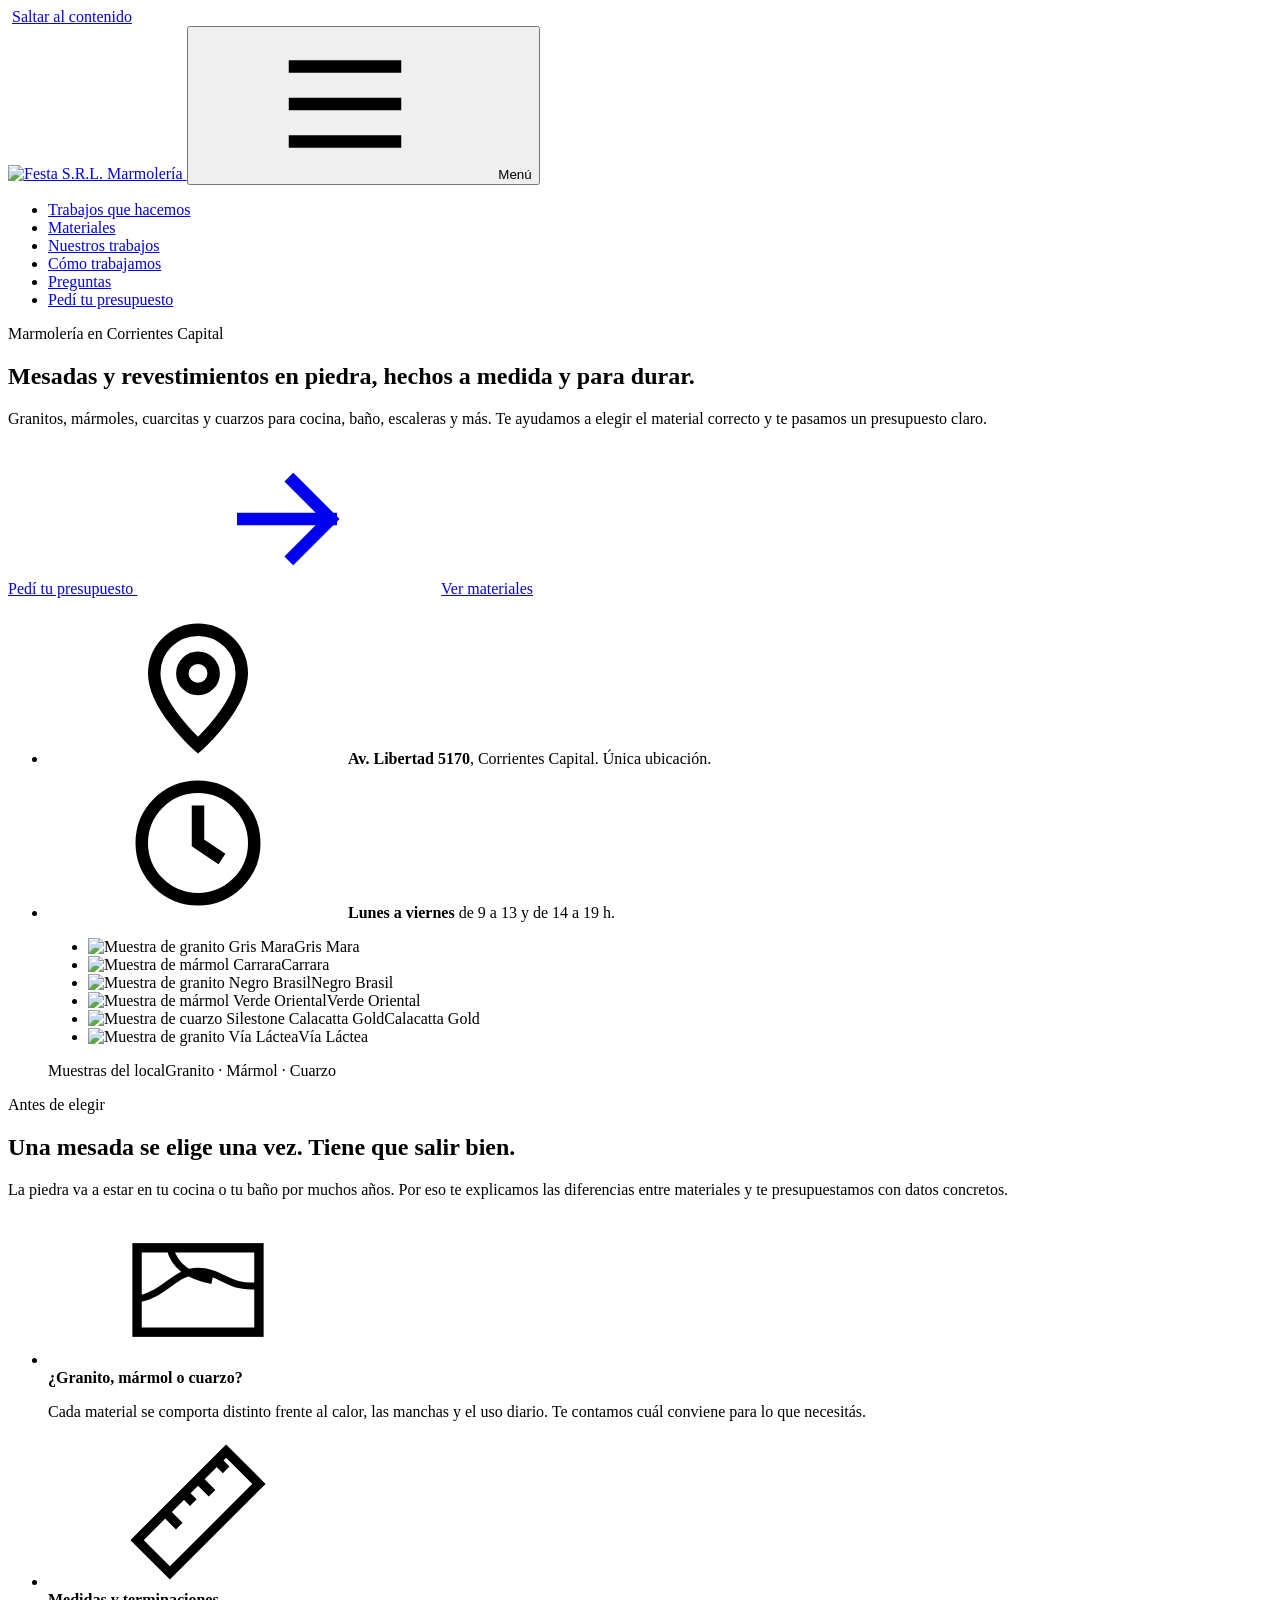
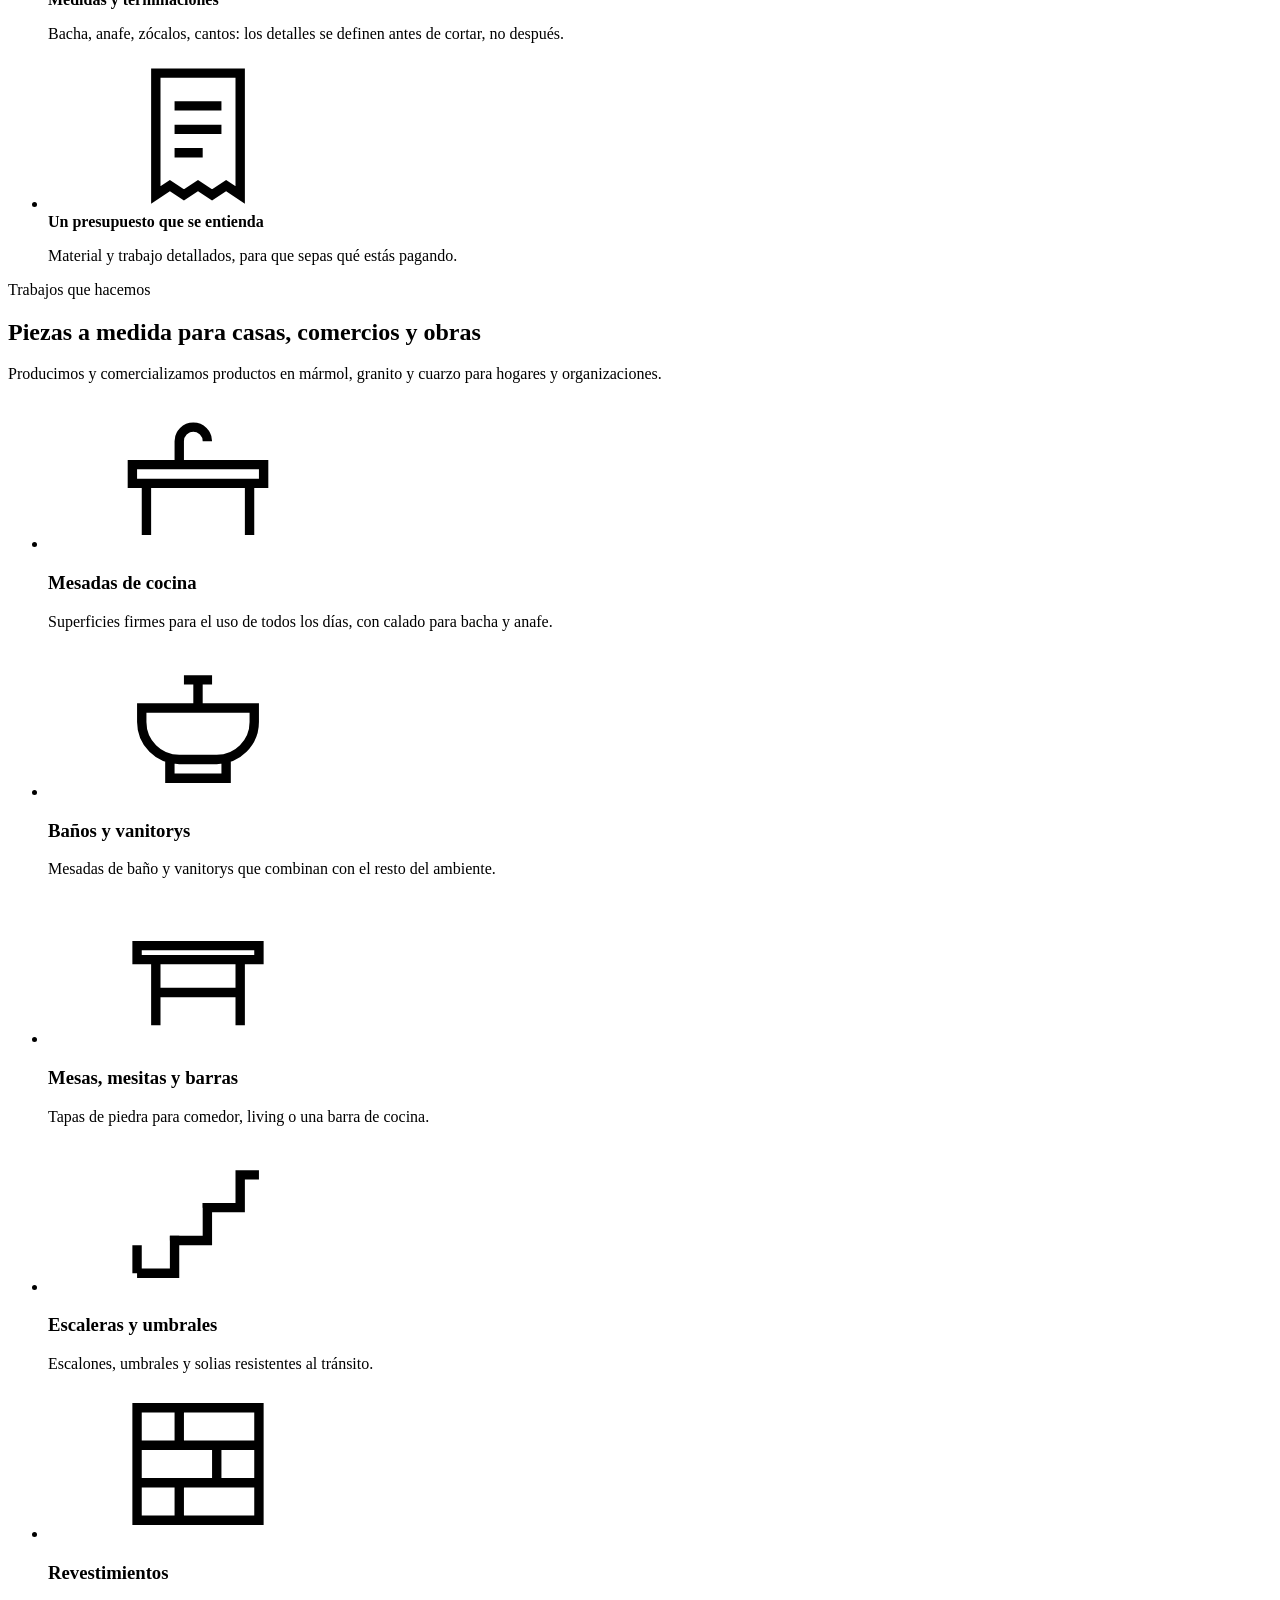
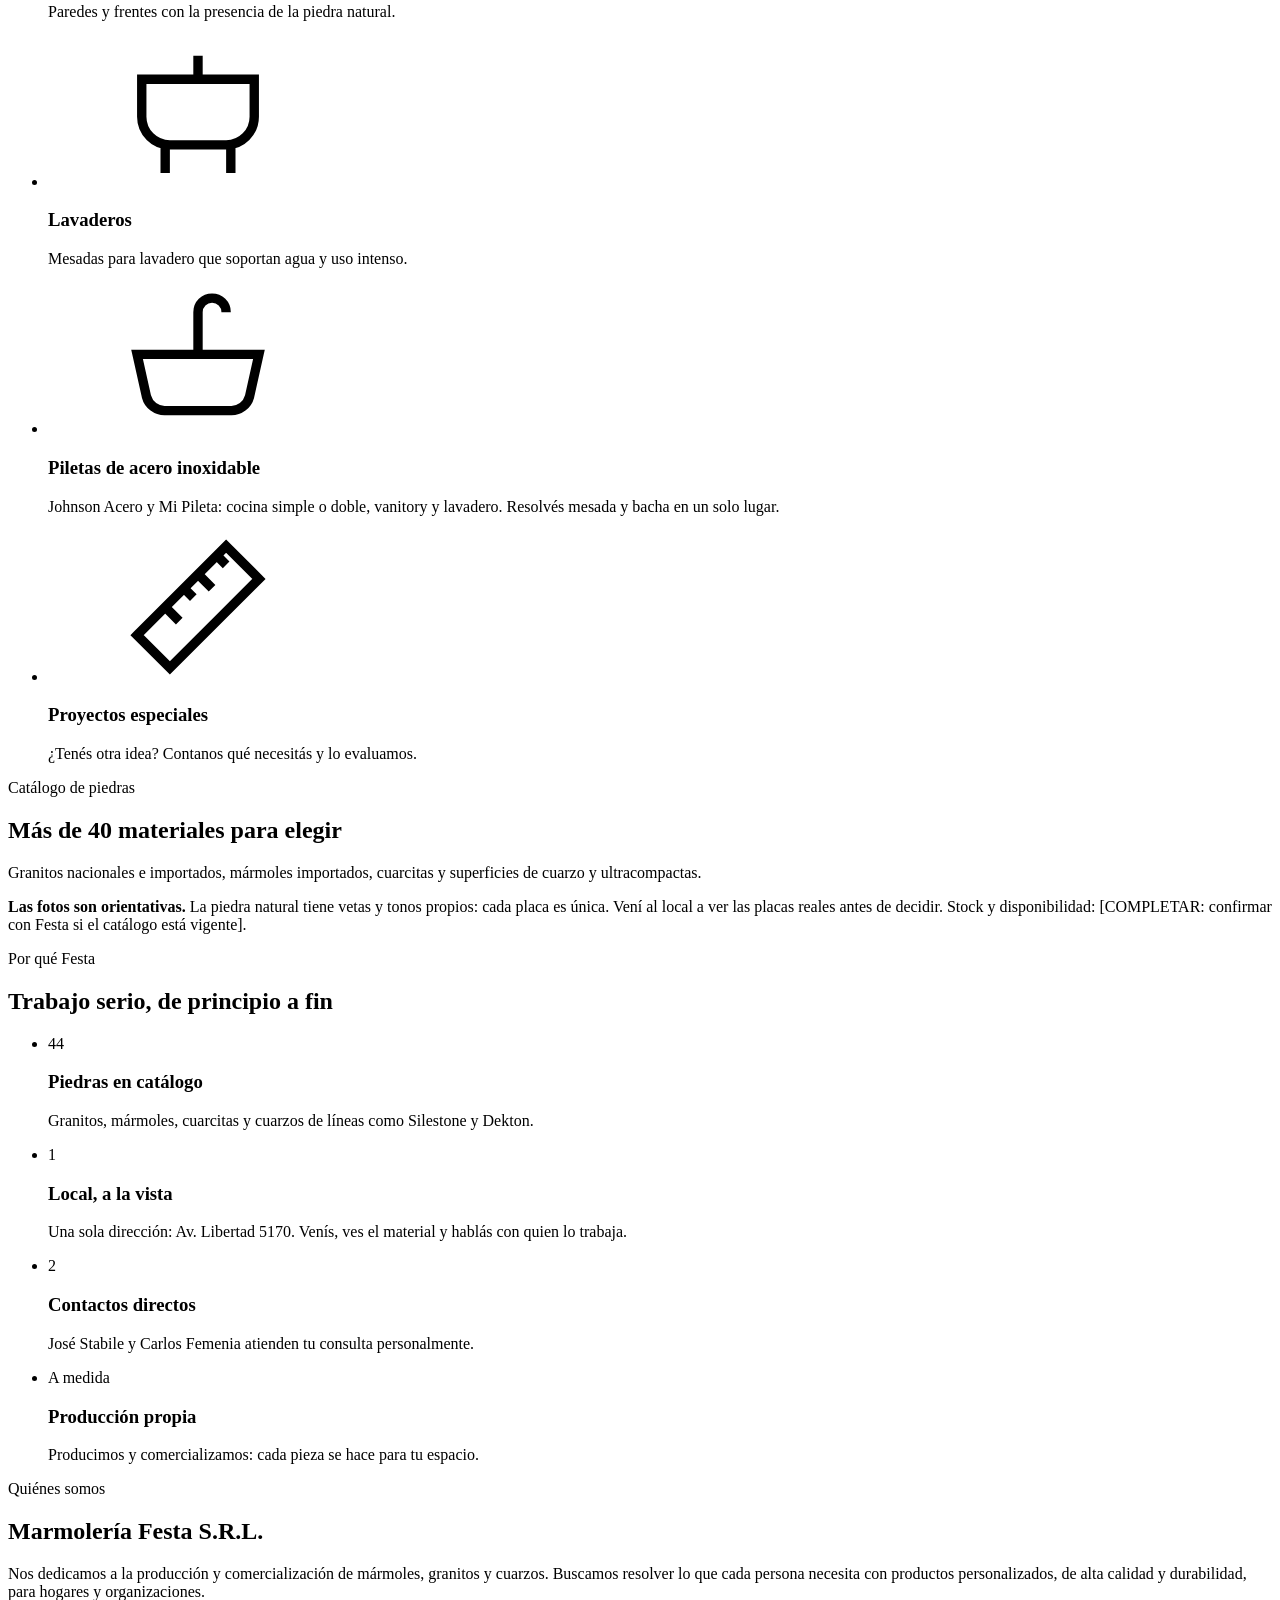
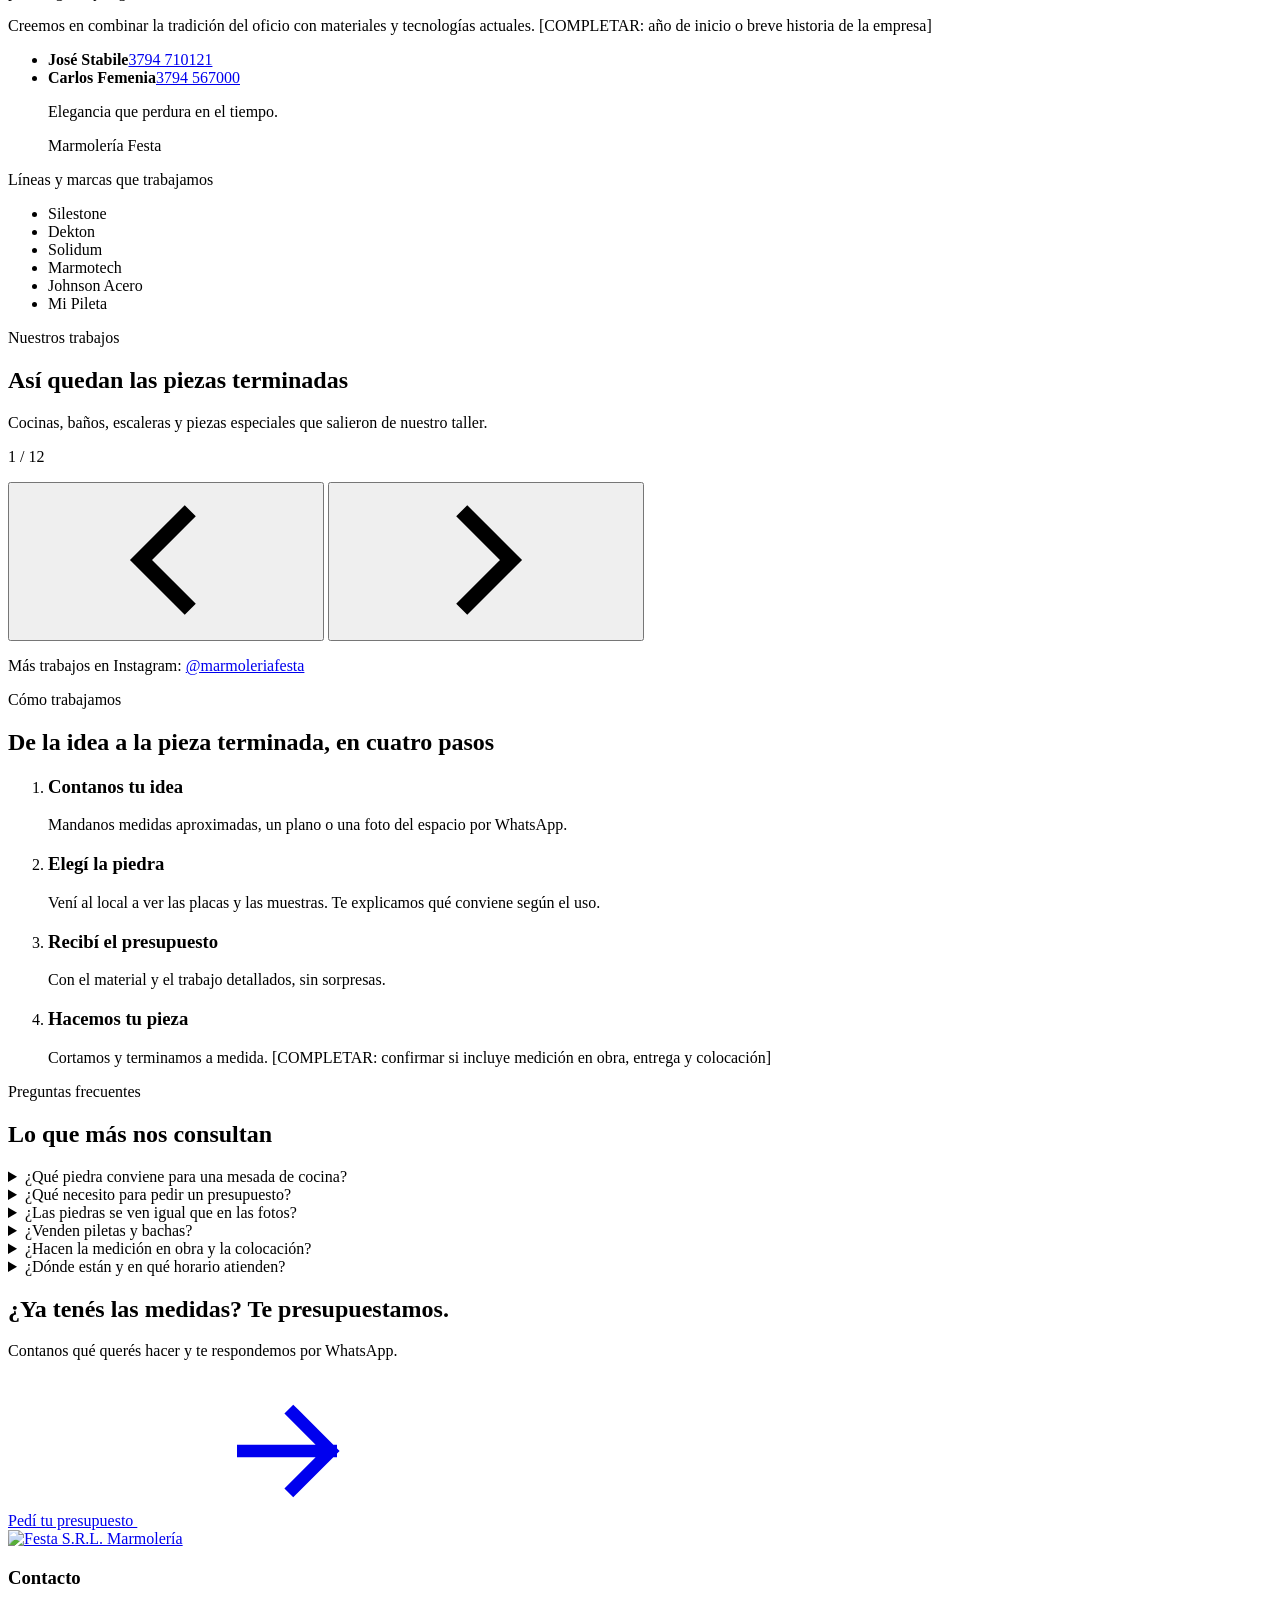
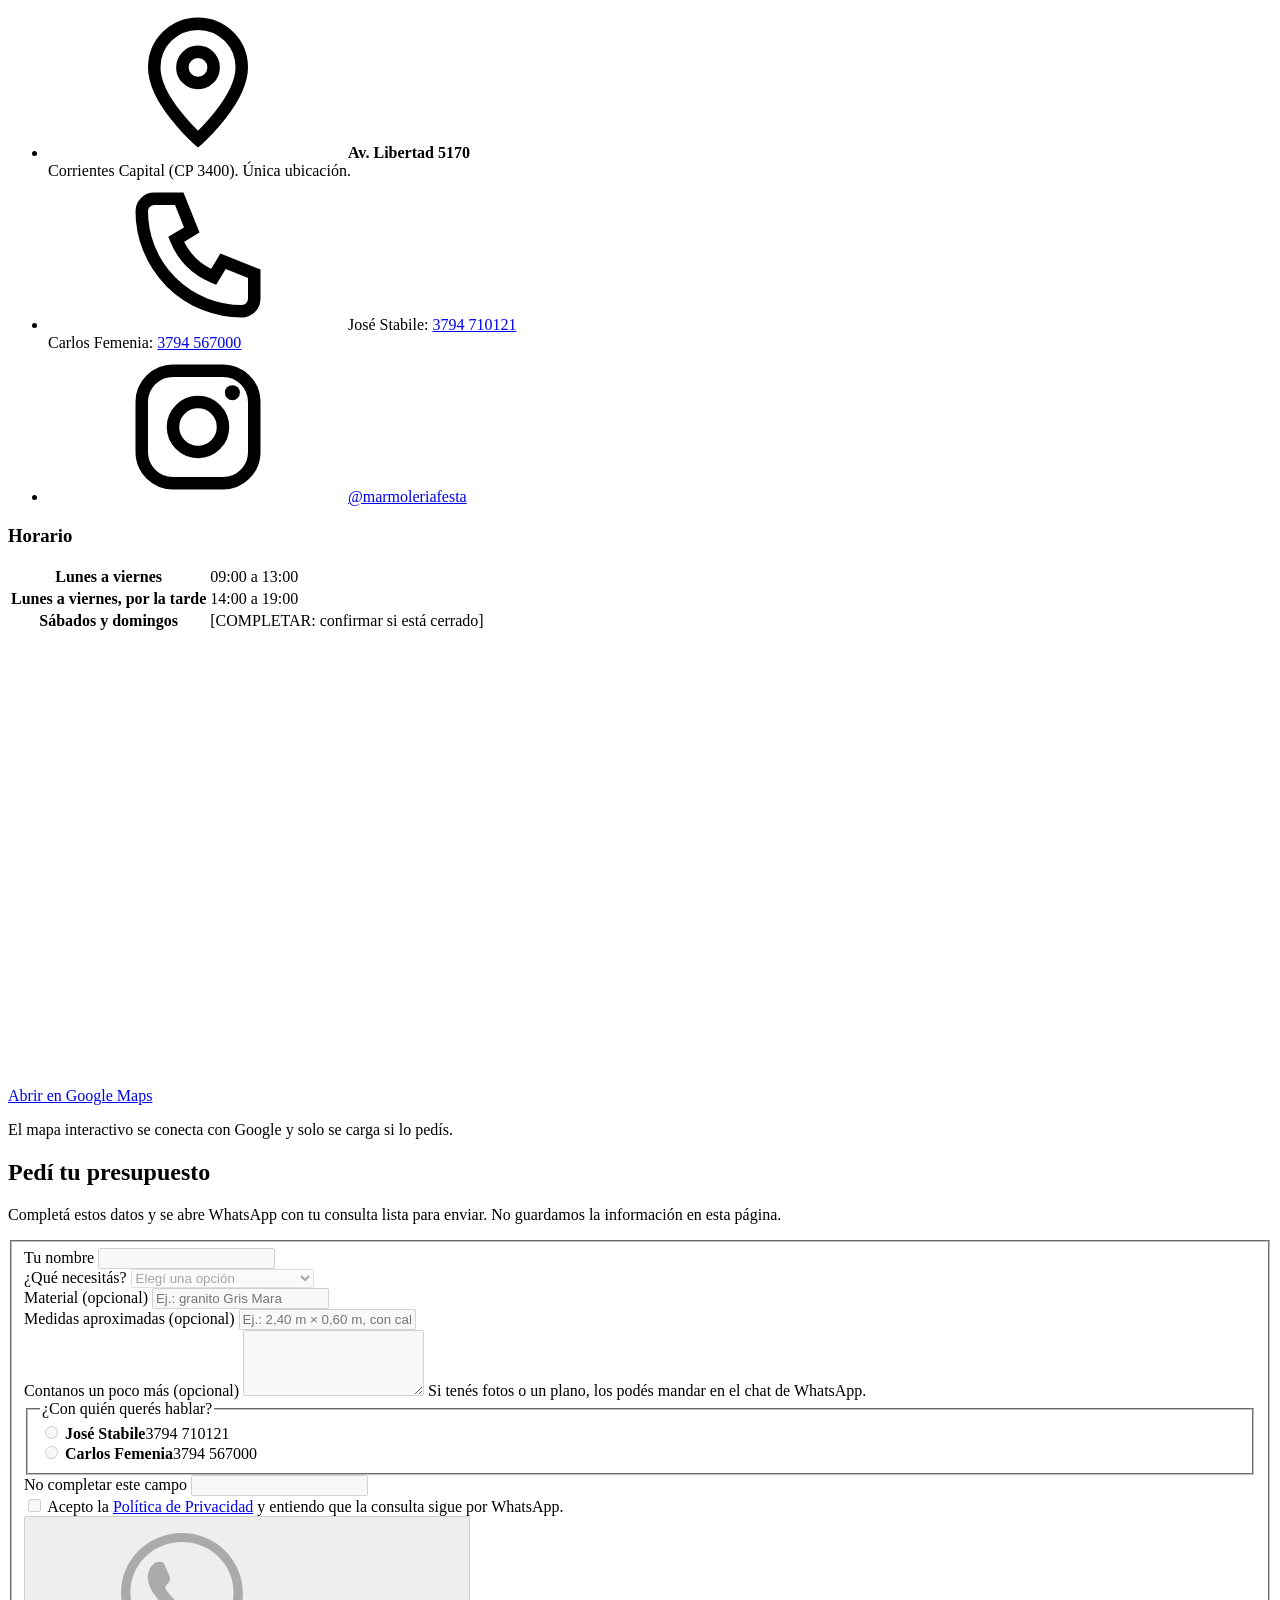
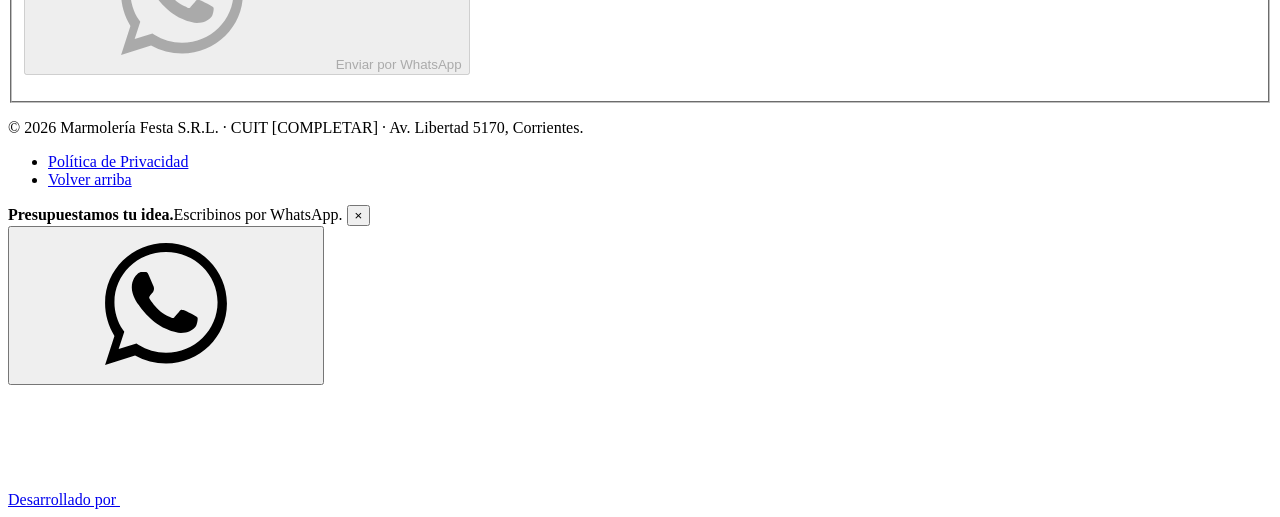
==== src/index.src.html @ 7959677b "Landing Marmolería Festa S.R.L. Sitio estático para Netlify: catálogo de 44 piedras, carrusel de tra" ====
<!doctype html>
<html lang="es-AR">
<head>
<meta charset="utf-8">
<meta name="viewport" content="width=device-width, initial-scale=1, viewport-fit=cover">
<title>Marmolería Festa | Mesadas de granito, mármol y cuarzo en Corrientes</title>
<meta name="description" content="Mesadas de cocina y baño, escaleras y revestimientos en granito, mármol, cuarcita y cuarzo, a medida. Av. Libertad 5170, Corrientes Capital. Pedí tu presupuesto por WhatsApp.">
<!-- Respaldo de seguridad: la política principal va en el archivo _headers (Netlify) -->
<meta http-equiv="Content-Security-Policy" content="default-src 'self'; script-src 'self'; style-src 'self'; font-src 'self'; img-src 'self' data:; connect-src 'self'; frame-src https://www.google.com; form-action 'self'; base-uri 'self'; object-src 'none'; upgrade-insecure-requests">
<meta name="referrer" content="strict-origin-when-cross-origin">
<meta name="theme-color" content="#284B9C">
<!-- [COMPLETAR: dominio definitivo] en canonical, og:url, og:image y datos estructurados -->
<link rel="canonical" href="https://[COMPLETAR-dominio]/">
<meta property="og:type" content="website">
<meta property="og:locale" content="es_AR">
<meta property="og:site_name" content="Marmolería Festa S.R.L.">
<meta property="og:title" content="Marmolería Festa | Granito, mármol y cuarzo a medida en Corrientes">
<meta property="og:description" content="Mesadas, escaleras y revestimientos en piedra natural y cuarzo. Más de 40 materiales para elegir. Pedí tu presupuesto.">
<meta property="og:url" content="https://[COMPLETAR-dominio]/">
<meta property="og:image" content="https://[COMPLETAR-dominio]/img/og-festa.jpg">
<meta property="og:image:width" content="1200">
<meta property="og:image:height" content="630">
<meta name="twitter:card" content="summary_large_image">
<link rel="icon" href="/favicon.png" type="image/png">
<link rel="preload" href="fonts/poppins-bold.woff2" as="font" type="font/woff2" crossorigin>
<link rel="preload" href="fonts/inter-regular.woff2" as="font" type="font/woff2" crossorigin>
<link rel="stylesheet" href="css/styles.css">
<script type="application/ld+json">
{
  "@context": "https://schema.org",
  "@type": "HomeAndConstructionBusiness",
  "name": "Marmolería Festa S.R.L.",
  "description": "Venta, producción y comercialización de granitos, mármoles, cuarcitas y cuarzos para mesadas, mesas, escaleras, umbrales y revestimientos.",
  "url": "https://[COMPLETAR-dominio]/",
  "image": "https://[COMPLETAR-dominio]/img/og-festa.jpg",
  "logo": "https://[COMPLETAR-dominio]/img/logo-festa.webp",
  "telephone": ["+54 9 379 471-0121", "+54 9 379 456-7000"],
  "address": {
    "@type": "PostalAddress",
    "streetAddress": "Av. Libertad 5170",
    "addressLocality": "Corrientes",
    "addressRegion": "Corrientes",
    "postalCode": "3400",
    "addressCountry": "AR"
  },
  "openingHoursSpecification": [
    { "@type": "OpeningHoursSpecification", "dayOfWeek": ["Monday","Tuesday","Wednesday","Thursday","Friday"], "opens": "09:00", "closes": "13:00" },
    { "@type": "OpeningHoursSpecification", "dayOfWeek": ["Monday","Tuesday","Wednesday","Thursday","Friday"], "opens": "14:00", "closes": "19:00" }
  ],
  "areaServed": "Corrientes",
  "sameAs": ["https://www.instagram.com/marmoleriafesta/"]
}
</script>
<script src="js/main.js" defer></script>
</head>
<body>
<!-- Íconos (sprite SVG reutilizable) -->
<svg width="0" height="0" class="sr-only" aria-hidden="true" focusable="false">
  <symbol id="i-wa" viewBox="0 0 32 32"><path fill="currentColor" d="M16 3C8.8 3 3 8.7 3 15.8c0 2.5.7 4.9 2 7L3 29l6.4-2c2 1.1 4.3 1.7 6.6 1.7 7.2 0 13-5.7 13-12.8S23.2 3 16 3zm0 23.4c-2.1 0-4.1-.6-5.9-1.7l-.4-.3-3.8 1.2 1.2-3.7-.3-.4c-1.2-1.8-1.8-3.8-1.8-5.9 0-5.9 4.9-10.7 11-10.7s11 4.8 11 10.7-4.9 10.8-11 10.8zm6-8c-.3-.2-2-1-2.3-1.1-.3-.1-.5-.2-.8.2-.2.3-.9 1.1-1.1 1.3-.2.2-.4.3-.7.1-.3-.2-1.4-.5-2.7-1.7-1-.9-1.7-2-1.9-2.3-.2-.3 0-.5.1-.7l.5-.6c.2-.2.2-.3.3-.6.1-.2 0-.4 0-.6l-1.1-2.6c-.3-.7-.6-.6-.8-.6h-.7c-.2 0-.6.1-.9.4-.3.3-1.2 1.2-1.2 2.9s1.2 3.4 1.4 3.6c.2.2 2.4 3.7 5.9 5.2.8.4 1.5.6 2 .7.8.3 1.6.2 2.2.1.7-.1 2-.8 2.3-1.6.3-.8.3-1.5.2-1.6-.1-.2-.3-.3-.7-.5z"/></symbol>
  <symbol id="i-pin" viewBox="0 0 24 24"><path fill="none" stroke="currentColor" stroke-width="2" d="M12 21s7-6.2 7-11.5A7 7 0 0 0 5 9.5C5 14.8 12 21 12 21z"/><circle cx="12" cy="9.5" r="2.5" fill="none" stroke="currentColor" stroke-width="2"/></symbol>
  <symbol id="i-clock" viewBox="0 0 24 24"><circle cx="12" cy="12" r="9" fill="none" stroke="currentColor" stroke-width="2"/><path d="M12 7v5l3 2" fill="none" stroke="currentColor" stroke-width="2" stroke-linecap="square"/></symbol>
  <symbol id="i-phone" viewBox="0 0 24 24"><path fill="none" stroke="currentColor" stroke-width="2" d="M5 3h4l2 5-2.5 1.5a11 11 0 0 0 6 6L16 13l5 2v4a2 2 0 0 1-2 2A16 16 0 0 1 3 5a2 2 0 0 1 2-2z"/></symbol>
  <symbol id="i-ig" viewBox="0 0 24 24"><rect x="3" y="3" width="18" height="18" rx="5" fill="none" stroke="currentColor" stroke-width="2"/><circle cx="12" cy="12" r="4" fill="none" stroke="currentColor" stroke-width="2"/><circle cx="17.5" cy="6.5" r="1.2" fill="currentColor"/></symbol>
  <symbol id="i-arrow" viewBox="0 0 24 24"><path d="M5 12h14M13 6l6 6-6 6" fill="none" stroke="currentColor" stroke-width="2" stroke-linecap="square"/></symbol>
  <symbol id="i-prev" viewBox="0 0 24 24"><path d="M15 5l-7 7 7 7" fill="none" stroke="currentColor" stroke-width="2.5" stroke-linecap="square"/></symbol>
  <symbol id="i-next" viewBox="0 0 24 24"><path d="M9 5l7 7-7 7" fill="none" stroke="currentColor" stroke-width="2.5" stroke-linecap="square"/></symbol>
  <symbol id="i-menu" viewBox="0 0 24 24"><path d="M3 6h18M3 12h18M3 18h18" fill="none" stroke="currentColor" stroke-width="2"/></symbol>
  <symbol id="i-ruler" viewBox="0 0 32 32"><path d="M3 22 22 3l7 7-19 19z" fill="none" stroke="currentColor" stroke-width="2"/><path d="M9 16l3 3M13 12l2 2M16 9l3 3M20 5l2 2" fill="none" stroke="currentColor" stroke-width="2"/></symbol>
  <symbol id="i-stone" viewBox="0 0 32 32"><rect x="3" y="7" width="26" height="18" fill="none" stroke="currentColor" stroke-width="2"/><path d="M3 18c6-1 8-6 13-6s7 4 13 3M10 7c1 4 4 6 9 7" fill="none" stroke="currentColor" stroke-width="1.5"/></symbol>
  <symbol id="i-receipt" viewBox="0 0 32 32"><path d="M7 3h18v26l-3-2-3 2-3-2-3 2-3-2-3 2z" fill="none" stroke="currentColor" stroke-width="2"/><path d="M11 10h10M11 15h10M11 20h6" fill="none" stroke="currentColor" stroke-width="2"/></symbol>
  <symbol id="i-kitchen" viewBox="0 0 32 32"><path d="M2 14h28v4H2zM5 18v11M27 18v11M12 14V9a3 3 0 0 1 6 0" fill="none" stroke="currentColor" stroke-width="2"/></symbol>
  <symbol id="i-bath" viewBox="0 0 32 32"><path d="M4 13h24v3a8 8 0 0 1-8 8h-8a8 8 0 0 1-8-8zM16 13V7M13 7h6M10 24v4h12v-4" fill="none" stroke="currentColor" stroke-width="2"/></symbol>
  <symbol id="i-stairs" viewBox="0 0 32 32"><path d="M3 28h8v-7h7v-7h7V7h4" fill="none" stroke="currentColor" stroke-width="2"/><path d="M3 28V22M11 21v-1M18 14v-1" fill="none" stroke="currentColor" stroke-width="2"/></symbol>
  <symbol id="i-wall" viewBox="0 0 32 32"><path d="M3 4h26v24H3zM3 12h26M3 20h26M12 4v8M20 12v8M12 20v8" fill="none" stroke="currentColor" stroke-width="2"/></symbol>
  <symbol id="i-table" viewBox="0 0 32 32"><path d="M3 11h26v3H3zM7 14v14M25 14v14M7 21h18" fill="none" stroke="currentColor" stroke-width="2"/></symbol>
  <symbol id="i-sink" viewBox="0 0 32 32"><path d="M3 15h26l-2 9a4 4 0 0 1-4 3H9a4 4 0 0 1-4-3zM16 15V6a3 3 0 0 1 6 0" fill="none" stroke="currentColor" stroke-width="2"/></symbol>
  <symbol id="i-wash" viewBox="0 0 32 32"><path d="M4 9h24v8a6 6 0 0 1-6 6H10a6 6 0 0 1-6-6zM9 23v6M23 23v6M16 9V4" fill="none" stroke="currentColor" stroke-width="2"/></symbol>
  <symbol id="i-alert" viewBox="0 0 24 24"><path d="M12 3 2 21h20zM12 10v5M12 17.5v.5" fill="none" stroke="currentColor" stroke-width="2"/></symbol>
  <symbol id="i-photo" viewBox="0 0 24 24"><rect x="3" y="5" width="18" height="14" fill="none" stroke="currentColor" stroke-width="1.6"/><path d="m3 16 5-5 4 4 3-3 6 6" fill="none" stroke="currentColor" stroke-width="1.6"/><circle cx="16" cy="9" r="1.5" fill="currentColor"/></symbol>
</svg>

<a class="skip-link" href="#contenido">Saltar al contenido</a>

<!-- ============================ HEADER ============================ -->
<header class="site-header">
  <div class="wrap header-bar">
    <a class="brand" href="#inicio" aria-label="Marmolería Festa S.R.L., ir al inicio">
      <img src="img/logo-festa-540.webp" width="540" height="135" alt="Festa S.R.L. Marmolería">
    </a>
    <button class="nav-toggle" type="button" aria-expanded="false" aria-controls="menu-principal">
      <svg aria-hidden="true"><use href="#i-menu"></use></svg> Menú
    </button>
    <nav class="site-nav" id="menu-principal" aria-label="Principal">
      <ul>
        <li><a href="#servicios">Trabajos que hacemos</a></li>
        <li><a href="#materiales">Materiales</a></li>
        <li><a href="#trabajos">Nuestros trabajos</a></li>
        <li><a href="#proceso">Cómo trabajamos</a></li>
        <li><a href="#preguntas">Preguntas</a></li>
        <li class="nav-cta"><a href="#presupuesto">Pedí tu presupuesto</a></li>
      </ul>
    </nav>
  </div>
</header>

<main id="contenido">

<!-- ============================ HERO ============================ -->
<section class="hero" id="inicio" aria-labelledby="titulo-hero">
  <div class="wrap hero-grid">
    <div class="hero-copy">
      <span class="eyebrow">Marmolería en Corrientes Capital</span>
      <h1 id="titulo-hero">Mesadas y revestimientos en piedra, hechos a medida y para durar.</h1>
      <p class="hero-lead">Granitos, mármoles, cuarcitas y cuarzos para cocina, baño, escaleras y más. Te ayudamos a elegir el material correcto y te pasamos un presupuesto claro.</p>
      <div class="hero-actions">
        <a class="btn btn--primary" href="#presupuesto">Pedí tu presupuesto <svg aria-hidden="true"><use href="#i-arrow"></use></svg></a>
        <a class="btn btn--ghost" href="#materiales">Ver materiales</a>
      </div>
      <ul class="hero-facts">
        <li><svg aria-hidden="true"><use href="#i-pin"></use></svg><span><strong>Av. Libertad 5170</strong>, Corrientes Capital. Única ubicación.</span></li>
        <li><svg aria-hidden="true"><use href="#i-clock"></use></svg><span><strong>Lunes a viernes</strong> de 9 a 13 y de 14 a 19 h.</span></li>
      </ul>
    </div>
    <figure class="board" aria-label="Algunas de las piedras de nuestro catálogo">
      <ul class="board-grid">
        <li><img src="img/materiales/gris-mara.webp" width="240" height="240" alt="Muestra de granito Gris Mara"><span>Gris Mara</span></li>
        <li><img src="img/materiales/carrara.webp" width="240" height="240" alt="Muestra de mármol Carrara"><span>Carrara</span></li>
        <li><img src="img/materiales/negro-brasil.webp" width="240" height="240" alt="Muestra de granito Negro Brasil"><span>Negro Brasil</span></li>
        <li><img src="img/materiales/verde-oriental.webp" width="240" height="240" alt="Muestra de mármol Verde Oriental"><span>Verde Oriental</span></li>
        <li><img src="img/materiales/calacatta-gold.webp" width="240" height="240" alt="Muestra de cuarzo Silestone Calacatta Gold"><span>Calacatta Gold</span></li>
        <li><img src="img/materiales/via-lactea.webp" width="240" height="240" alt="Muestra de granito Vía Láctea"><span>Vía Láctea</span></li>
      </ul>
      <figcaption class="board-caption"><span>Muestras del local</span><span>Granito · Mármol · Cuarzo</span></figcaption>
    </figure>
  </div>
</section>

<!-- ============================ NECESIDAD ============================ -->
<section class="section" aria-labelledby="titulo-necesidad">
  <div class="wrap need-grid">
    <div class="need-intro">
      <span class="eyebrow">Antes de elegir</span>
      <h2 id="titulo-necesidad">Una mesada se elige una vez. Tiene que salir bien.</h2>
      <p>La piedra va a estar en tu cocina o tu baño por muchos años. Por eso te explicamos las diferencias entre materiales y te presupuestamos con datos concretos.</p>
    </div>
    <ul class="need-list">
      <li><svg aria-hidden="true"><use href="#i-stone"></use></svg><div><strong>¿Granito, mármol o cuarzo?</strong><p>Cada material se comporta distinto frente al calor, las manchas y el uso diario. Te contamos cuál conviene para lo que necesitás.</p></div></li>
      <li><svg aria-hidden="true"><use href="#i-ruler"></use></svg><div><strong>Medidas y terminaciones</strong><p>Bacha, anafe, zócalos, cantos: los detalles se definen antes de cortar, no después.</p></div></li>
      <li><svg aria-hidden="true"><use href="#i-receipt"></use></svg><div><strong>Un presupuesto que se entienda</strong><p>Material y trabajo detallados, para que sepas qué estás pagando.</p></div></li>
    </ul>
  </div>
</section>

<!-- ============================ SERVICIOS ============================ -->
<section class="section section--white" id="servicios" aria-labelledby="titulo-servicios">
  <div class="wrap">
    <div class="section-head">
      <span class="eyebrow">Trabajos que hacemos</span>
      <h2 id="titulo-servicios">Piezas a medida para casas, comercios y obras</h2>
      <p>Producimos y comercializamos productos en mármol, granito y cuarzo para hogares y organizaciones.</p>
    </div>
    <ul class="service-grid">
      <li class="service"><svg aria-hidden="true"><use href="#i-kitchen"></use></svg><h3>Mesadas de cocina</h3><p>Superficies firmes para el uso de todos los días, con calado para bacha y anafe.</p></li>
      <li class="service"><svg aria-hidden="true"><use href="#i-bath"></use></svg><h3>Baños y vanitorys</h3><p>Mesadas de baño y vanitorys que combinan con el resto del ambiente.</p></li>
      <li class="service"><svg aria-hidden="true"><use href="#i-table"></use></svg><h3>Mesas, mesitas y barras</h3><p>Tapas de piedra para comedor, living o una barra de cocina.</p></li>
      <li class="service"><svg aria-hidden="true"><use href="#i-stairs"></use></svg><h3>Escaleras y umbrales</h3><p>Escalones, umbrales y solias resistentes al tránsito.</p></li>
      <li class="service"><svg aria-hidden="true"><use href="#i-wall"></use></svg><h3>Revestimientos</h3><p>Paredes y frentes con la presencia de la piedra natural.</p></li>
      <li class="service"><svg aria-hidden="true"><use href="#i-wash"></use></svg><h3>Lavaderos</h3><p>Mesadas para lavadero que soportan agua y uso intenso.</p></li>
      <li class="service service--accent"><svg aria-hidden="true"><use href="#i-sink"></use></svg><h3>Piletas de acero inoxidable</h3><p>Johnson Acero y Mi Pileta: cocina simple o doble, vanitory y lavadero. Resolvés mesada y bacha en un solo lugar.</p></li>
      <li class="service"><svg aria-hidden="true"><use href="#i-ruler"></use></svg><h3>Proyectos especiales</h3><p>¿Tenés otra idea? Contanos qué necesitás y lo evaluamos.</p></li>
    </ul>
  </div>
</section>

<!-- ============================ MATERIALES ============================ -->
<section class="section" id="materiales" aria-labelledby="titulo-materiales">
  <div class="wrap">
    <div class="section-head">
      <span class="eyebrow">Catálogo de piedras</span>
      <h2 id="titulo-materiales">Más de 40 materiales para elegir</h2>
      <p>Granitos nacionales e importados, mármoles importados, cuarcitas y superficies de cuarzo y ultracompactas.</p>
    </div>
<!--CATALOGO-->
    <p class="cat-note"><strong>Las fotos son orientativas.</strong> La piedra natural tiene vetas y tonos propios: cada placa es única. Vení al local a ver las placas reales antes de decidir. Stock y disponibilidad: [COMPLETAR: confirmar con Festa si el catálogo está vigente].</p>
  </div>
</section>

<!-- ============================ POR QUÉ FESTA ============================ -->
<section class="section section--white" aria-labelledby="titulo-por-que">
  <div class="wrap">
    <div class="section-head">
      <span class="eyebrow">Por qué Festa</span>
      <h2 id="titulo-por-que">Trabajo serio, de principio a fin</h2>
    </div>
    <ul class="why-grid">
      <li><span class="why-fig">44</span><h3>Piedras en catálogo</h3><p>Granitos, mármoles, cuarcitas y cuarzos de líneas como Silestone y Dekton.</p></li>
      <li><span class="why-fig">1</span><h3>Local, a la vista</h3><p>Una sola dirección: Av. Libertad 5170. Venís, ves el material y hablás con quien lo trabaja.</p></li>
      <li><span class="why-fig">2</span><h3>Contactos directos</h3><p>José Stabile y Carlos Femenia atienden tu consulta personalmente.</p></li>
      <li><span class="why-fig">A medida</span><h3>Producción propia</h3><p>Producimos y comercializamos: cada pieza se hace para tu espacio.</p></li>
    </ul>
  </div>
</section>

<!-- ============================ NOSOTROS ============================ -->
<section class="section about" aria-labelledby="titulo-nosotros">
  <div class="wrap about-grid">
    <div class="about-text">
      <span class="eyebrow">Quiénes somos</span>
      <h2 id="titulo-nosotros">Marmolería Festa S.R.L.</h2>
      <p>Nos dedicamos a la producción y comercialización de mármoles, granitos y cuarzos. Buscamos resolver lo que cada persona necesita con productos personalizados, de alta calidad y durabilidad, para hogares y organizaciones.</p>
      <p>Creemos en combinar la tradición del oficio con materiales y tecnologías actuales. [COMPLETAR: año de inicio o breve historia de la empresa]</p>
      <ul class="people">
        <li><strong>José Stabile</strong><a href="tel:+5493794710121">3794 710121</a></li>
        <li><strong>Carlos Femenia</strong><a href="tel:+5493794567000">3794 567000</a></li>
      </ul>
    </div>
    <div>
      <blockquote class="about-quote">
        <p>Elegancia que perdura en el tiempo.</p>
        <footer>Marmolería Festa</footer>
      </blockquote>
      <div class="brands">
        <p>Líneas y marcas que trabajamos</p>
        <ul>
          <li>Silestone</li><li>Dekton</li><li>Solidum</li><li>Marmotech</li><li>Johnson Acero</li><li>Mi Pileta</li>
        </ul>
      </div>
    </div>
  </div>
</section>

<!-- ============================ NUESTROS TRABAJOS (carrusel) ============================ -->
<!-- Las fotos del carrusel se definen en build.py (lista TRABAJOS). Todas tienen la misma altura; el ancho sale de cada foto. -->
<section class="section section--white" id="trabajos" aria-labelledby="titulo-trabajos">
  <div class="wrap">
    <div class="section-head">
      <span class="eyebrow">Nuestros trabajos</span>
      <h2 id="titulo-trabajos">Así quedan las piezas terminadas</h2>
      <p>Cocinas, baños, escaleras y piezas especiales que salieron de nuestro taller.</p>
    </div>
    <div class="carousel" data-carousel>
      <!--TRABAJOS-->
      <div class="carousel-controls">
        <p class="carousel-status" aria-live="polite"><span data-carousel-current>1</span> / <span data-carousel-total>12</span></p>
        <div class="carousel-btns">
          <button class="carousel-btn" type="button" data-carousel-prev aria-label="Trabajo anterior"><svg aria-hidden="true"><use href="#i-prev"></use></svg></button>
          <button class="carousel-btn" type="button" data-carousel-next aria-label="Trabajo siguiente"><svg aria-hidden="true"><use href="#i-next"></use></svg></button>
        </div>
      </div>
    </div>
    <p class="carousel-ig">Más trabajos en Instagram: <a href="https://www.instagram.com/marmoleriafesta/" target="_blank" rel="noopener noreferrer">@marmoleriafesta</a></p>
  </div>
</section>

<!-- ============================ PROCESO ============================ -->
<section class="section" id="proceso" aria-labelledby="titulo-proceso">
  <div class="wrap">
    <div class="section-head">
      <span class="eyebrow">Cómo trabajamos</span>
      <h2 id="titulo-proceso">De la idea a la pieza terminada, en cuatro pasos</h2>
    </div>
    <ol class="steps">
      <li class="step"><div><h3>Contanos tu idea</h3><p>Mandanos medidas aproximadas, un plano o una foto del espacio por WhatsApp.</p></div></li>
      <li class="step"><div><h3>Elegí la piedra</h3><p>Vení al local a ver las placas y las muestras. Te explicamos qué conviene según el uso.</p></div></li>
      <li class="step"><div><h3>Recibí el presupuesto</h3><p>Con el material y el trabajo detallados, sin sorpresas.</p></div></li>
      <li class="step"><div><h3>Hacemos tu pieza</h3><p>Cortamos y terminamos a medida. [COMPLETAR: confirmar si incluye medición en obra, entrega y colocación]</p></div></li>
    </ol>
  </div>
</section>

<!-- ============================ PREGUNTAS FRECUENTES ============================ -->
<section class="section section--white" id="preguntas" aria-labelledby="titulo-faq">
  <div class="wrap">
    <div class="section-head">
      <span class="eyebrow">Preguntas frecuentes</span>
      <h2 id="titulo-faq">Lo que más nos consultan</h2>
    </div>
    <div class="faq">
      <details>
        <summary>¿Qué piedra conviene para una mesada de cocina?</summary>
        <div>
          <p>Depende del uso. El granito es muy resistente al calor y a las rayas. El cuarzo tiene una superficie pareja, poco porosa y fácil de limpiar. Las superficies ultracompactas como Dekton soportan muy bien el calor.</p>
          <p>El mármol es muy elegante pero más sensible a los ácidos (limón, vinagre) y a las manchas, por eso suele elegirse para baños y revestimientos. En el local te mostramos las diferencias con muestras.</p>
        </div>
      </details>
      <details>
        <summary>¿Qué necesito para pedir un presupuesto?</summary>
        <div><p>El tipo de trabajo, las medidas aproximadas y, si ya lo tenés en mente, el material. Una foto o un plano ayuda mucho. Podés usar el formulario de esta página o escribirnos directo por WhatsApp.</p></div>
      </details>
      <details>
        <summary>¿Las piedras se ven igual que en las fotos?</summary>
        <div><p>No exactamente. La piedra natural tiene vetas y tonos que cambian de una placa a otra, y la pantalla también altera los colores. Las fotos sirven para orientarte; para decidir, conviene ver la placa en el local.</p></div>
      </details>
      <details>
        <summary>¿Venden piletas y bachas?</summary>
        <div><p>Sí. Trabajamos piletas de acero inoxidable de Johnson Acero y Mi Pileta: de cocina simple o doble, vanitorys y lavaderos.</p></div>
      </details>
      <details>
        <summary>¿Hacen la medición en obra y la colocación?</summary>
        <div><p>[COMPLETAR: respuesta de Festa sobre medición, entrega y colocación, y zonas que cubren]</p></div>
      </details>
      <details>
        <summary>¿Dónde están y en qué horario atienden?</summary>
        <div><p>En Av. Libertad 5170, Corrientes Capital (es nuestra única ubicación). Atendemos de lunes a viernes de 9 a 13 y de 14 a 19 h.</p></div>
      </details>
    </div>
  </div>
</section>

<!-- ============================ CTA FINAL ============================ -->
<section class="cta-band" aria-labelledby="titulo-cta">
  <div class="wrap cta-inner">
    <div>
      <h2 id="titulo-cta">¿Ya tenés las medidas? Te presupuestamos.</h2>
      <p>Contanos qué querés hacer y te respondemos por WhatsApp.</p>
    </div>
    <div class="cta-actions">
      <a class="btn btn--light" href="#presupuesto">Pedí tu presupuesto <svg aria-hidden="true"><use href="#i-arrow"></use></svg></a>
    </div>
  </div>
</section>

</main>

<!-- ============================ FOOTER + FORMULARIO ============================ -->
<footer class="site-footer" id="contacto">
  <div class="wrap footer-grid">
    <div class="footer-info">
      <a class="footer-logo" href="#inicio" aria-label="Volver al inicio"><img src="img/logo-festa-540.webp" width="540" height="135" alt="Festa S.R.L. Marmolería" loading="lazy"></a>
      <div>
        <h3>Contacto</h3>
        <ul class="contact-list">
          <li><svg aria-hidden="true"><use href="#i-pin"></use></svg><span><strong>Av. Libertad 5170</strong><br>Corrientes Capital (CP 3400). Única ubicación.</span></li>
          <li><svg aria-hidden="true"><use href="#i-phone"></use></svg><span>José Stabile: <a href="tel:+5493794710121">3794 710121</a><br>Carlos Femenia: <a href="tel:+5493794567000">3794 567000</a></span></li>
          <li><svg aria-hidden="true"><use href="#i-ig"></use></svg><span><a href="https://www.instagram.com/marmoleriafesta/" target="_blank" rel="noopener noreferrer">@marmoleriafesta</a></span></li>
        </ul>
      </div>
      <div>
        <h3>Horario</h3>
        <table class="hours">
          <tbody>
            <tr><th scope="row">Lunes a viernes</th><td>09:00 a 13:00</td></tr>
            <tr><th scope="row"><span class="sr-only">Lunes a viernes, por la tarde</span></th><td>14:00 a 19:00</td></tr>
            <tr><th scope="row">Sábados y domingos</th><td>[COMPLETAR: confirmar si está cerrado]</td></tr>
          </tbody>
        </table>
      </div>
      <div class="map-card" data-map>
        <div data-map-slot><img src="img/mapa-festa.svg" width="800" height="450" alt="Ilustración de ubicación: Av. Libertad 5170, Corrientes Capital" loading="lazy"></div>
        <div class="map-body">
          <div class="map-actions">
            <a class="btn btn--light" href="https://www.google.com/maps/search/?api=1&amp;query=Av.%20Libertad%205170%2C%20Corrientes%2C%20Argentina" target="_blank" rel="noopener noreferrer">Abrir en Google Maps</a>
            <button class="btn btn--ghost" type="button" data-map-load hidden>Ver mapa interactivo</button>
          </div>
          <p>El mapa interactivo se conecta con Google y solo se carga si lo pedís.</p>
        </div>
      </div>
    </div>

    <div class="form-card" id="presupuesto">
      <h2>Pedí tu presupuesto</h2>
      <p>Completá estos datos y se abre WhatsApp con tu consulta lista para enviar. No guardamos la información en esta página.</p>
      <noscript><p class="form-noscript">Para usar el formulario necesitás JavaScript activado. También podés escribirnos directo: <a href="https://wa.me/5493794710121">WhatsApp de José</a> o <a href="https://wa.me/5493794567000">WhatsApp de Carlos</a>.</p></noscript>
      <form id="form-presupuesto" method="post" action="#presupuesto" novalidate>
        <fieldset disabled data-form-fields>
          <div class="field">
            <label for="f-nombre">Tu nombre</label>
            <input type="text" id="f-nombre" name="nombre" required maxlength="60" autocomplete="name" inputmode="text">
          </div>
          <div class="field-row">
            <div class="field">
              <label for="f-trabajo">¿Qué necesitás?</label>
              <select id="f-trabajo" name="trabajo" required>
                <option value="">Elegí una opción</option>
                <option>Mesada de cocina</option>
                <option>Mesada de baño o vanitory</option>
                <option>Mesa, mesita o barra</option>
                <option>Escalera o umbrales</option>
                <option>Revestimiento</option>
                <option>Mesada de lavadero</option>
                <option>Pileta de acero inoxidable</option>
                <option>Otro trabajo</option>
              </select>
            </div>
            <div class="field">
              <label for="f-material">Material <span class="opt">(opcional)</span></label>
              <input type="text" id="f-material" name="material" maxlength="60" list="lista-materiales" placeholder="Ej.: granito Gris Mara">
              <datalist id="lista-materiales">
                <option value="Todavía no sé, quiero asesoramiento"></option>
                <option value="Granito"></option>
                <option value="Mármol"></option>
                <option value="Cuarzo"></option>
                <option value="Cuarcita"></option>
                <option value="Dekton"></option>
              </datalist>
            </div>
          </div>
          <div class="field">
            <label for="f-medidas">Medidas aproximadas <span class="opt">(opcional)</span></label>
            <input type="text" id="f-medidas" name="medidas" maxlength="120" placeholder="Ej.: 2,40 m × 0,60 m, con calado para bacha">
          </div>
          <div class="field">
            <label for="f-mensaje">Contanos un poco más <span class="opt">(opcional)</span></label>
            <textarea id="f-mensaje" name="mensaje" maxlength="600" rows="4"></textarea>
            <span class="hint">Si tenés fotos o un plano, los podés mandar en el chat de WhatsApp.</span>
          </div>
          <fieldset class="choice-group">
            <legend class="legend">¿Con quién querés hablar?</legend>
            <div class="choices">
              <div class="choice">
                <input type="radio" id="f-contacto-jose" name="contacto" value="jose" required>
                <label for="f-contacto-jose"><strong>José Stabile</strong><span>3794 710121</span></label>
              </div>
              <div class="choice">
                <input type="radio" id="f-contacto-carlos" name="contacto" value="carlos">
                <label for="f-contacto-carlos"><strong>Carlos Femenia</strong><span>3794 567000</span></label>
              </div>
            </div>
          </fieldset>
          <!-- Trampa para bots: queda fuera de la pantalla y las personas no la ven -->
          <div class="hp-field" aria-hidden="true">
            <label for="f-website">No completar este campo</label>
            <input type="text" id="f-website" name="website" tabindex="-1" autocomplete="off">
          </div>
          <div class="check">
            <input type="checkbox" id="f-consentimiento" name="consentimiento" required>
            <label for="f-consentimiento">Acepto la <a href="privacidad.html">Política de Privacidad</a> y entiendo que la consulta sigue por WhatsApp.</label>
          </div>
          <button class="btn btn--wa btn--block" type="submit"><svg aria-hidden="true"><use href="#i-wa"></use></svg> Enviar por WhatsApp</button>
          <p class="form-status" role="status" aria-live="polite" data-form-status></p>
        </fieldset>
      </form>
    </div>
  </div>

  <div class="footer-legal">
    <div class="wrap">
      <p>© <span data-year>2026</span> Marmolería Festa S.R.L. · CUIT [COMPLETAR] · Av. Libertad 5170, Corrientes.</p>
      <ul>
        <li><a href="privacidad.html">Política de Privacidad</a></li>
        <li><a href="#inicio">Volver arriba</a></li>
      </ul>
    </div>
  </div>
</footer>

<!-- Botón flotante de WhatsApp -->
<div class="wa-float" data-wa>
  <div class="wa-bubble" data-wa-bubble>
    <strong>Presupuestamos tu idea.</strong>Escribinos por WhatsApp.
    <button class="wa-bubble-close" type="button" aria-label="Cerrar mensaje" data-wa-bubble-close>×</button>
  </div>
  <div class="wa-panel" id="wa-panel" data-wa-panel hidden>
    <p class="wa-panel-title">¿Con quién querés hablar?</p>
    <ul>
      <li><a href="https://wa.me/5493794710121?text=Hola%20Jos%C3%A9%2C%20quiero%20pedir%20un%20presupuesto." target="_blank" rel="noopener noreferrer"><div><strong>José Stabile</strong><br><span>3794 710121</span></div><svg aria-hidden="true"><use href="#i-arrow"></use></svg></a></li>
      <li><a href="https://wa.me/5493794567000?text=Hola%20Carlos%2C%20quiero%20pedir%20un%20presupuesto." target="_blank" rel="noopener noreferrer"><div><strong>Carlos Femenia</strong><br><span>3794 567000</span></div><svg aria-hidden="true"><use href="#i-arrow"></use></svg></a></li>
    </ul>
    <small>Se abre WhatsApp (servicio de Meta).</small>
  </div>
  <button class="wa-btn" type="button" aria-expanded="false" aria-controls="wa-panel" aria-label="Escribinos por WhatsApp" data-wa-toggle>
    <svg aria-hidden="true"><use href="#i-wa"></use></svg>
  </button>
</div>

<!-- Firma Tereré Estudio (obligatoria) -->
<div class="firma-te">
  <a href="https://terereestudio.com.ar" rel="noopener">
    <span>Desarrollado por</span>
    <img src="img/firma-terereestudio.webp" width="360" height="120" alt="Tereré Estudio" loading="lazy">
  </a>
</div>
</body>
</html>
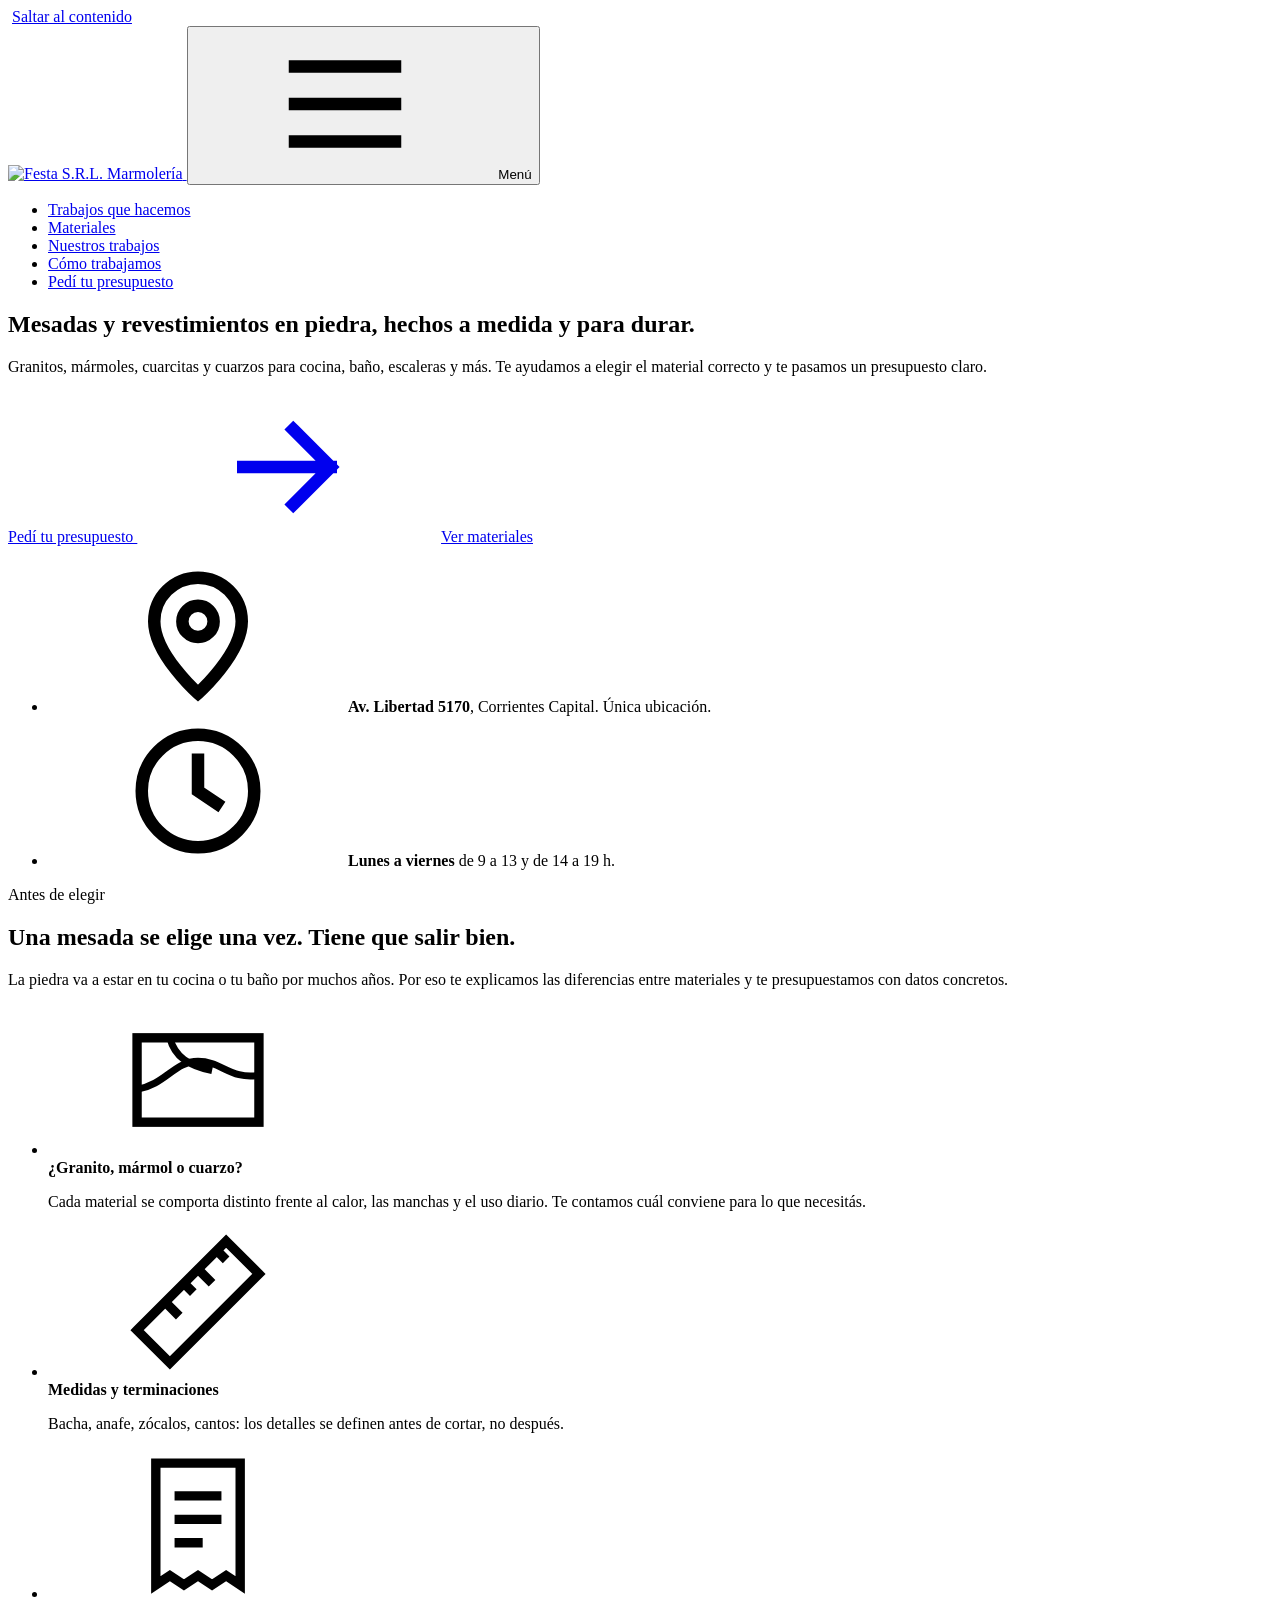
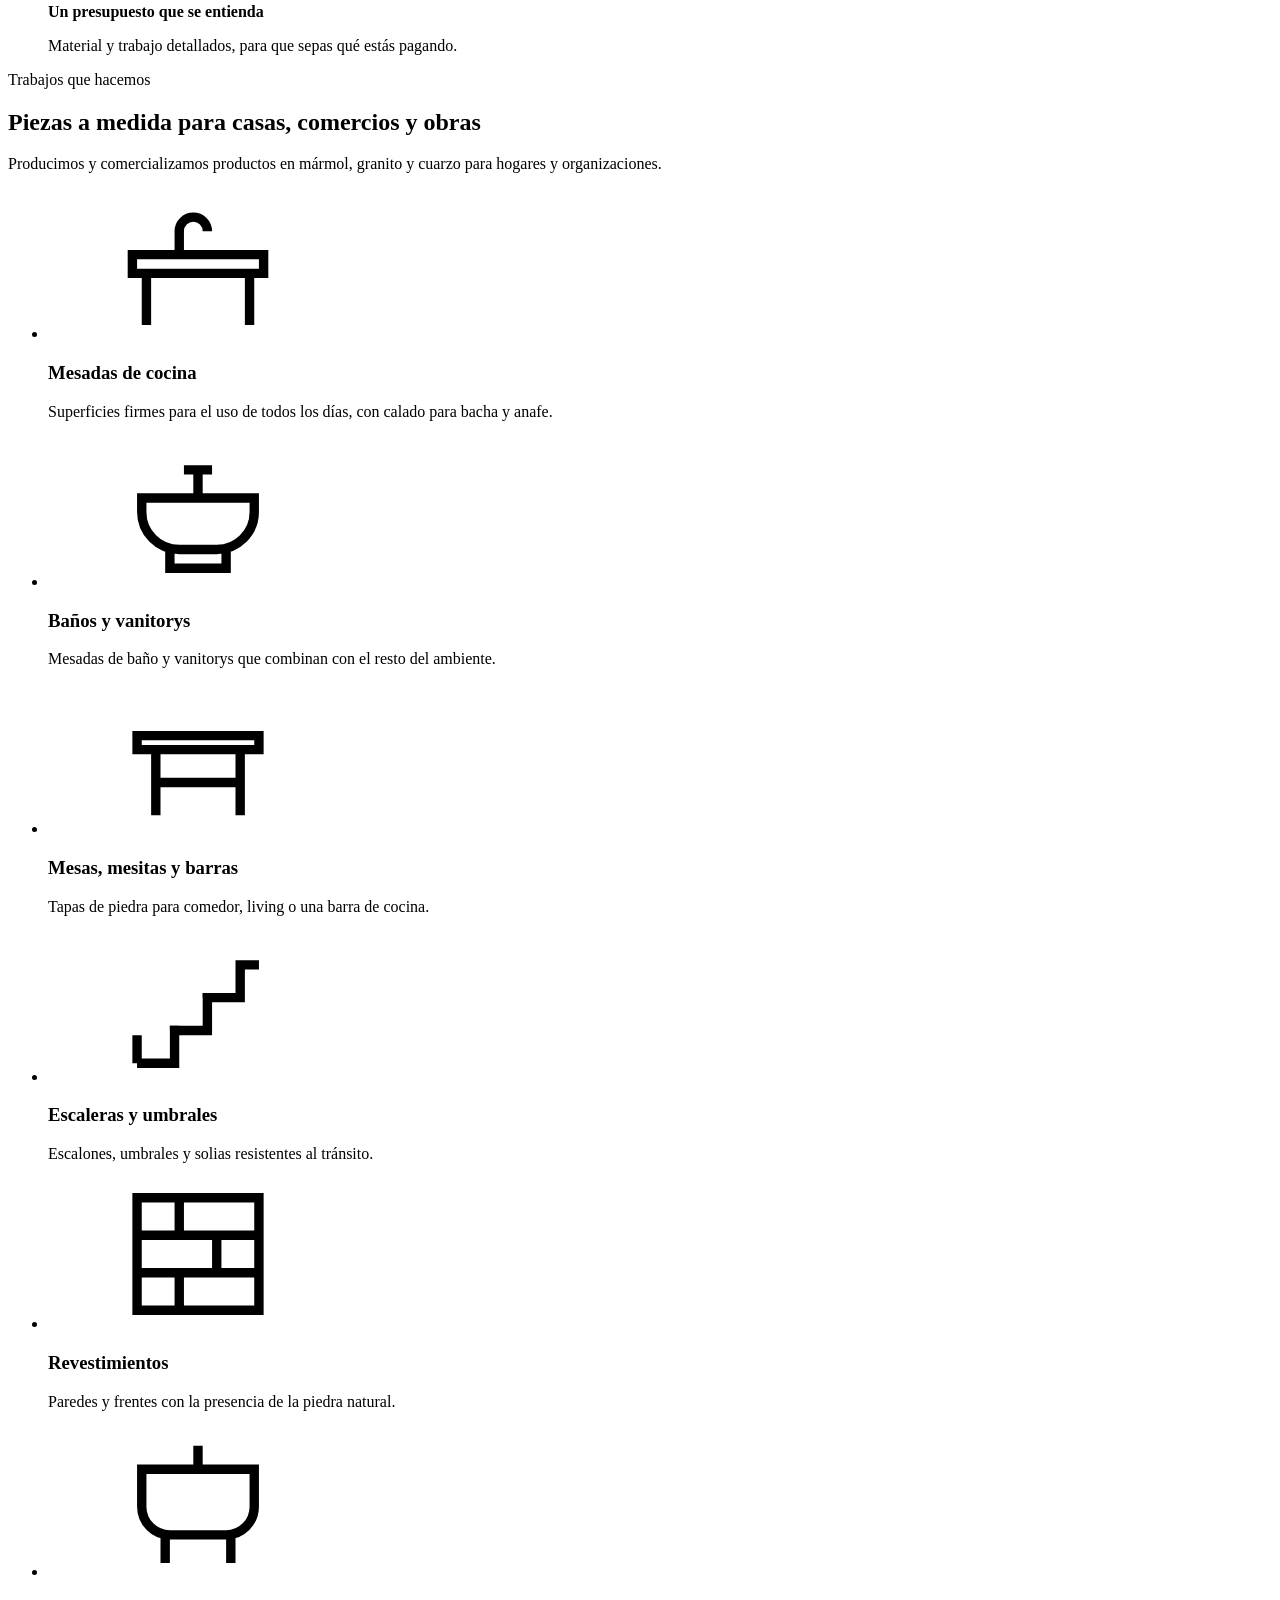
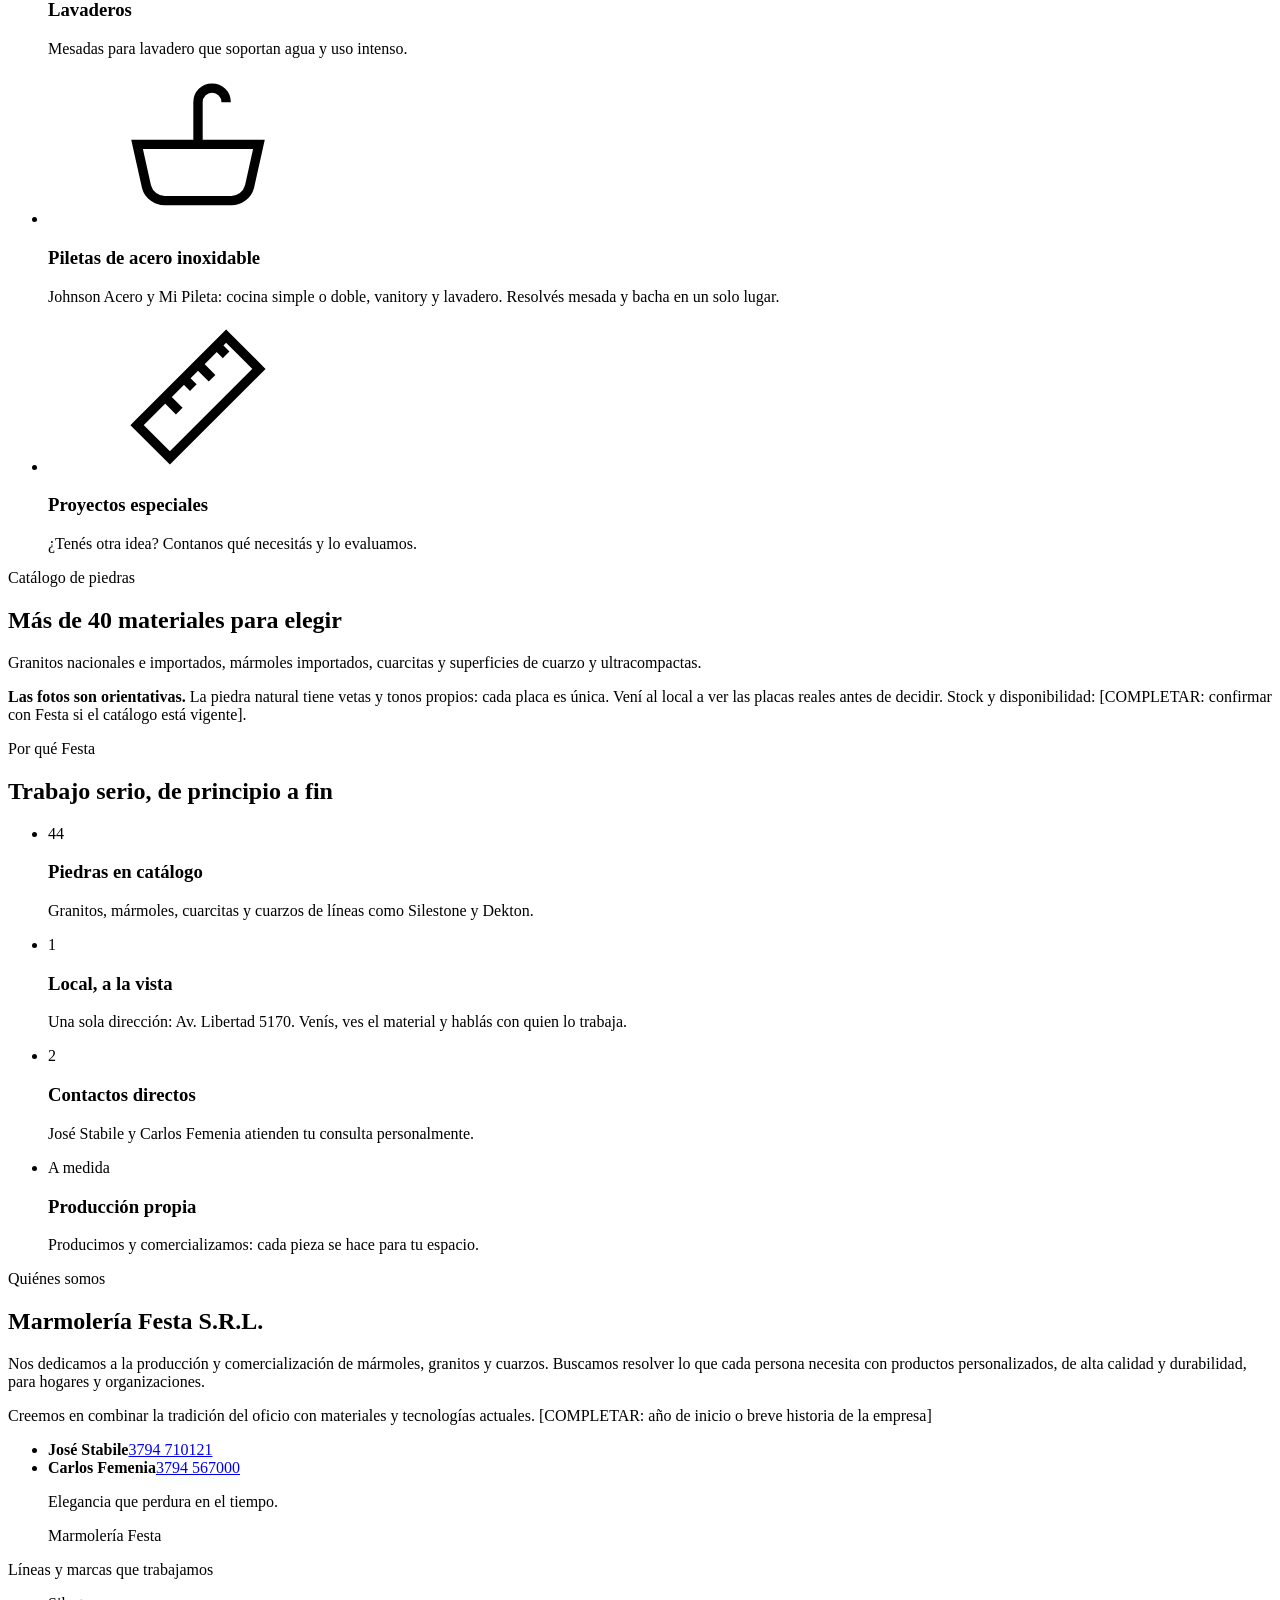
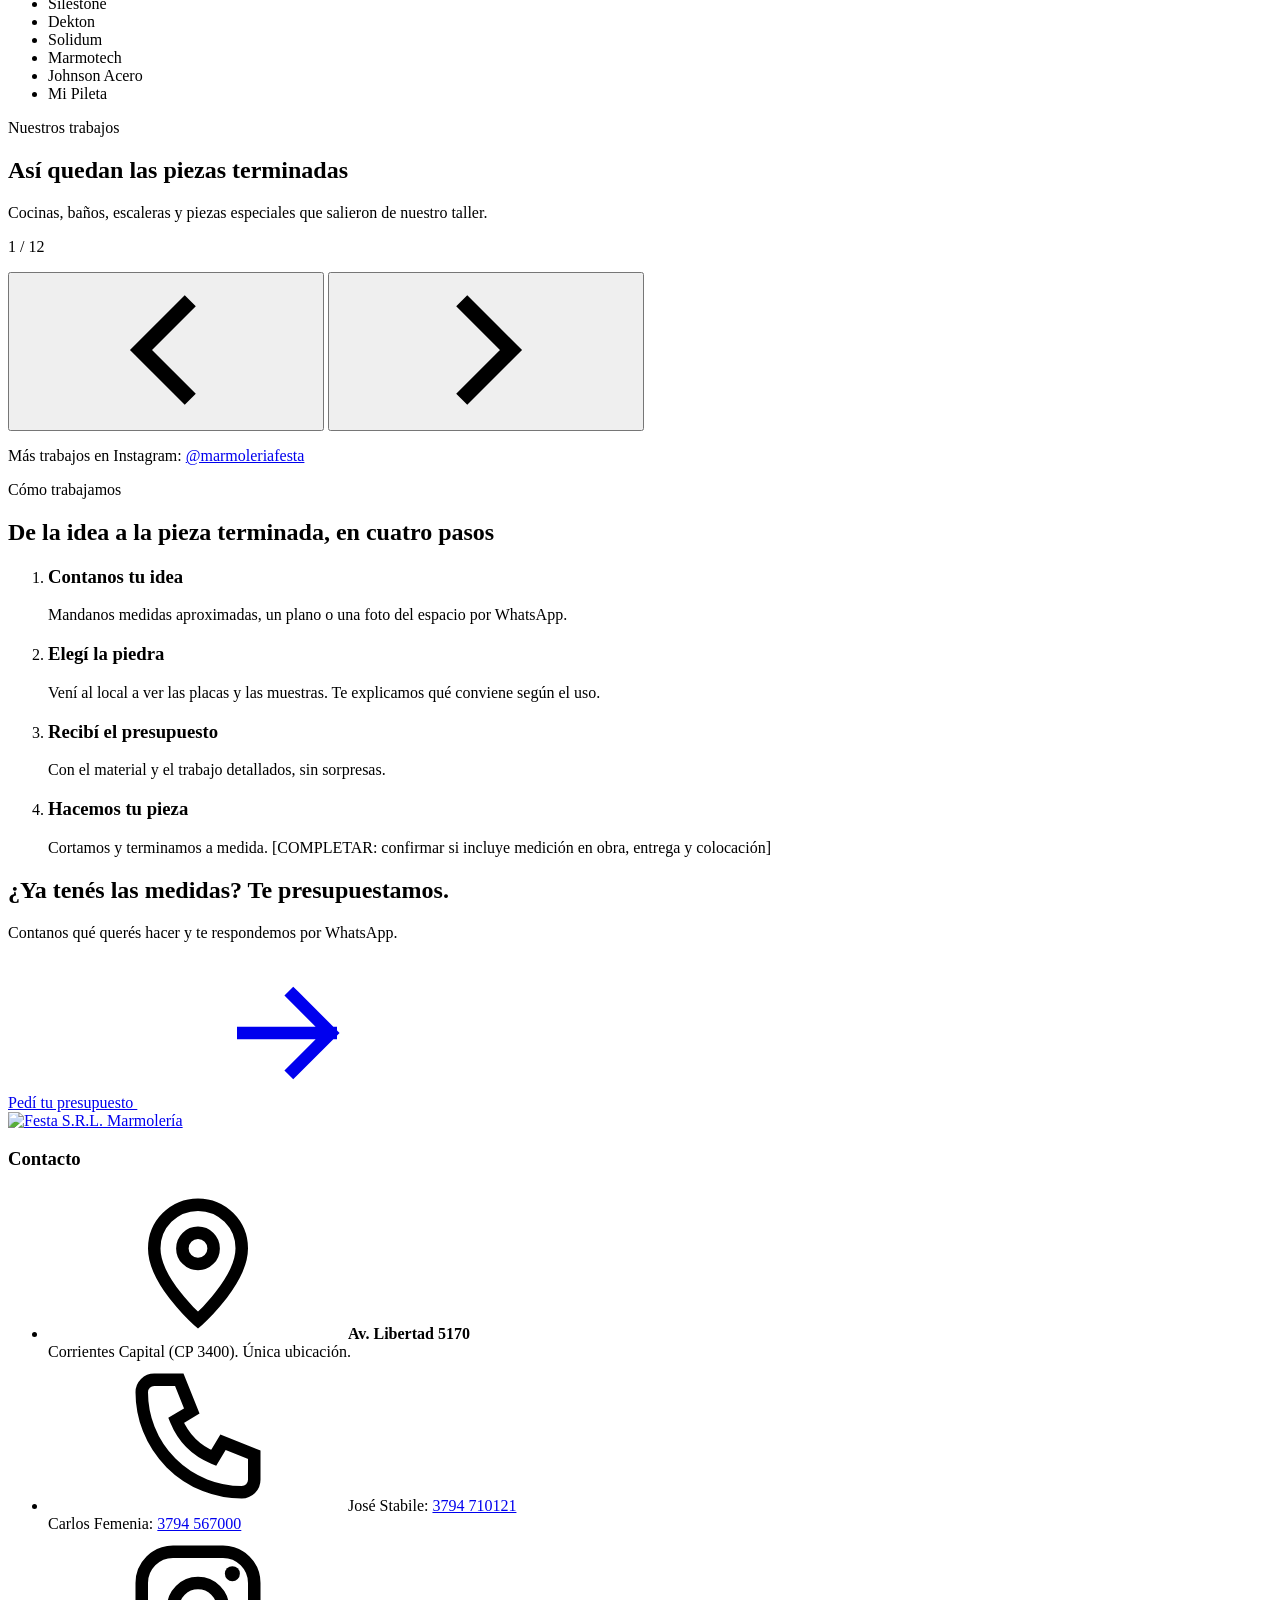
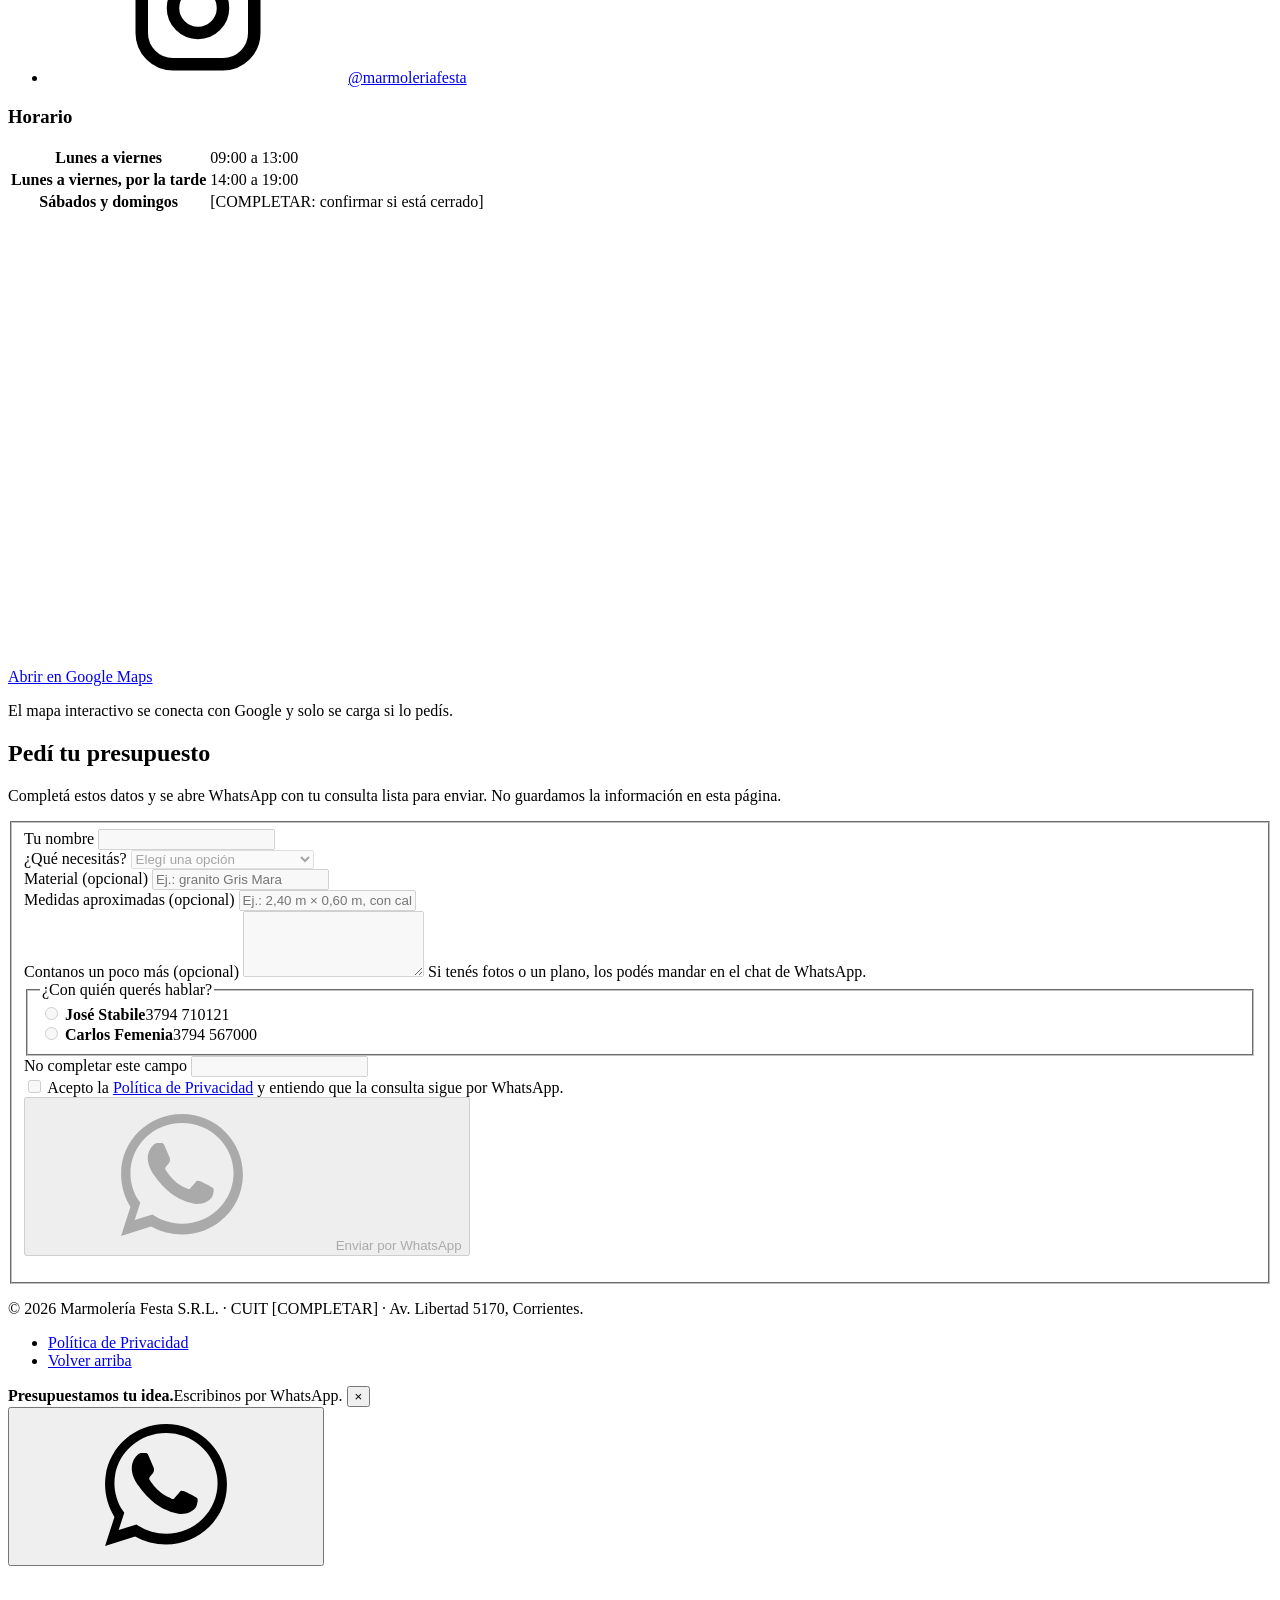
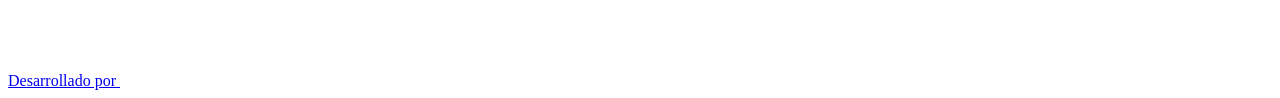
==== commit 1e3368bc: "Quita etiqueta y tablero de muestras del hero y la sección de preguntas frecuentes Co-Authored-By: C" ====
--- a/src/index.src.html
+++ b/src/index.src.html
@@ -96,7 +96,6 @@
         <li><a href="#materiales">Materiales</a></li>
         <li><a href="#trabajos">Nuestros trabajos</a></li>
         <li><a href="#proceso">Cómo trabajamos</a></li>
-        <li><a href="#preguntas">Preguntas</a></li>
         <li class="nav-cta"><a href="#presupuesto">Pedí tu presupuesto</a></li>
       </ul>
     </nav>
@@ -109,7 +108,6 @@
 <section class="hero" id="inicio" aria-labelledby="titulo-hero">
   <div class="wrap hero-grid">
     <div class="hero-copy">
-      <span class="eyebrow">Marmolería en Corrientes Capital</span>
       <h1 id="titulo-hero">Mesadas y revestimientos en piedra, hechos a medida y para durar.</h1>
       <p class="hero-lead">Granitos, mármoles, cuarcitas y cuarzos para cocina, baño, escaleras y más. Te ayudamos a elegir el material correcto y te pasamos un presupuesto claro.</p>
       <div class="hero-actions">
@@ -121,17 +119,6 @@
         <li><svg aria-hidden="true"><use href="#i-clock"></use></svg><span><strong>Lunes a viernes</strong> de 9 a 13 y de 14 a 19 h.</span></li>
       </ul>
     </div>
-    <figure class="board" aria-label="Algunas de las piedras de nuestro catálogo">
-      <ul class="board-grid">
-        <li><img src="img/materiales/gris-mara.webp" width="240" height="240" alt="Muestra de granito Gris Mara"><span>Gris Mara</span></li>
-        <li><img src="img/materiales/carrara.webp" width="240" height="240" alt="Muestra de mármol Carrara"><span>Carrara</span></li>
-        <li><img src="img/materiales/negro-brasil.webp" width="240" height="240" alt="Muestra de granito Negro Brasil"><span>Negro Brasil</span></li>
-        <li><img src="img/materiales/verde-oriental.webp" width="240" height="240" alt="Muestra de mármol Verde Oriental"><span>Verde Oriental</span></li>
-        <li><img src="img/materiales/calacatta-gold.webp" width="240" height="240" alt="Muestra de cuarzo Silestone Calacatta Gold"><span>Calacatta Gold</span></li>
-        <li><img src="img/materiales/via-lactea.webp" width="240" height="240" alt="Muestra de granito Vía Láctea"><span>Vía Láctea</span></li>
-      </ul>
-      <figcaption class="board-caption"><span>Muestras del local</span><span>Granito · Mármol · Cuarzo</span></figcaption>
-    </figure>
   </div>
 </section>
 
@@ -265,45 +252,6 @@
       <li class="step"><div><h3>Recibí el presupuesto</h3><p>Con el material y el trabajo detallados, sin sorpresas.</p></div></li>
       <li class="step"><div><h3>Hacemos tu pieza</h3><p>Cortamos y terminamos a medida. [COMPLETAR: confirmar si incluye medición en obra, entrega y colocación]</p></div></li>
     </ol>
-  </div>
-</section>
-
-<!-- ============================ PREGUNTAS FRECUENTES ============================ -->
-<section class="section section--white" id="preguntas" aria-labelledby="titulo-faq">
-  <div class="wrap">
-    <div class="section-head">
-      <span class="eyebrow">Preguntas frecuentes</span>
-      <h2 id="titulo-faq">Lo que más nos consultan</h2>
-    </div>
-    <div class="faq">
-      <details>
-        <summary>¿Qué piedra conviene para una mesada de cocina?</summary>
-        <div>
-          <p>Depende del uso. El granito es muy resistente al calor y a las rayas. El cuarzo tiene una superficie pareja, poco porosa y fácil de limpiar. Las superficies ultracompactas como Dekton soportan muy bien el calor.</p>
-          <p>El mármol es muy elegante pero más sensible a los ácidos (limón, vinagre) y a las manchas, por eso suele elegirse para baños y revestimientos. En el local te mostramos las diferencias con muestras.</p>
-        </div>
-      </details>
-      <details>
-        <summary>¿Qué necesito para pedir un presupuesto?</summary>
-        <div><p>El tipo de trabajo, las medidas aproximadas y, si ya lo tenés en mente, el material. Una foto o un plano ayuda mucho. Podés usar el formulario de esta página o escribirnos directo por WhatsApp.</p></div>
-      </details>
-      <details>
-        <summary>¿Las piedras se ven igual que en las fotos?</summary>
-        <div><p>No exactamente. La piedra natural tiene vetas y tonos que cambian de una placa a otra, y la pantalla también altera los colores. Las fotos sirven para orientarte; para decidir, conviene ver la placa en el local.</p></div>
-      </details>
-      <details>
-        <summary>¿Venden piletas y bachas?</summary>
-        <div><p>Sí. Trabajamos piletas de acero inoxidable de Johnson Acero y Mi Pileta: de cocina simple o doble, vanitorys y lavaderos.</p></div>
-      </details>
-      <details>
-        <summary>¿Hacen la medición en obra y la colocación?</summary>
-        <div><p>[COMPLETAR: respuesta de Festa sobre medición, entrega y colocación, y zonas que cubren]</p></div>
-      </details>
-      <details>
-        <summary>¿Dónde están y en qué horario atienden?</summary>
-        <div><p>En Av. Libertad 5170, Corrientes Capital (es nuestra única ubicación). Atendemos de lunes a viernes de 9 a 13 y de 14 a 19 h.</p></div>
-      </details>
-    </div>
   </div>
 </section>
 
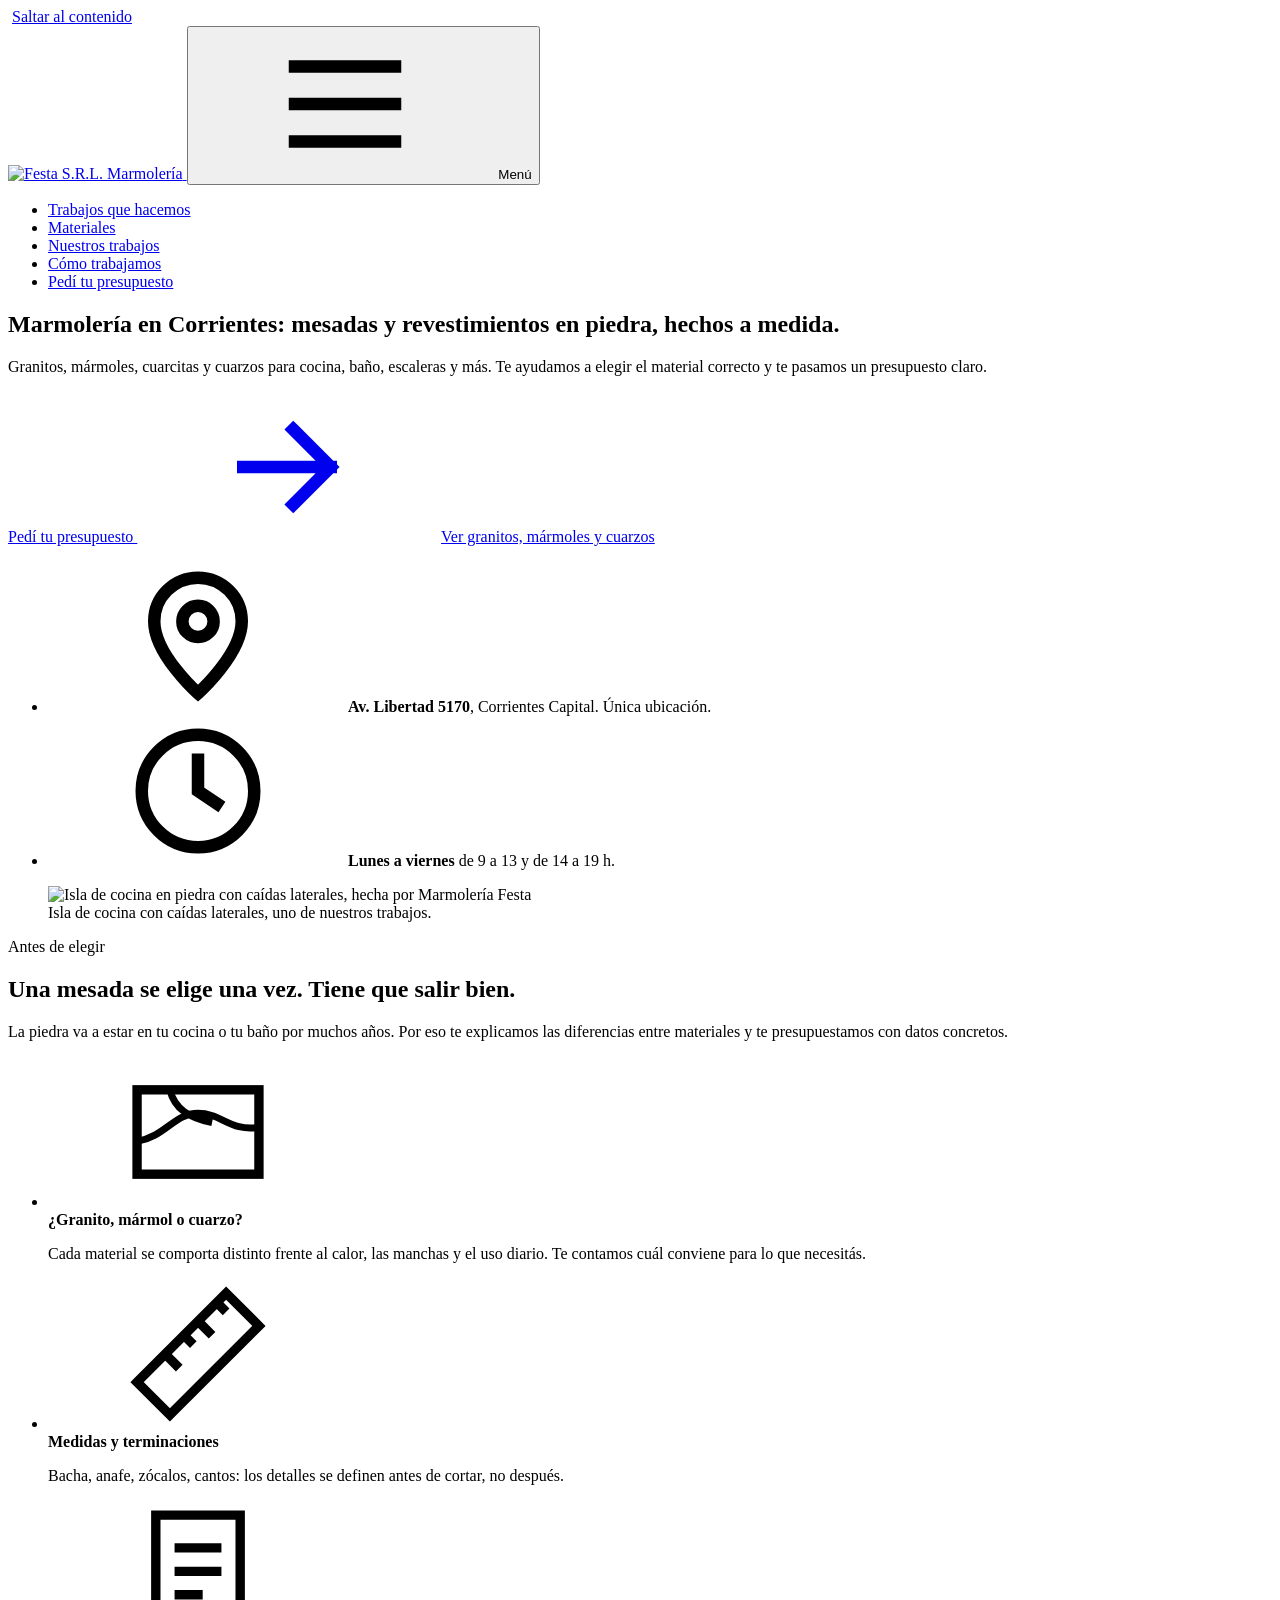
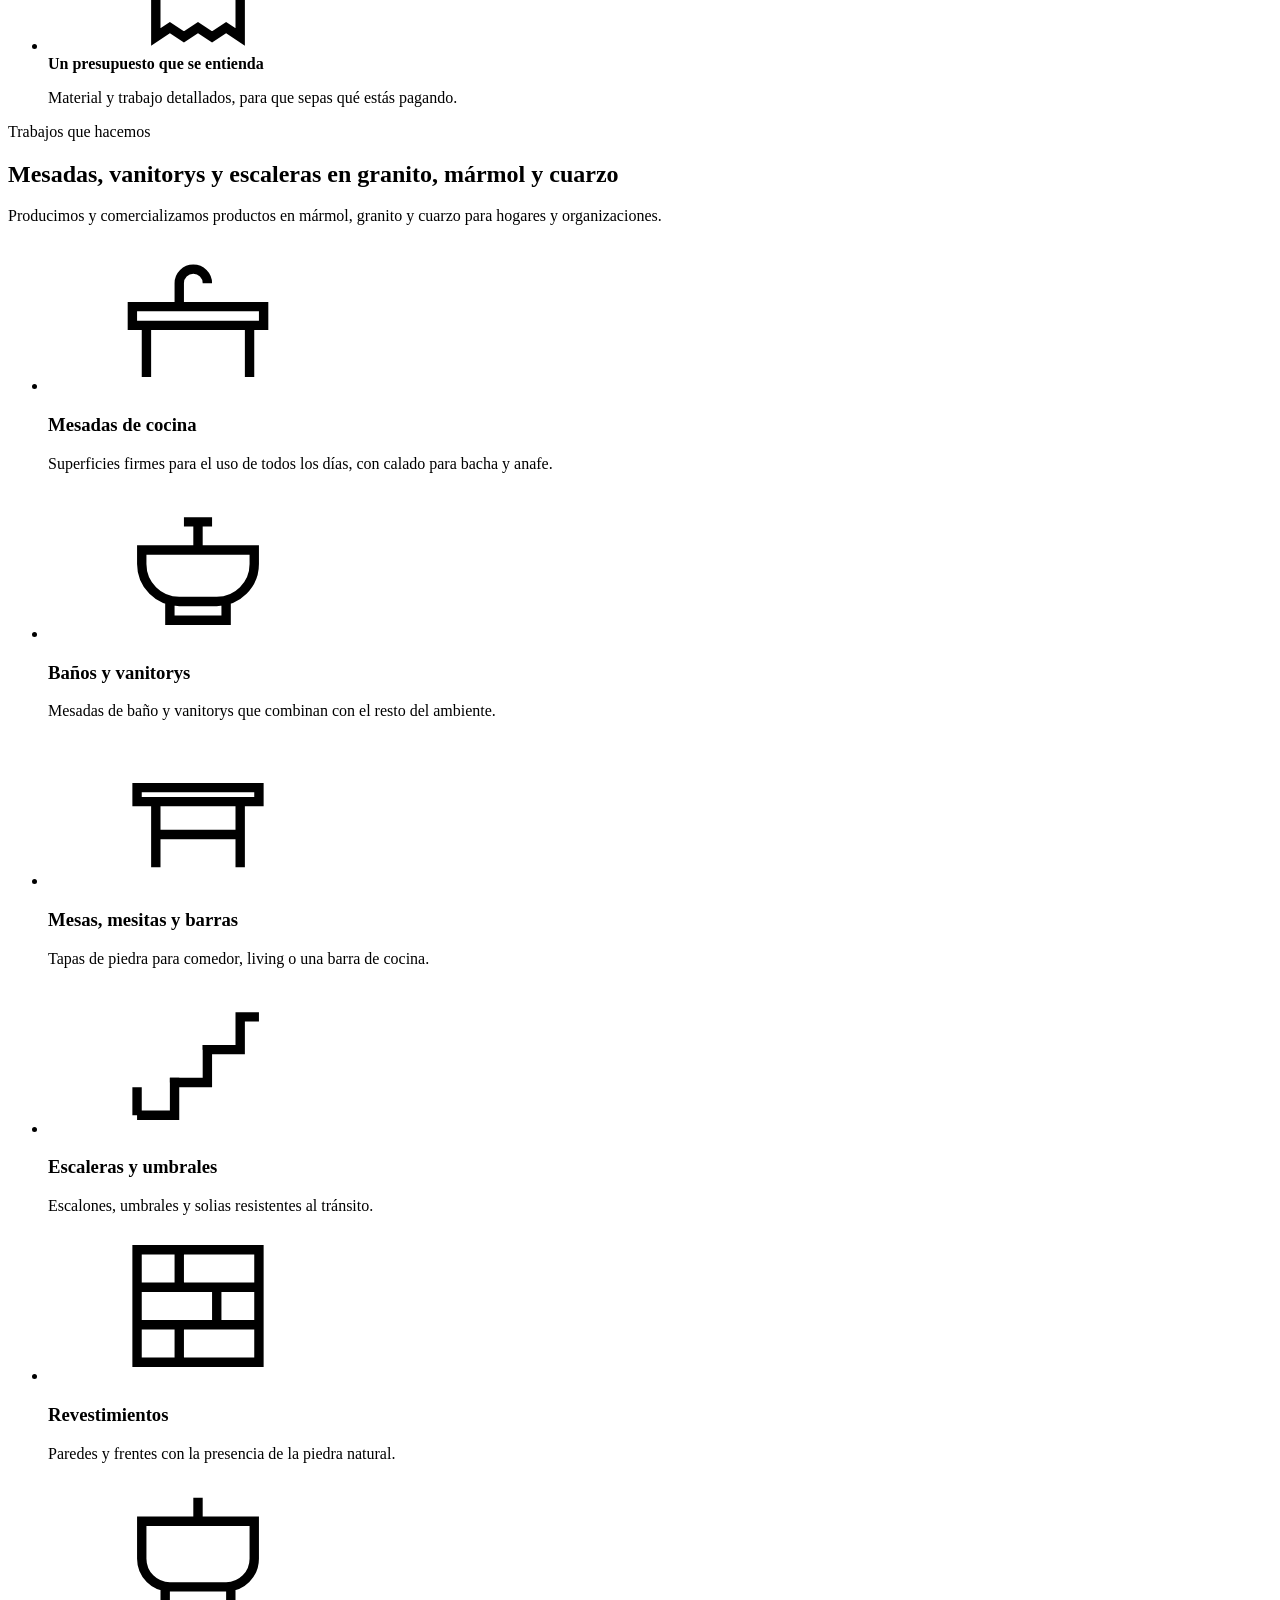
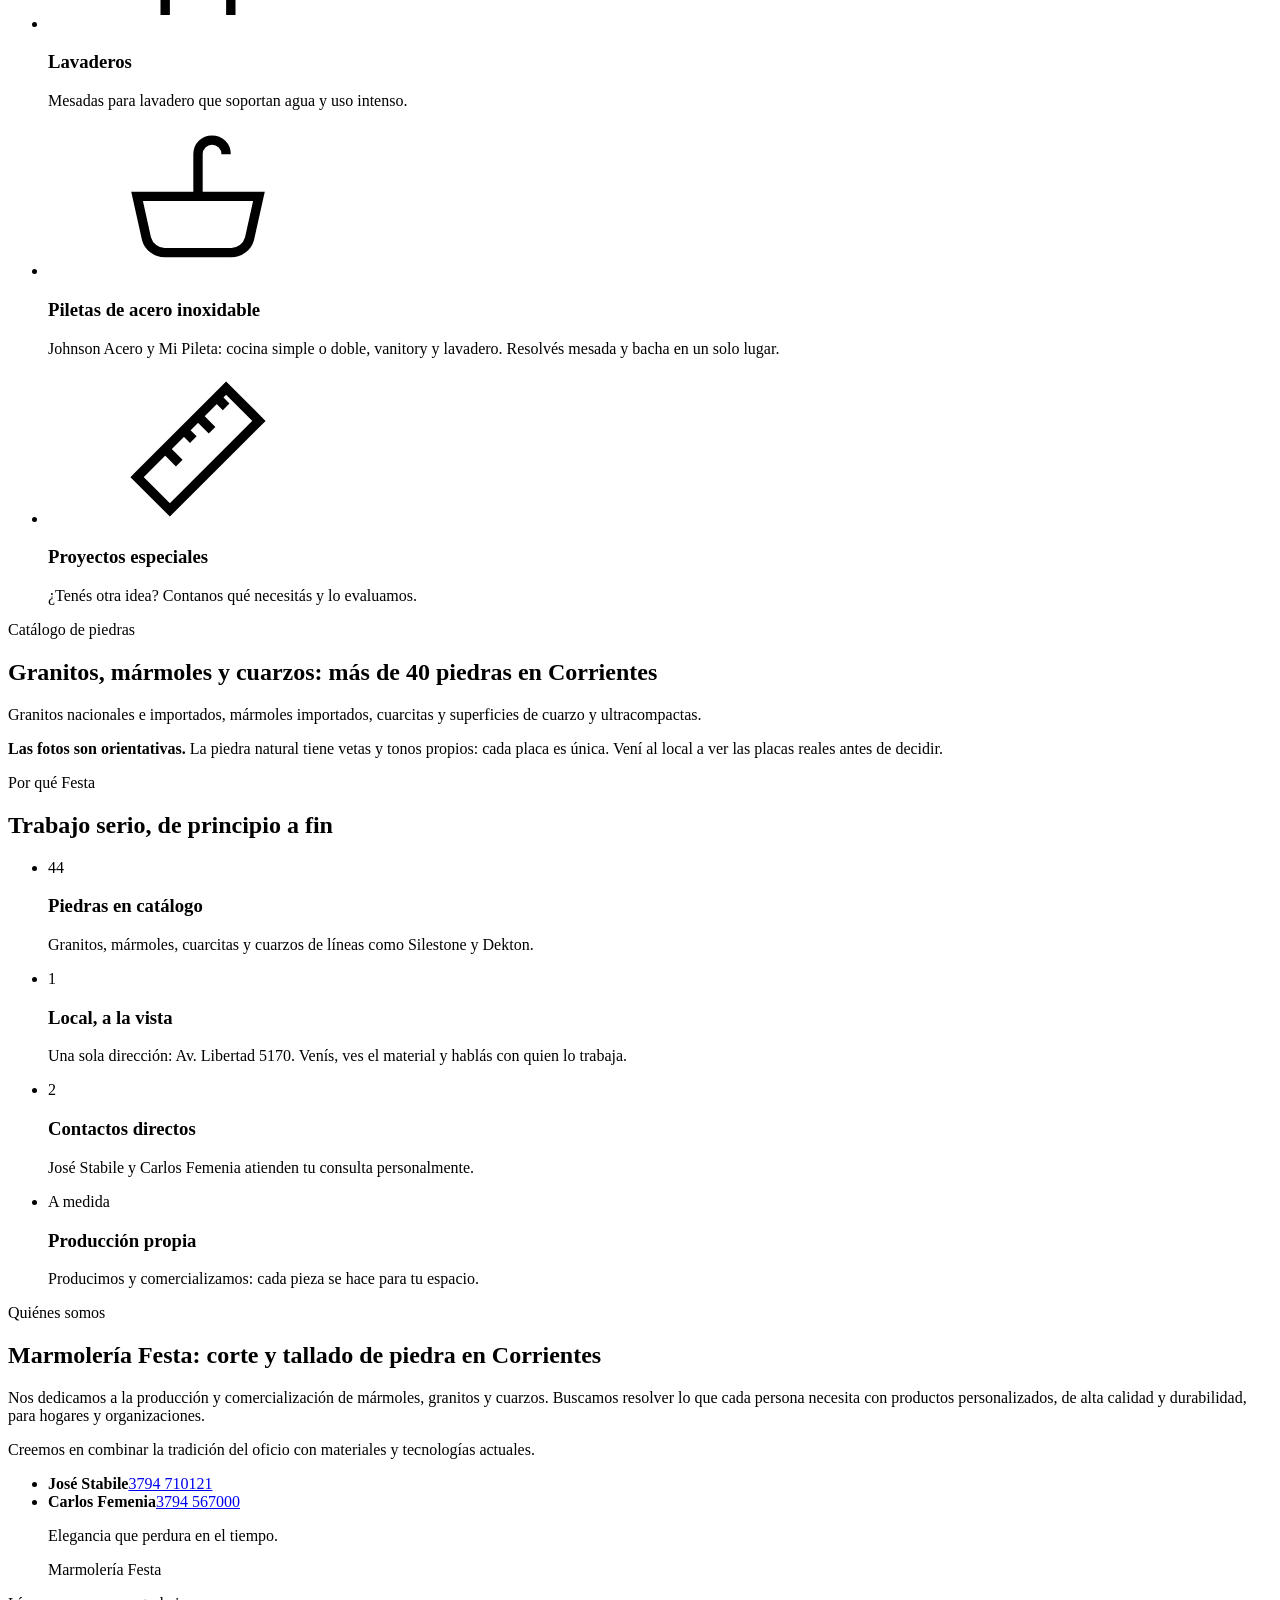
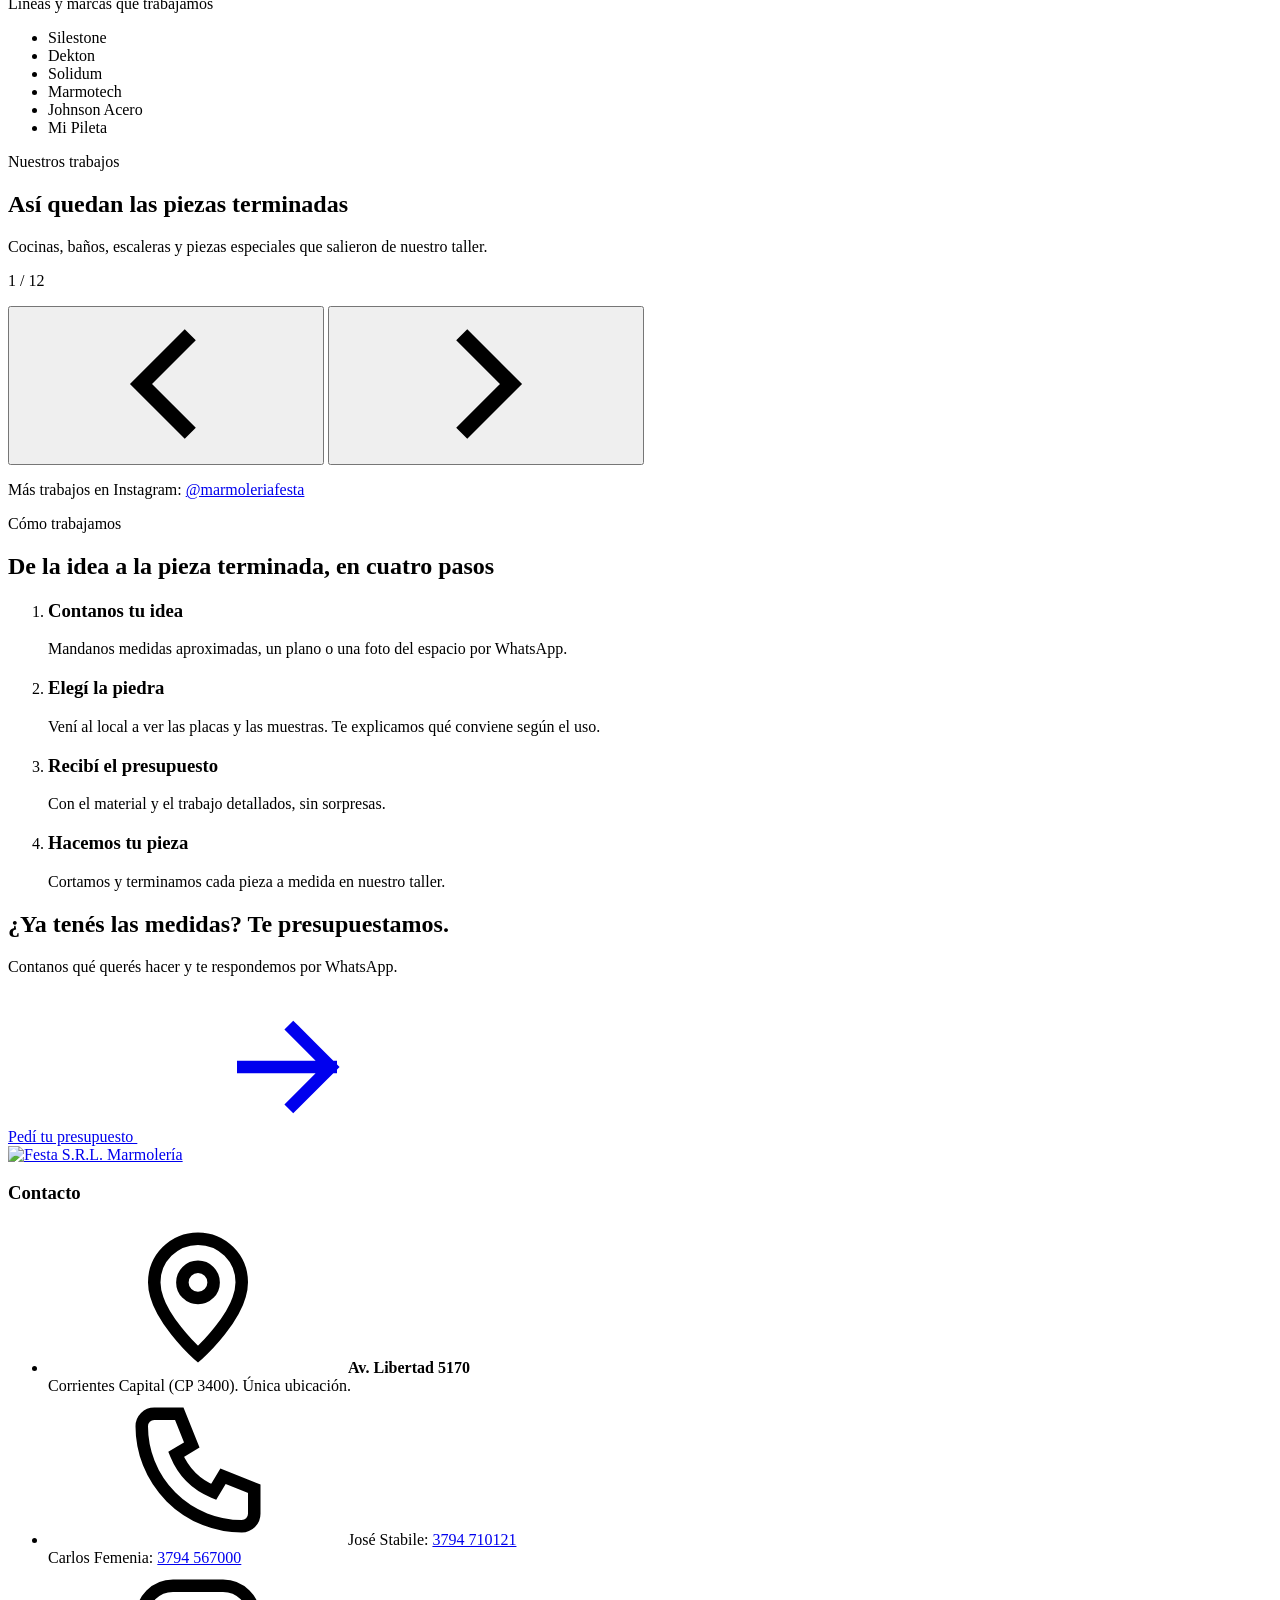
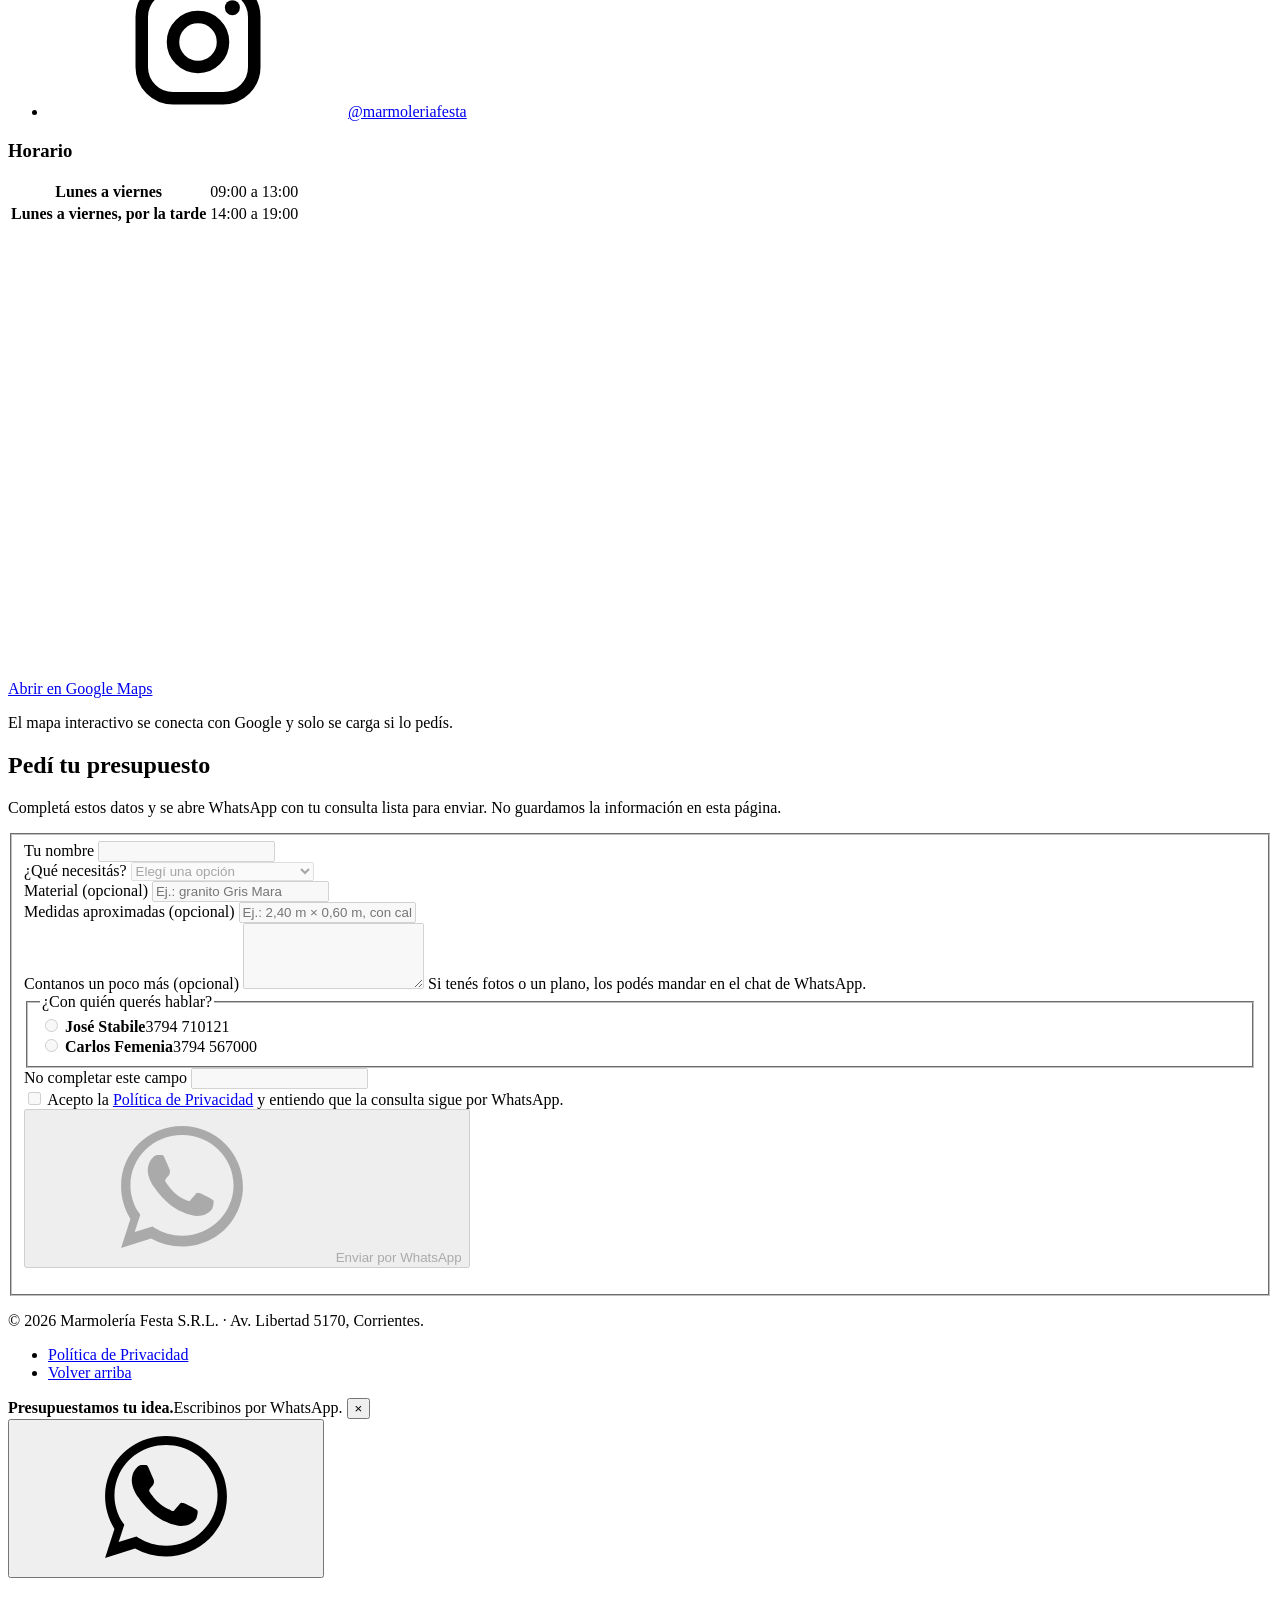
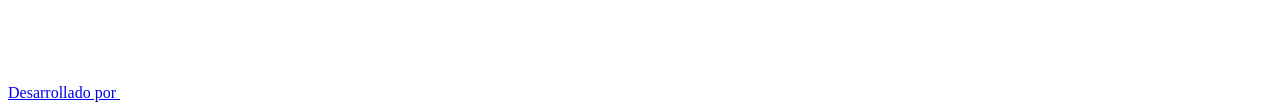
==== commit ea446d5f: "Aplica mejoras SEO de la auditoría - Title, meta description, H1 y H2 con marmolería y Corrientes - " ====
--- a/src/index.src.html
+++ b/src/index.src.html
@@ -3,8 +3,8 @@
 <head>
 <meta charset="utf-8">
 <meta name="viewport" content="width=device-width, initial-scale=1, viewport-fit=cover">
-<title>Marmolería Festa | Mesadas de granito, mármol y cuarzo en Corrientes</title>
-<meta name="description" content="Mesadas de cocina y baño, escaleras y revestimientos en granito, mármol, cuarcita y cuarzo, a medida. Av. Libertad 5170, Corrientes Capital. Pedí tu presupuesto por WhatsApp.">
+<title>Marmolería en Corrientes | Mesadas de granito y cuarzo · Festa</title>
+<meta name="description" content="Mesadas, vanitorys y escaleras en granito, mármol y cuarzo a medida. Más de 40 piedras. Av. Libertad 5170, Corrientes. Presupuesto por WhatsApp.">
 <!-- Respaldo de seguridad: la política principal va en el archivo _headers (Netlify) -->
 <meta http-equiv="Content-Security-Policy" content="default-src 'self'; script-src 'self'; style-src 'self'; font-src 'self'; img-src 'self' data:; connect-src 'self'; frame-src https://www.google.com; form-action 'self'; base-uri 'self'; object-src 'none'; upgrade-insecure-requests">
 <meta name="referrer" content="strict-origin-when-cross-origin">
@@ -14,8 +14,8 @@
 <meta property="og:type" content="website">
 <meta property="og:locale" content="es_AR">
 <meta property="og:site_name" content="Marmolería Festa S.R.L.">
-<meta property="og:title" content="Marmolería Festa | Granito, mármol y cuarzo a medida en Corrientes">
-<meta property="og:description" content="Mesadas, escaleras y revestimientos en piedra natural y cuarzo. Más de 40 materiales para elegir. Pedí tu presupuesto.">
+<meta property="og:title" content="Marmolería Festa · Mesadas de granito, mármol y cuarzo en Corrientes">
+<meta property="og:description" content="Mesadas, escaleras y revestimientos en piedra natural y cuarzo. Granitos, mármoles y cuarzos: más de 40 piedras en Corrientes. Pedí tu presupuesto.">
 <meta property="og:url" content="https://[COMPLETAR-dominio]/">
 <meta property="og:image" content="https://[COMPLETAR-dominio]/img/og-festa.jpg">
 <meta property="og:image:width" content="1200">
@@ -29,26 +29,243 @@
 {
   "@context": "https://schema.org",
   "@type": "HomeAndConstructionBusiness",
+  "@id": "https://[COMPLETAR-dominio]/#negocio",
   "name": "Marmolería Festa S.R.L.",
-  "description": "Venta, producción y comercialización de granitos, mármoles, cuarcitas y cuarzos para mesadas, mesas, escaleras, umbrales y revestimientos.",
+  "alternateName": "Festa S.R.L. Marmolería",
+  "description": "Marmolería en Corrientes: producción y venta de mesadas, vanitorys, escaleras, umbrales y revestimientos en granito, mármol, cuarcita y cuarzo, a medida.",
   "url": "https://[COMPLETAR-dominio]/",
-  "image": "https://[COMPLETAR-dominio]/img/og-festa.jpg",
   "logo": "https://[COMPLETAR-dominio]/img/logo-festa.webp",
-  "telephone": ["+54 9 379 471-0121", "+54 9 379 456-7000"],
+  "image": [
+    "https://[COMPLETAR-dominio]/img/og-festa.jpg",
+    "https://[COMPLETAR-dominio]/img/trabajos/isla-cascada-880.webp",
+    "https://[COMPLETAR-dominio]/img/trabajos/escalera-880.webp",
+    "https://[COMPLETAR-dominio]/img/trabajos/vanitory-doble-880.webp"
+  ],
+  "telephone": "+54 9 379 471-0121",
+  "contactPoint": [
+    {
+      "@type": "ContactPoint",
+      "contactType": "sales",
+      "name": "José Stabile",
+      "telephone": "+54 9 379 471-0121",
+      "availableLanguage": "es"
+    },
+    {
+      "@type": "ContactPoint",
+      "contactType": "sales",
+      "name": "Carlos Femenia",
+      "telephone": "+54 9 379 456-7000",
+      "availableLanguage": "es"
+    }
+  ],
   "address": {
     "@type": "PostalAddress",
     "streetAddress": "Av. Libertad 5170",
     "addressLocality": "Corrientes",
     "addressRegion": "Corrientes",
-    "postalCode": "3400",
+    "postalCode": "W3400",
     "addressCountry": "AR"
   },
+  "hasMap": "https://www.google.com/maps/search/?api=1&query=Av.%20Libertad%205170%2C%20Corrientes%2C%20Argentina",
   "openingHoursSpecification": [
-    { "@type": "OpeningHoursSpecification", "dayOfWeek": ["Monday","Tuesday","Wednesday","Thursday","Friday"], "opens": "09:00", "closes": "13:00" },
-    { "@type": "OpeningHoursSpecification", "dayOfWeek": ["Monday","Tuesday","Wednesday","Thursday","Friday"], "opens": "14:00", "closes": "19:00" }
+    {
+      "@type": "OpeningHoursSpecification",
+      "dayOfWeek": [
+        "Monday",
+        "Tuesday",
+        "Wednesday",
+        "Thursday",
+        "Friday"
+      ],
+      "opens": "09:00",
+      "closes": "13:00"
+    },
+    {
+      "@type": "OpeningHoursSpecification",
+      "dayOfWeek": [
+        "Monday",
+        "Tuesday",
+        "Wednesday",
+        "Thursday",
+        "Friday"
+      ],
+      "opens": "14:00",
+      "closes": "19:00"
+    }
   ],
-  "areaServed": "Corrientes",
-  "sameAs": ["https://www.instagram.com/marmoleriafesta/"]
+  "areaServed": {
+    "@type": "City",
+    "name": "Corrientes"
+  },
+  "knowsAbout": [
+    "Mesadas de granito",
+    "Mesadas de cuarzo",
+    "Mármol",
+    "Silestone",
+    "Dekton",
+    "Vanitorys",
+    "Escaleras de piedra",
+    "Revestimientos de piedra"
+  ],
+  "hasOfferCatalog": {
+    "@type": "OfferCatalog",
+    "name": "Piedras y trabajos a medida",
+    "itemListElement": [
+      {
+        "@type": "OfferCatalog",
+        "name": "Granitos",
+        "itemListElement": [
+          {
+            "@type": "Offer",
+            "itemOffered": {
+              "@type": "Product",
+              "name": "Gris Mara"
+            }
+          },
+          {
+            "@type": "Offer",
+            "itemOffered": {
+              "@type": "Product",
+              "name": "Gris Perla"
+            }
+          },
+          {
+            "@type": "Offer",
+            "itemOffered": {
+              "@type": "Product",
+              "name": "Negro Brasil"
+            }
+          },
+          {
+            "@type": "Offer",
+            "itemOffered": {
+              "@type": "Product",
+              "name": "Negro Absoluto"
+            }
+          },
+          {
+            "@type": "Offer",
+            "itemOffered": {
+              "@type": "Product",
+              "name": "Vía Láctea"
+            }
+          },
+          {
+            "@type": "Offer",
+            "itemOffered": {
+              "@type": "Product",
+              "name": "Blanco Dallas"
+            }
+          }
+        ]
+      },
+      {
+        "@type": "OfferCatalog",
+        "name": "Mármoles",
+        "itemListElement": [
+          {
+            "@type": "Offer",
+            "itemOffered": {
+              "@type": "Product",
+              "name": "Carrara"
+            }
+          },
+          {
+            "@type": "Offer",
+            "itemOffered": {
+              "@type": "Product",
+              "name": "Arabescato"
+            }
+          },
+          {
+            "@type": "Offer",
+            "itemOffered": {
+              "@type": "Product",
+              "name": "Crema Marfil"
+            }
+          },
+          {
+            "@type": "Offer",
+            "itemOffered": {
+              "@type": "Product",
+              "name": "Travertino Turco"
+            }
+          },
+          {
+            "@type": "Offer",
+            "itemOffered": {
+              "@type": "Product",
+              "name": "Verde Oriental"
+            }
+          },
+          {
+            "@type": "Offer",
+            "itemOffered": {
+              "@type": "Product",
+              "name": "Marrón Emperador"
+            }
+          }
+        ]
+      },
+      {
+        "@type": "OfferCatalog",
+        "name": "Cuarzos y superficies",
+        "itemListElement": [
+          {
+            "@type": "Offer",
+            "itemOffered": {
+              "@type": "Product",
+              "name": "Silestone Calacatta Gold"
+            }
+          },
+          {
+            "@type": "Offer",
+            "itemOffered": {
+              "@type": "Product",
+              "name": "Silestone Blanco Zeus"
+            }
+          },
+          {
+            "@type": "Offer",
+            "itemOffered": {
+              "@type": "Product",
+              "name": "Dekton Aura"
+            }
+          },
+          {
+            "@type": "Offer",
+            "itemOffered": {
+              "@type": "Product",
+              "name": "Cuarcita Patagonia"
+            }
+          }
+        ]
+      },
+      {
+        "@type": "OfferCatalog",
+        "name": "Piletas de acero inoxidable",
+        "itemListElement": [
+          {
+            "@type": "Offer",
+            "itemOffered": {
+              "@type": "Product",
+              "name": "Johnson Acero"
+            }
+          },
+          {
+            "@type": "Offer",
+            "itemOffered": {
+              "@type": "Product",
+              "name": "Mi Pileta"
+            }
+          }
+        ]
+      }
+    ]
+  },
+  "sameAs": [
+    "https://www.instagram.com/marmoleriafesta/"
+  ]
 }
 </script>
 <script src="js/main.js" defer></script>
@@ -108,17 +325,21 @@
 <section class="hero" id="inicio" aria-labelledby="titulo-hero">
   <div class="wrap hero-grid">
     <div class="hero-copy">
-      <h1 id="titulo-hero">Mesadas y revestimientos en piedra, hechos a medida y para durar.</h1>
+      <h1 id="titulo-hero">Marmolería en Corrientes: mesadas y revestimientos en piedra, hechos a medida.</h1>
       <p class="hero-lead">Granitos, mármoles, cuarcitas y cuarzos para cocina, baño, escaleras y más. Te ayudamos a elegir el material correcto y te pasamos un presupuesto claro.</p>
       <div class="hero-actions">
         <a class="btn btn--primary" href="#presupuesto">Pedí tu presupuesto <svg aria-hidden="true"><use href="#i-arrow"></use></svg></a>
-        <a class="btn btn--ghost" href="#materiales">Ver materiales</a>
+        <a class="btn btn--ghost" href="#materiales">Ver granitos, mármoles y cuarzos</a>
       </div>
       <ul class="hero-facts">
         <li><svg aria-hidden="true"><use href="#i-pin"></use></svg><span><strong>Av. Libertad 5170</strong>, Corrientes Capital. Única ubicación.</span></li>
         <li><svg aria-hidden="true"><use href="#i-clock"></use></svg><span><strong>Lunes a viernes</strong> de 9 a 13 y de 14 a 19 h.</span></li>
       </ul>
     </div>
+    <figure class="hero-media">
+      <img src="img/trabajos/isla-cascada-440.webp" srcset="img/trabajos/isla-cascada-440.webp 440w, img/trabajos/isla-cascada-880.webp 880w" sizes="(min-width: 900px) 520px, calc(100vw - 32px)" width="440" height="440" alt="Isla de cocina en piedra con caídas laterales, hecha por Marmolería Festa" fetchpriority="high" decoding="async">
+      <figcaption>Isla de cocina con caídas laterales, uno de nuestros trabajos.</figcaption>
+    </figure>
   </div>
 </section>
 
@@ -143,7 +364,7 @@
   <div class="wrap">
     <div class="section-head">
       <span class="eyebrow">Trabajos que hacemos</span>
-      <h2 id="titulo-servicios">Piezas a medida para casas, comercios y obras</h2>
+      <h2 id="titulo-servicios">Mesadas, vanitorys y escaleras en granito, mármol y cuarzo</h2>
       <p>Producimos y comercializamos productos en mármol, granito y cuarzo para hogares y organizaciones.</p>
     </div>
     <ul class="service-grid">
@@ -164,11 +385,11 @@
   <div class="wrap">
     <div class="section-head">
       <span class="eyebrow">Catálogo de piedras</span>
-      <h2 id="titulo-materiales">Más de 40 materiales para elegir</h2>
+      <h2 id="titulo-materiales">Granitos, mármoles y cuarzos: más de 40 piedras en Corrientes</h2>
       <p>Granitos nacionales e importados, mármoles importados, cuarcitas y superficies de cuarzo y ultracompactas.</p>
     </div>
 <!--CATALOGO-->
-    <p class="cat-note"><strong>Las fotos son orientativas.</strong> La piedra natural tiene vetas y tonos propios: cada placa es única. Vení al local a ver las placas reales antes de decidir. Stock y disponibilidad: [COMPLETAR: confirmar con Festa si el catálogo está vigente].</p>
+    <p class="cat-note"><strong>Las fotos son orientativas.</strong> La piedra natural tiene vetas y tonos propios: cada placa es única. Vení al local a ver las placas reales antes de decidir.</p>
   </div>
 </section>
 
@@ -193,9 +414,9 @@
   <div class="wrap about-grid">
     <div class="about-text">
       <span class="eyebrow">Quiénes somos</span>
-      <h2 id="titulo-nosotros">Marmolería Festa S.R.L.</h2>
+      <h2 id="titulo-nosotros">Marmolería Festa: corte y tallado de piedra en Corrientes</h2>
       <p>Nos dedicamos a la producción y comercialización de mármoles, granitos y cuarzos. Buscamos resolver lo que cada persona necesita con productos personalizados, de alta calidad y durabilidad, para hogares y organizaciones.</p>
-      <p>Creemos en combinar la tradición del oficio con materiales y tecnologías actuales. [COMPLETAR: año de inicio o breve historia de la empresa]</p>
+      <p>Creemos en combinar la tradición del oficio con materiales y tecnologías actuales.</p>
       <ul class="people">
         <li><strong>José Stabile</strong><a href="tel:+5493794710121">3794 710121</a></li>
         <li><strong>Carlos Femenia</strong><a href="tel:+5493794567000">3794 567000</a></li>
@@ -250,7 +471,7 @@
       <li class="step"><div><h3>Contanos tu idea</h3><p>Mandanos medidas aproximadas, un plano o una foto del espacio por WhatsApp.</p></div></li>
       <li class="step"><div><h3>Elegí la piedra</h3><p>Vení al local a ver las placas y las muestras. Te explicamos qué conviene según el uso.</p></div></li>
       <li class="step"><div><h3>Recibí el presupuesto</h3><p>Con el material y el trabajo detallados, sin sorpresas.</p></div></li>
-      <li class="step"><div><h3>Hacemos tu pieza</h3><p>Cortamos y terminamos a medida. [COMPLETAR: confirmar si incluye medición en obra, entrega y colocación]</p></div></li>
+      <li class="step"><div><h3>Hacemos tu pieza</h3><p>Cortamos y terminamos cada pieza a medida en nuestro taller.</p></div></li>
     </ol>
   </div>
 </section>
@@ -289,7 +510,6 @@
           <tbody>
             <tr><th scope="row">Lunes a viernes</th><td>09:00 a 13:00</td></tr>
             <tr><th scope="row"><span class="sr-only">Lunes a viernes, por la tarde</span></th><td>14:00 a 19:00</td></tr>
-            <tr><th scope="row">Sábados y domingos</th><td>[COMPLETAR: confirmar si está cerrado]</td></tr>
           </tbody>
         </table>
       </div>
@@ -383,7 +603,7 @@
 
   <div class="footer-legal">
     <div class="wrap">
-      <p>© <span data-year>2026</span> Marmolería Festa S.R.L. · CUIT [COMPLETAR] · Av. Libertad 5170, Corrientes.</p>
+      <p>© <span data-year>2026</span> Marmolería Festa S.R.L. · Av. Libertad 5170, Corrientes.</p>
       <ul>
         <li><a href="privacidad.html">Política de Privacidad</a></li>
         <li><a href="#inicio">Volver arriba</a></li>
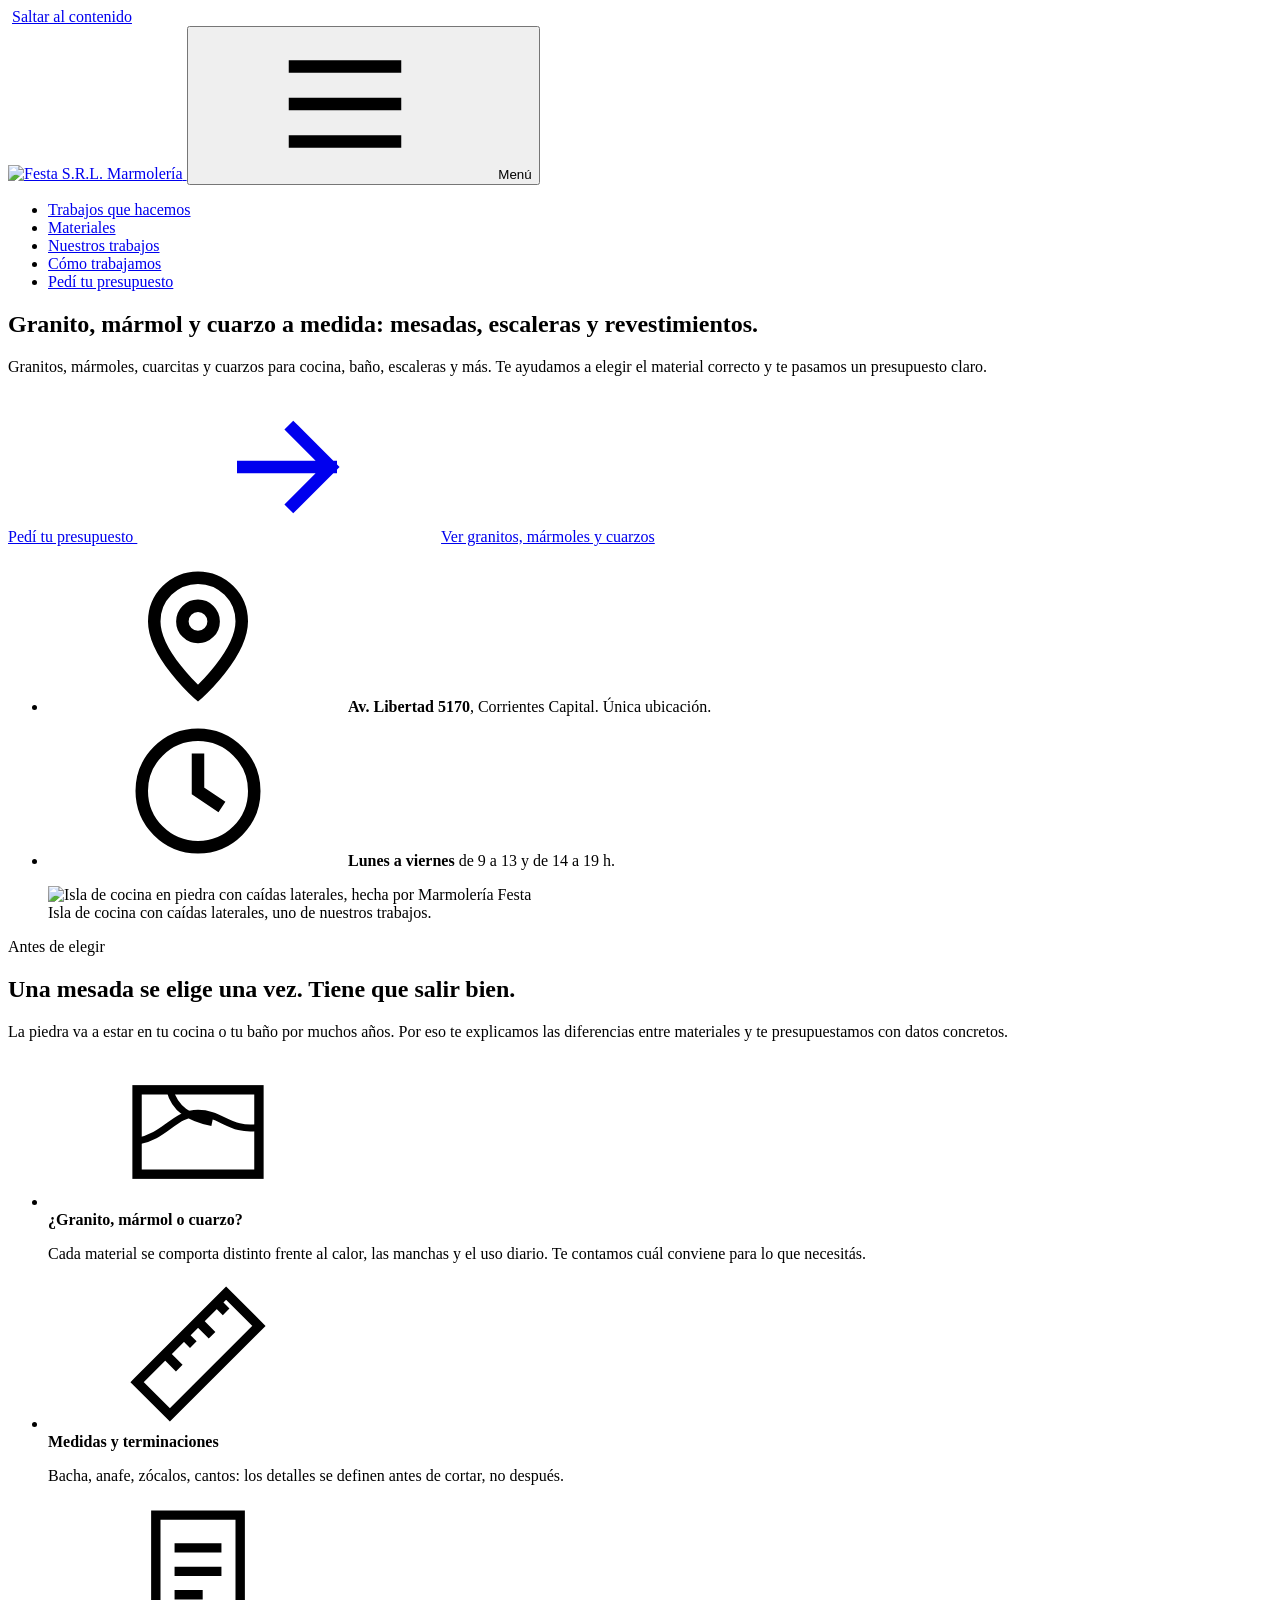
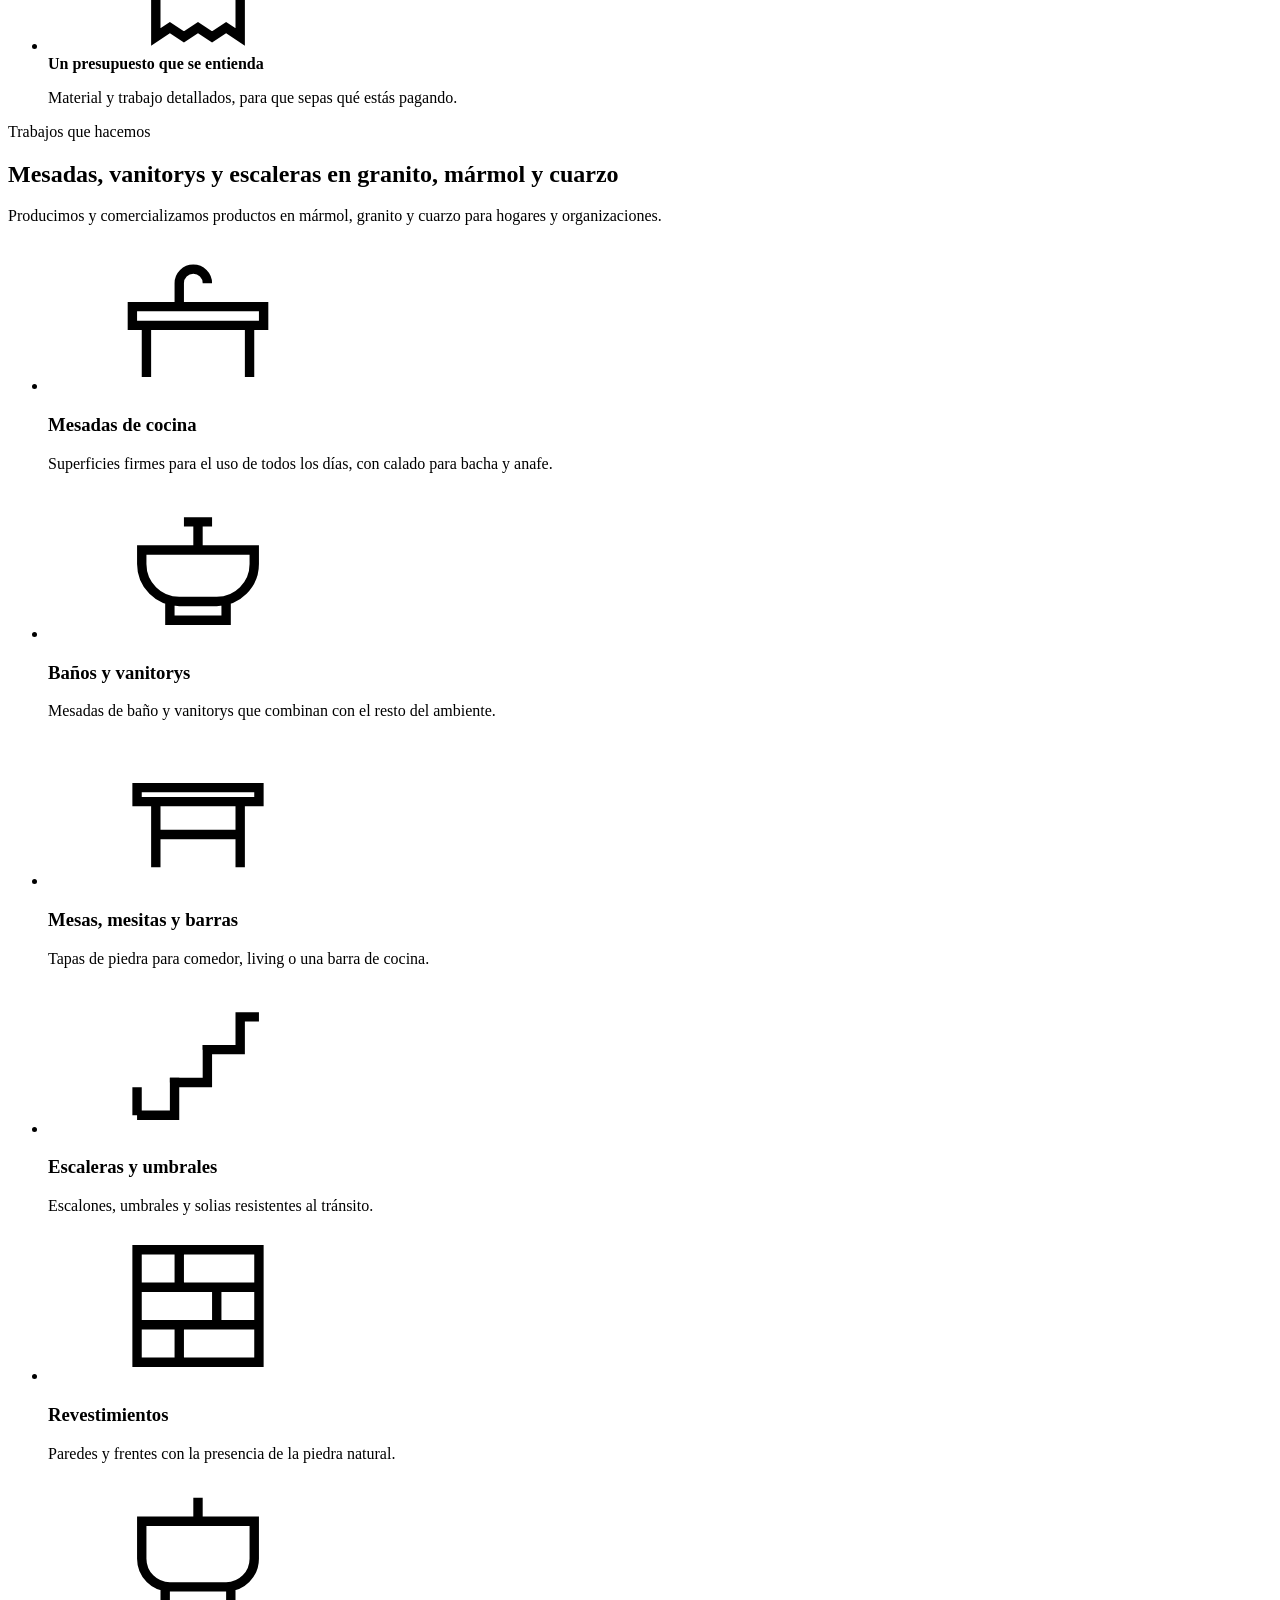
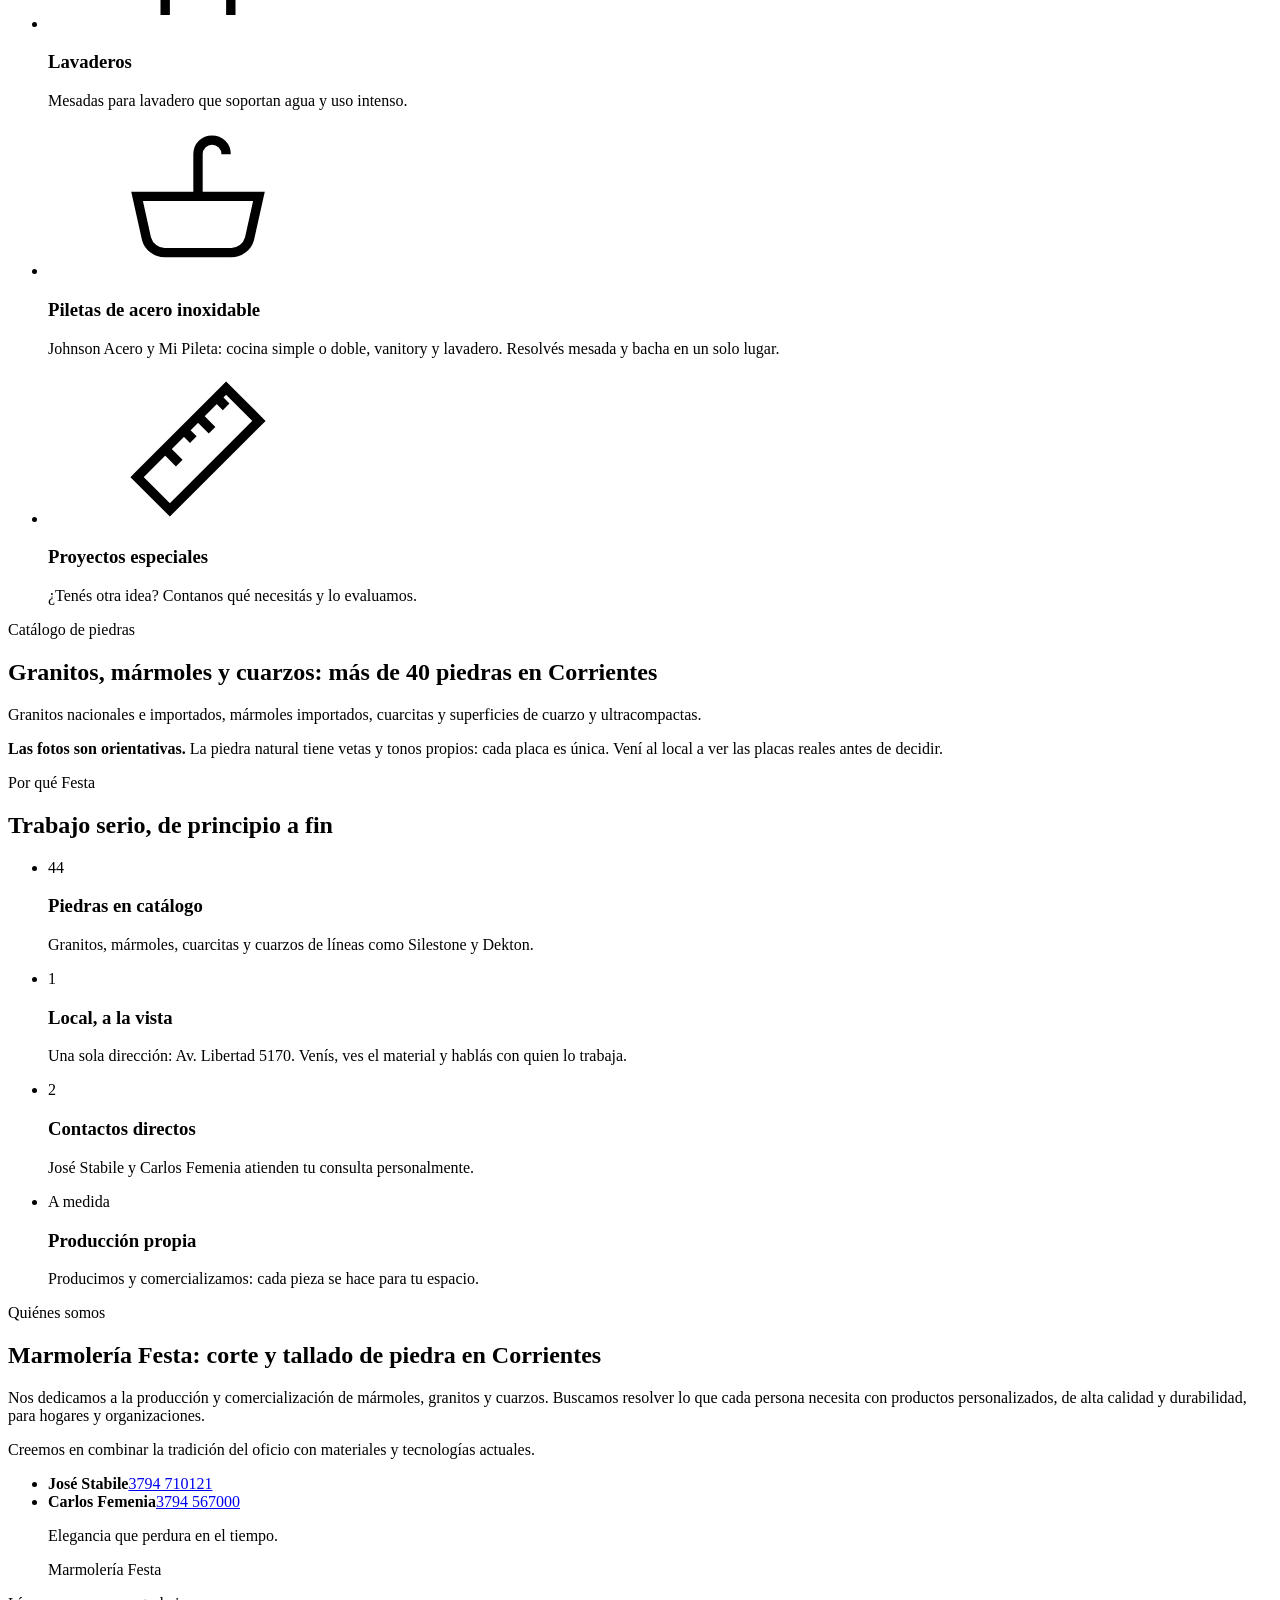
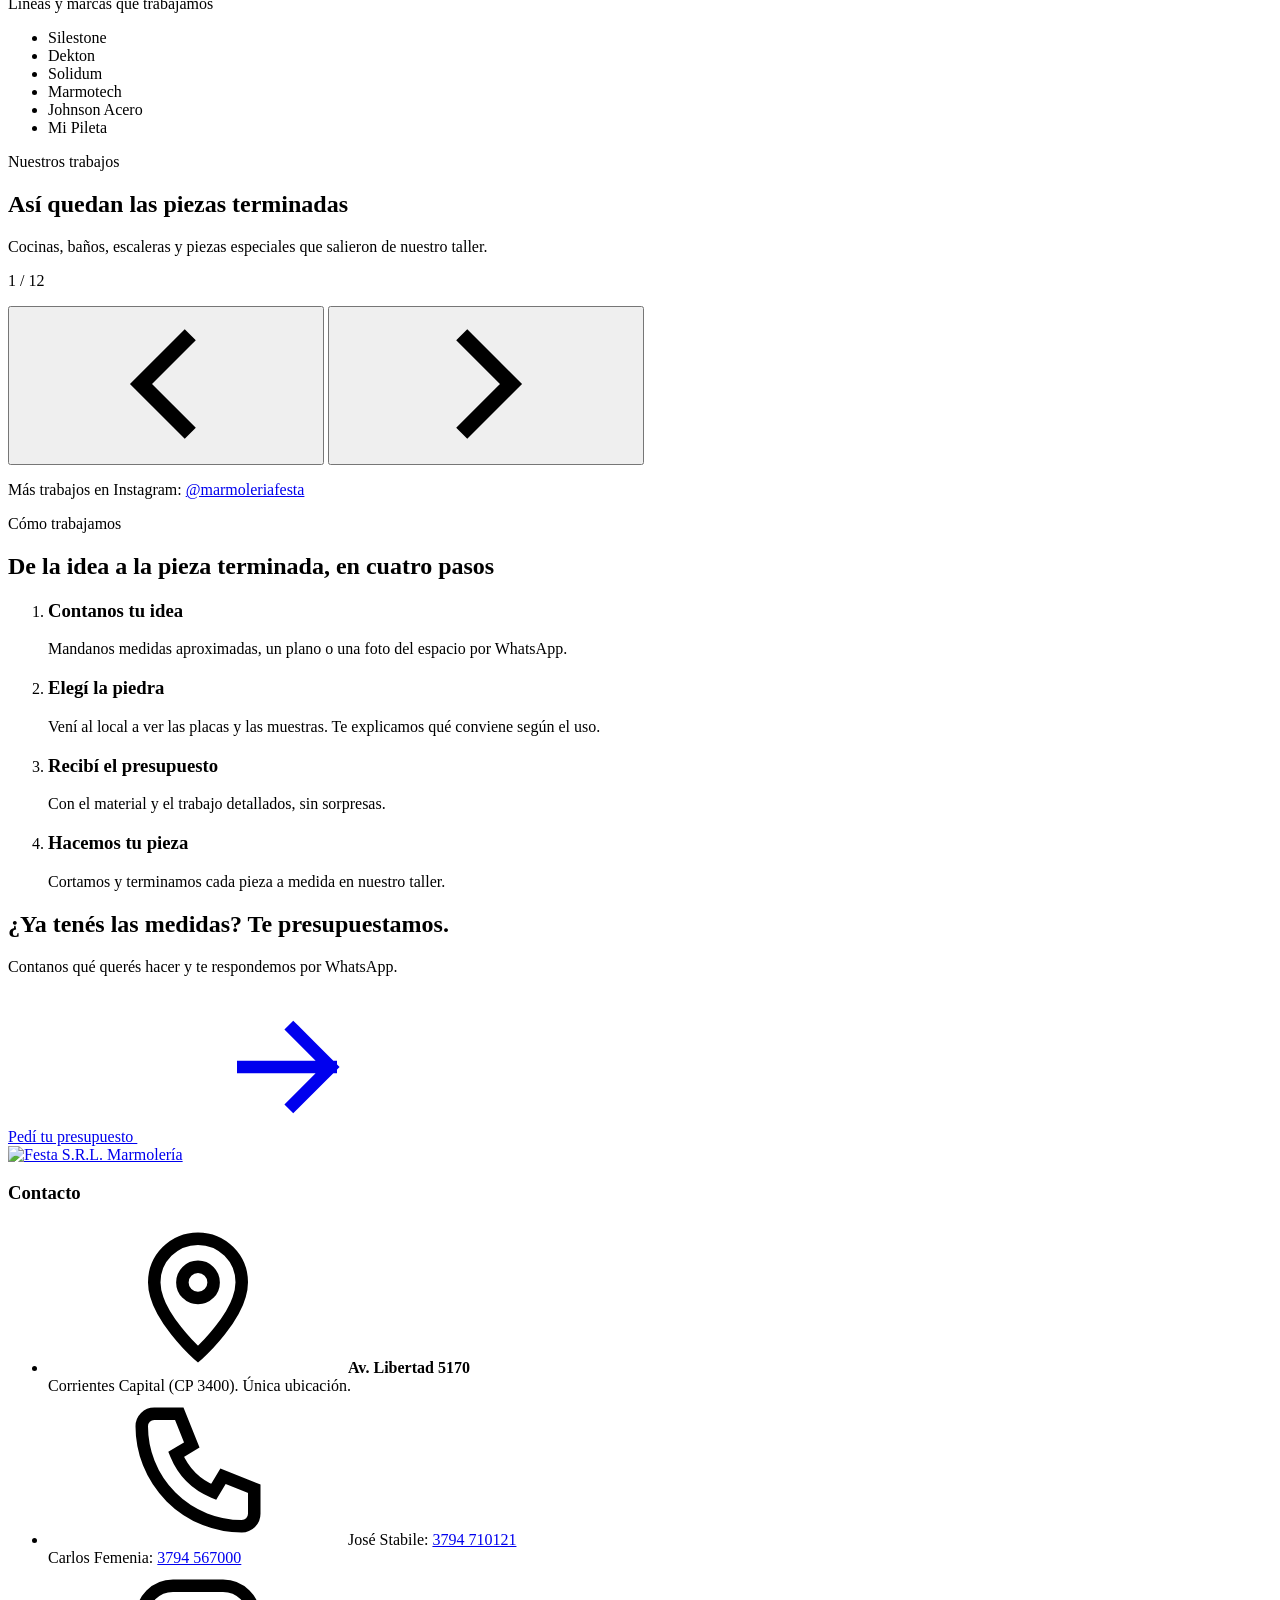
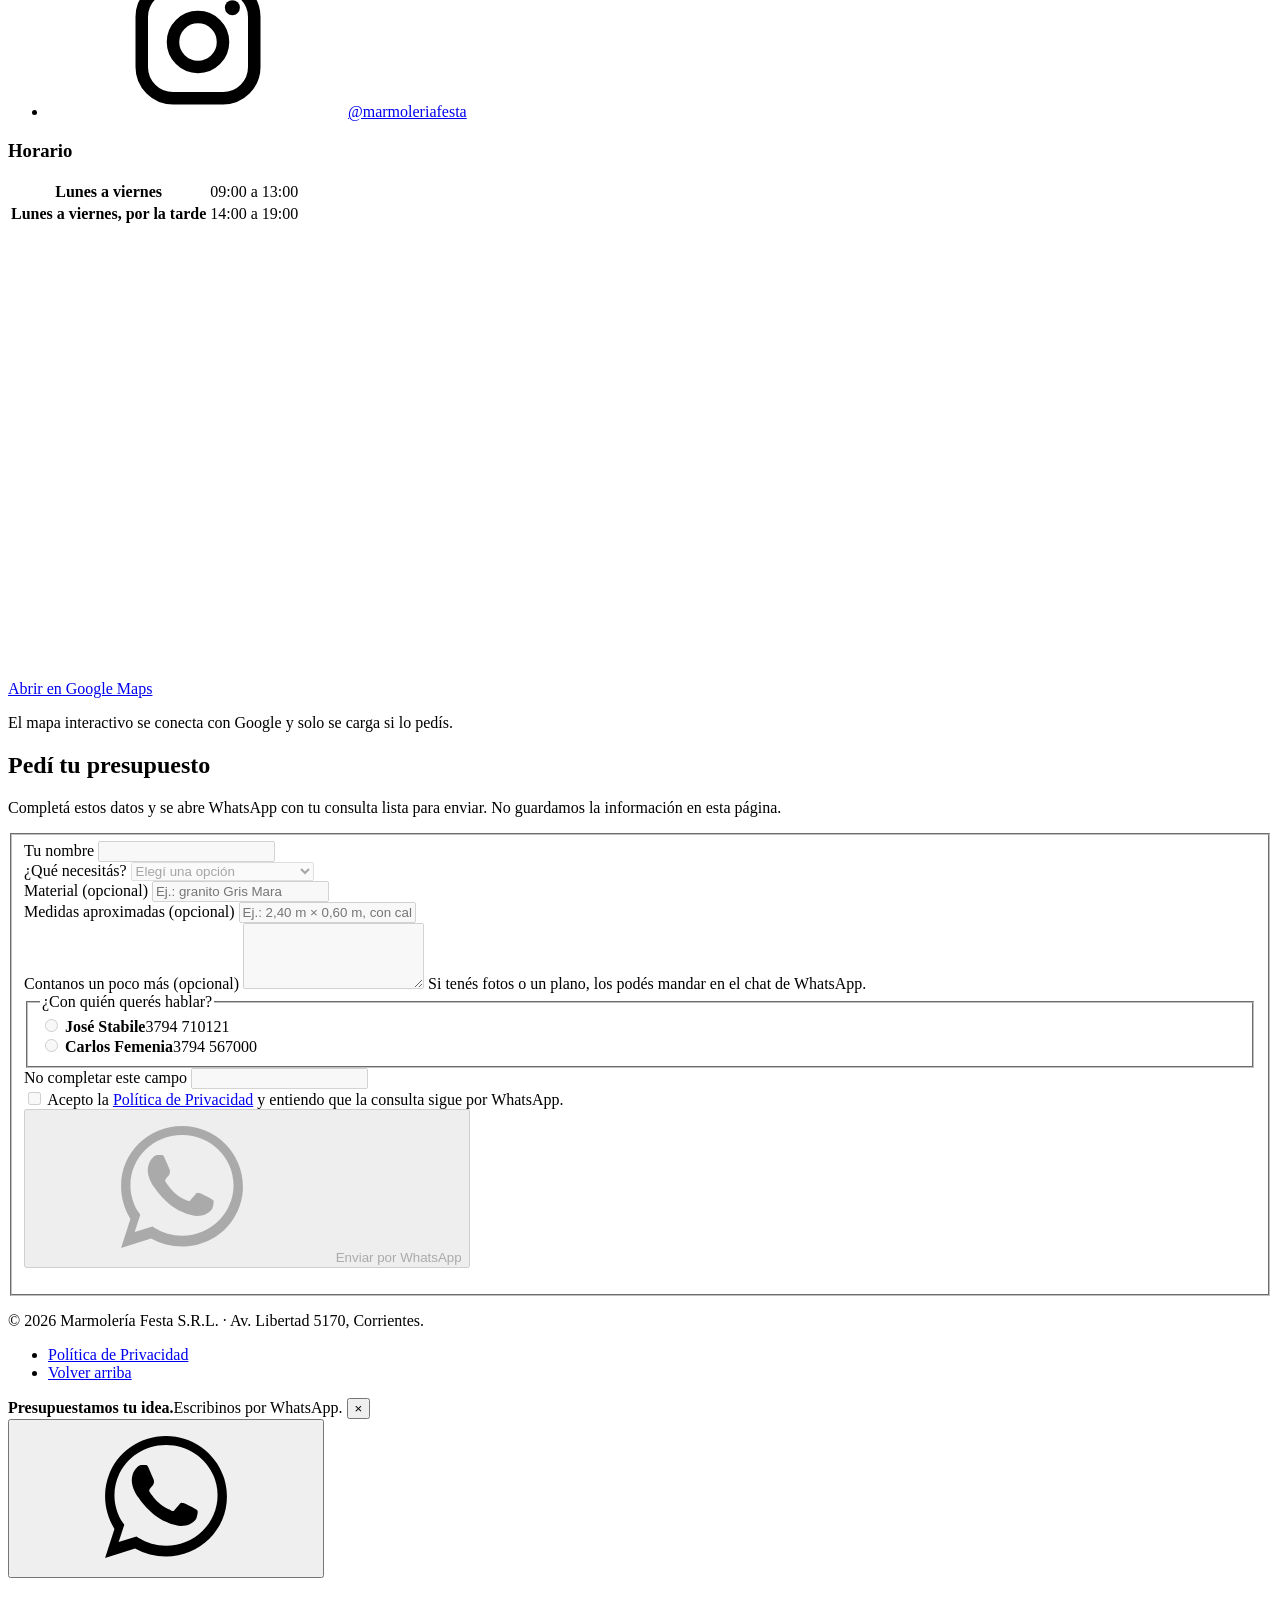
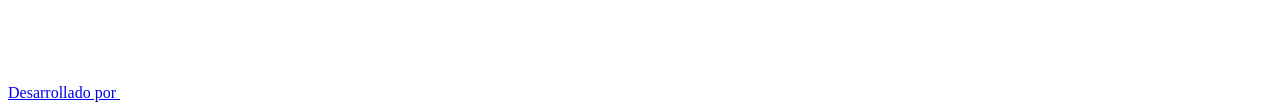
==== commit 39d8b28f: "Cambia el H1 para no mostrar 'Marmolería en Corrientes' en pantalla El título SEO, la meta descripti" ====
--- a/src/index.src.html
+++ b/src/index.src.html
@@ -325,7 +325,7 @@
 <section class="hero" id="inicio" aria-labelledby="titulo-hero">
   <div class="wrap hero-grid">
     <div class="hero-copy">
-      <h1 id="titulo-hero">Marmolería en Corrientes: mesadas y revestimientos en piedra, hechos a medida.</h1>
+      <h1 id="titulo-hero">Granito, mármol y cuarzo a medida: mesadas, escaleras y revestimientos.</h1>
       <p class="hero-lead">Granitos, mármoles, cuarcitas y cuarzos para cocina, baño, escaleras y más. Te ayudamos a elegir el material correcto y te pasamos un presupuesto claro.</p>
       <div class="hero-actions">
         <a class="btn btn--primary" href="#presupuesto">Pedí tu presupuesto <svg aria-hidden="true"><use href="#i-arrow"></use></svg></a>
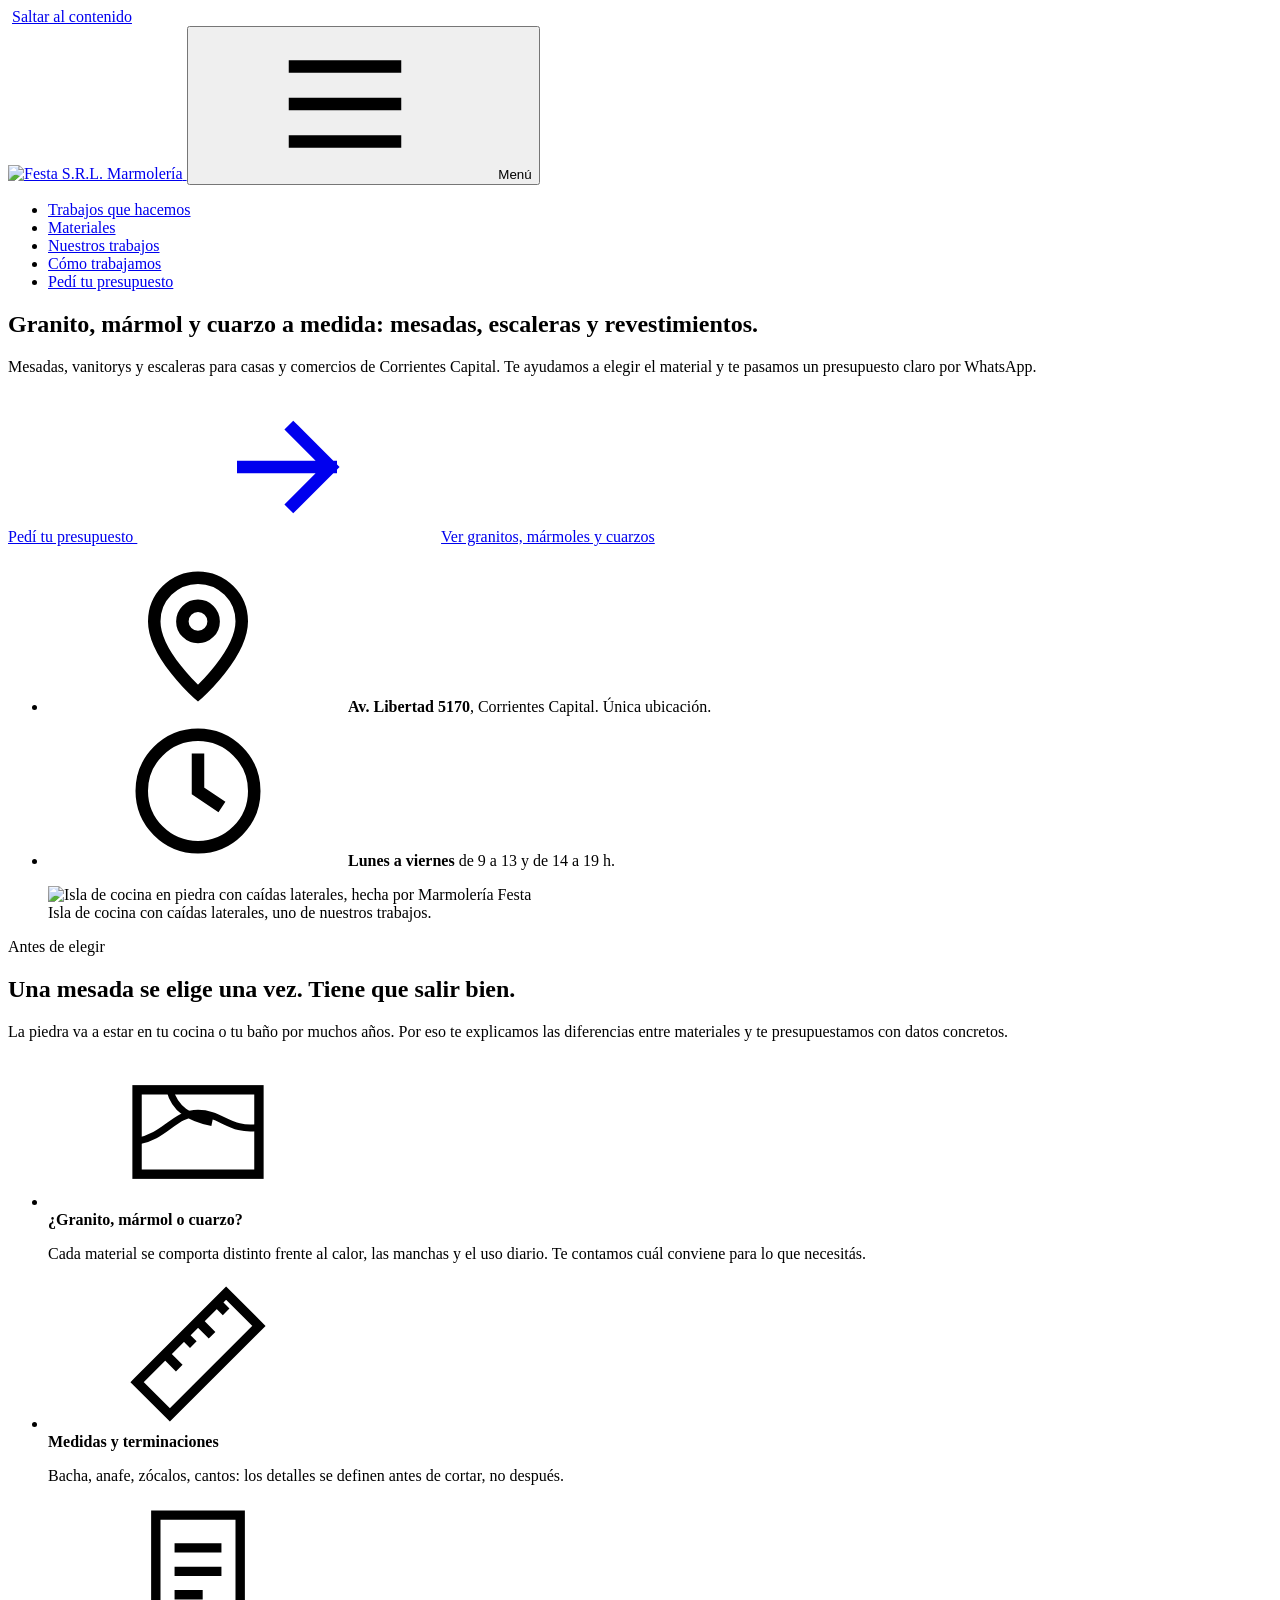
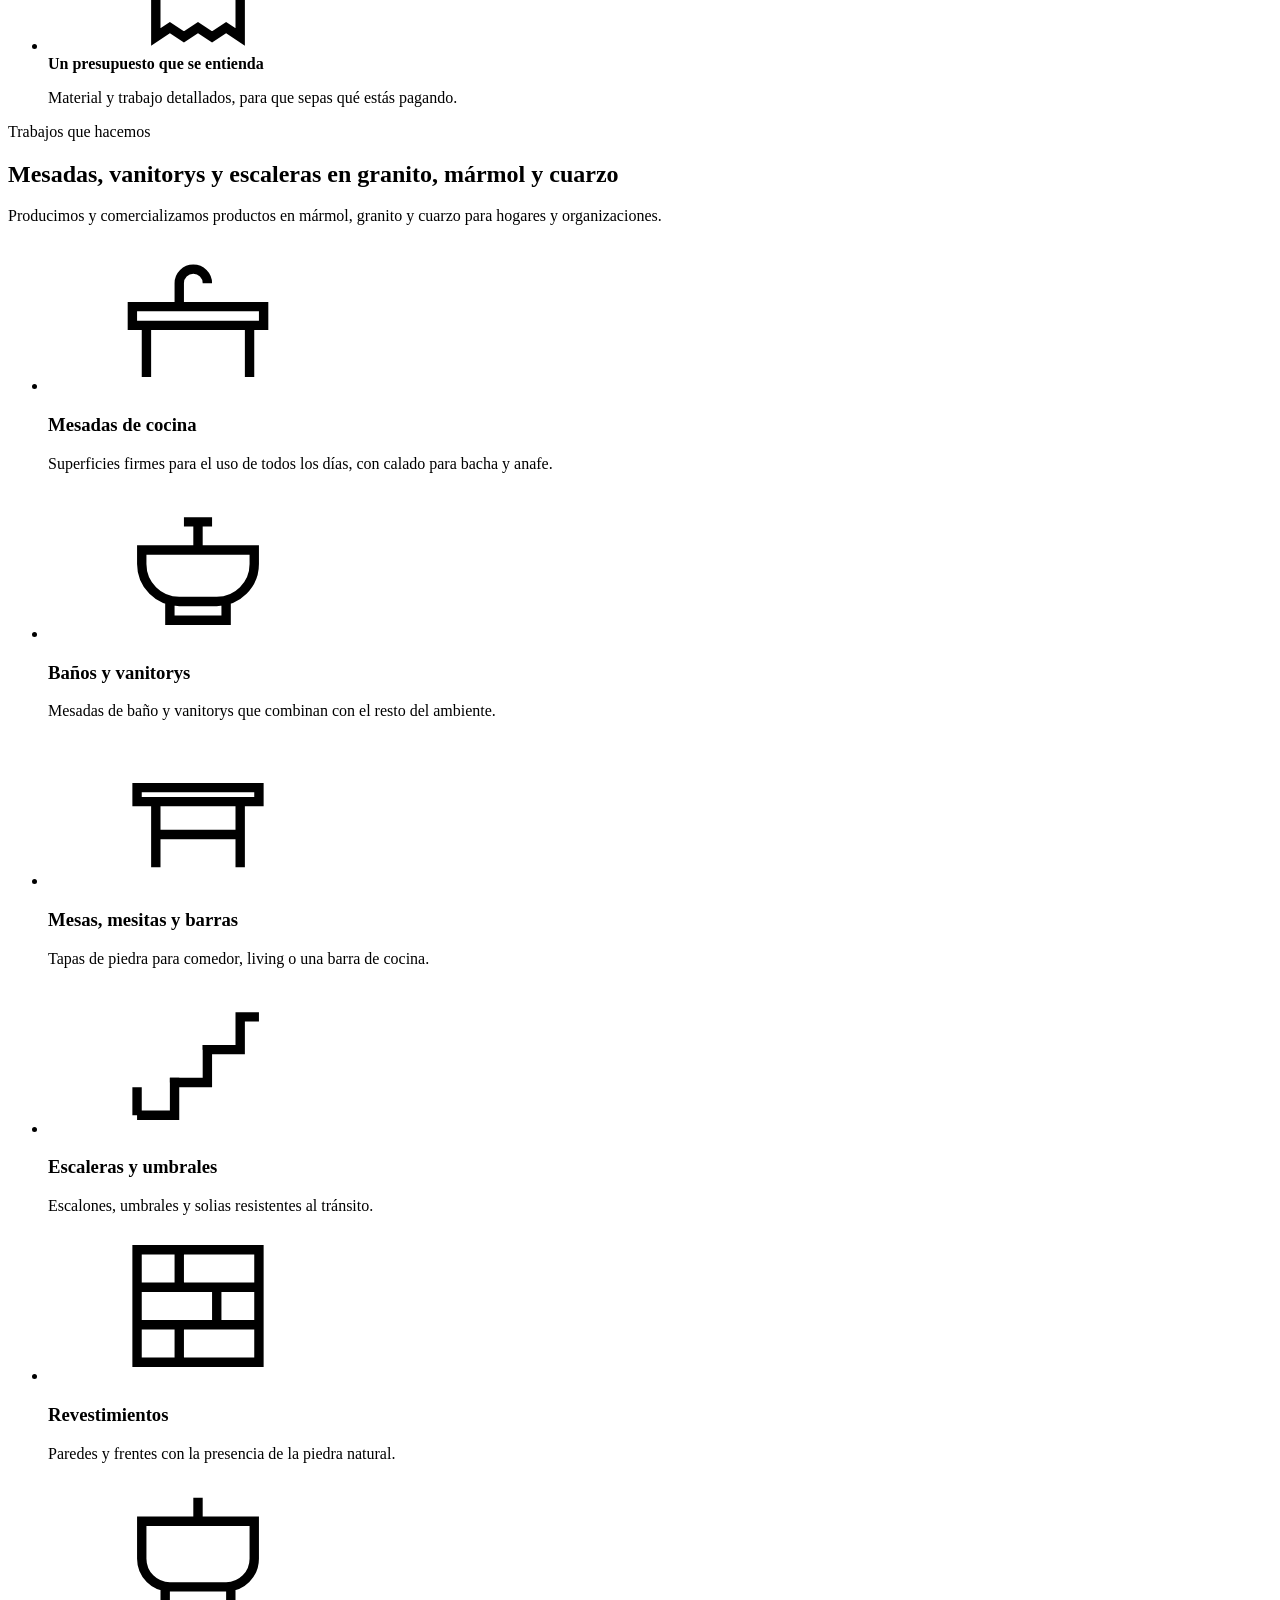
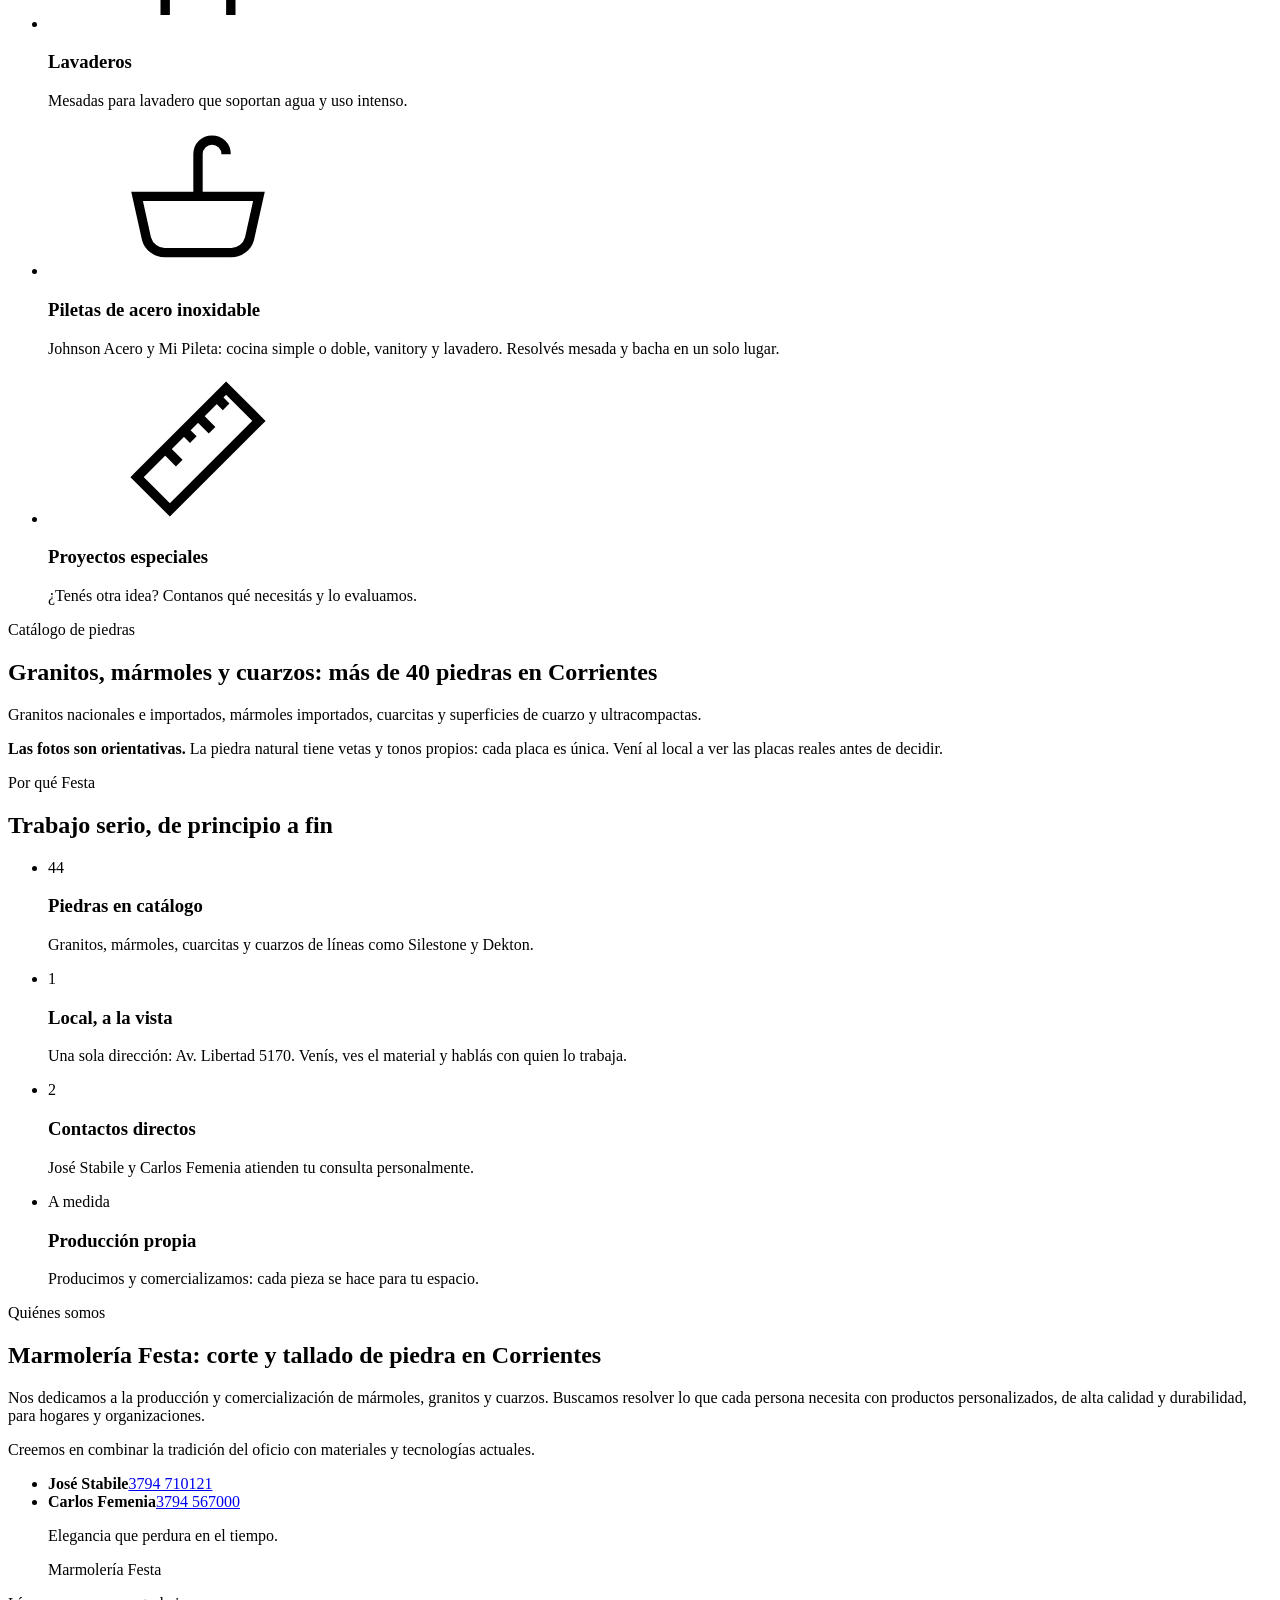
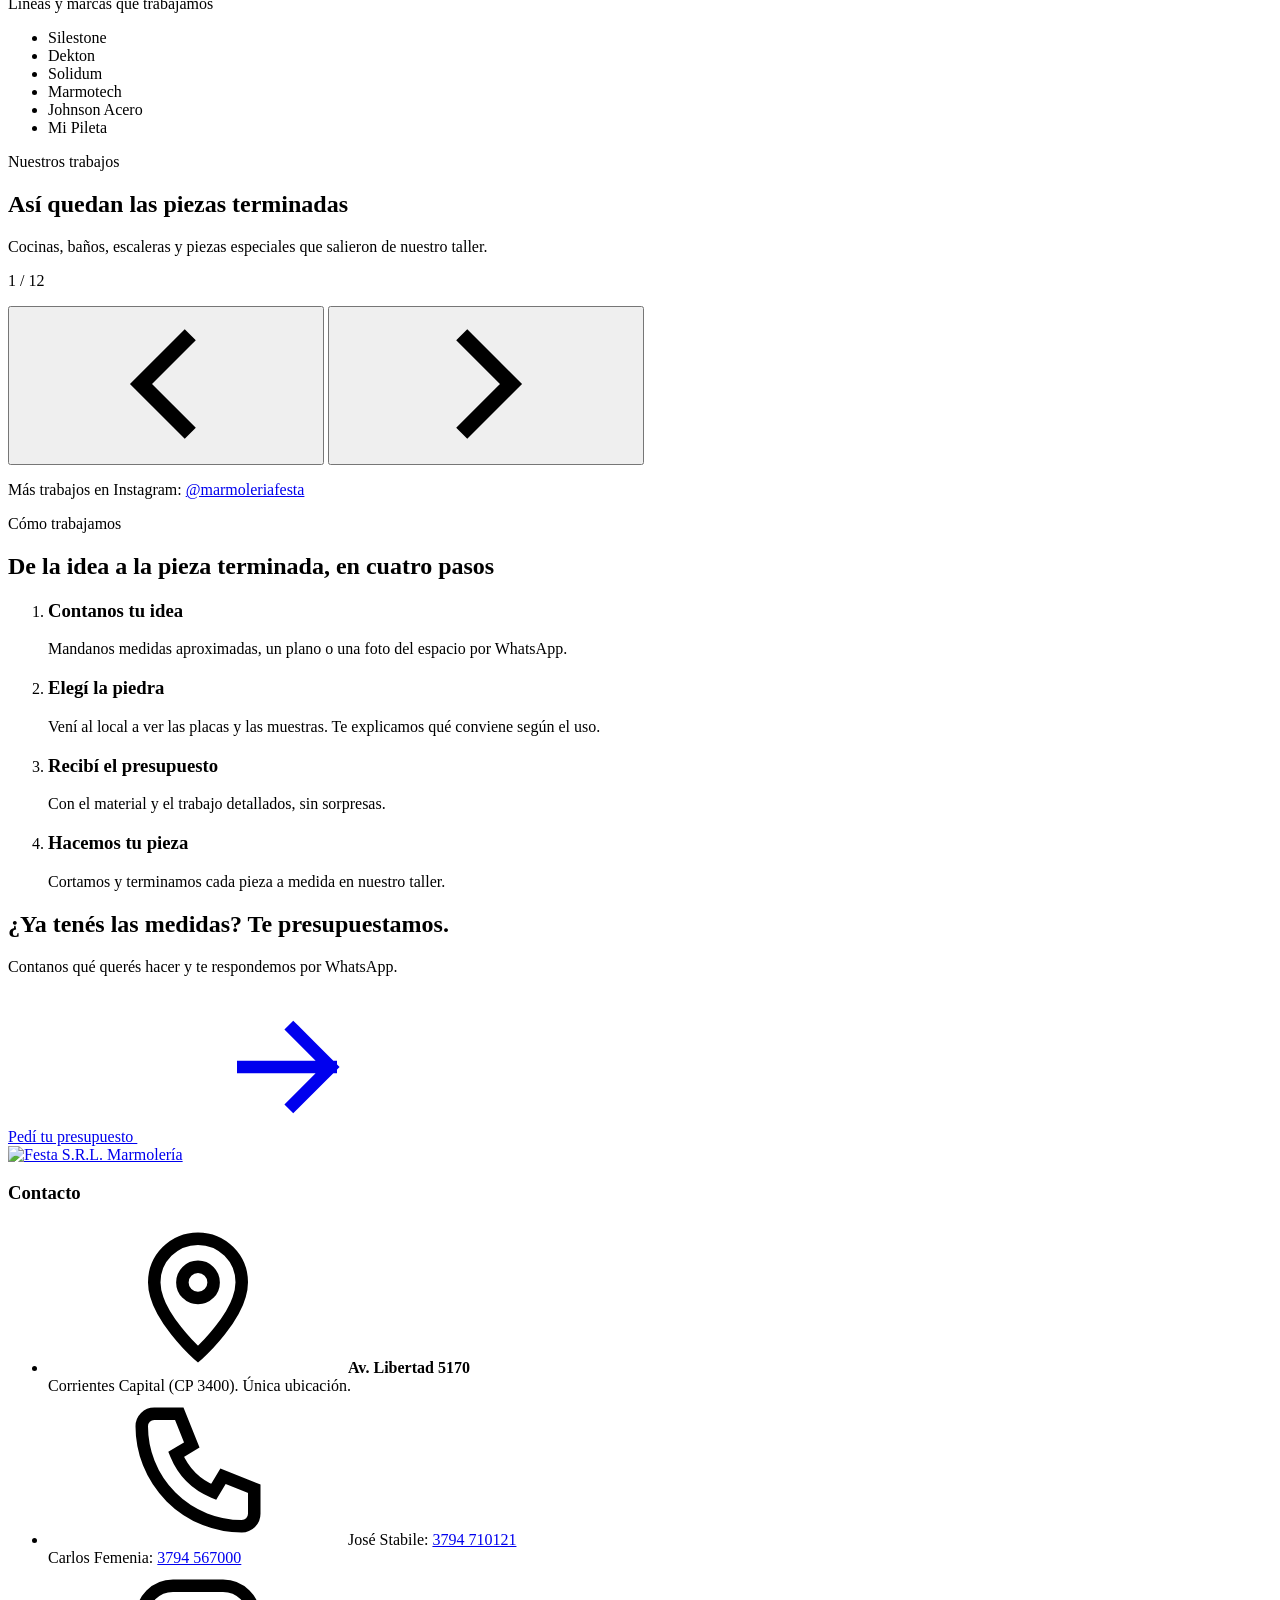
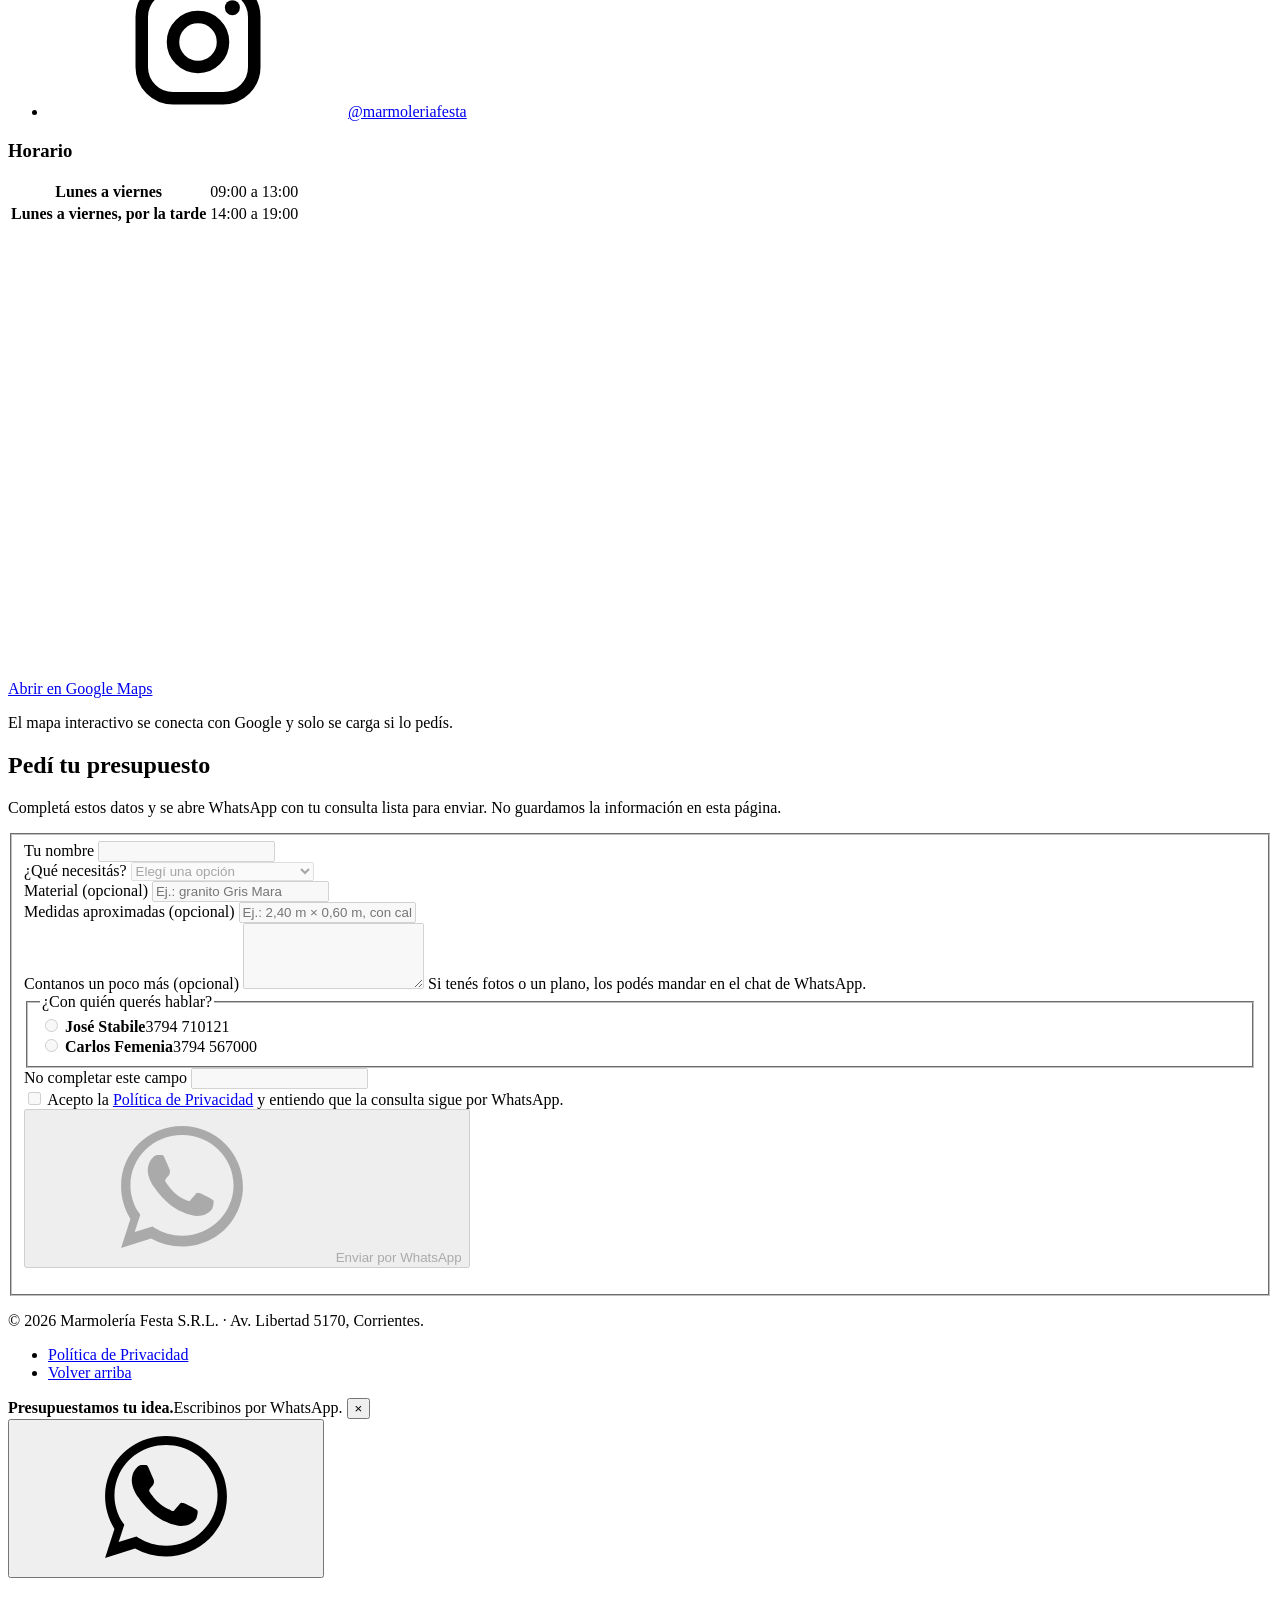
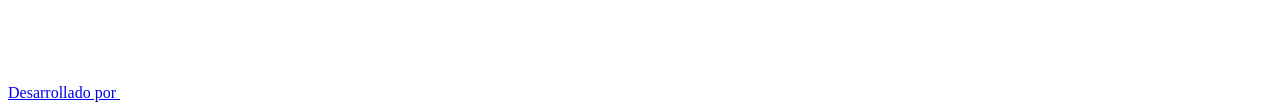
==== commit eab9e653: "Agrega subtítulo local debajo del H1 Co-Authored-By: Claude Haiku 5.5 <noreply@anthropic.com> Claude" ====
--- a/src/index.src.html
+++ b/src/index.src.html
@@ -326,7 +326,7 @@
   <div class="wrap hero-grid">
     <div class="hero-copy">
       <h1 id="titulo-hero">Granito, mármol y cuarzo a medida: mesadas, escaleras y revestimientos.</h1>
-      <p class="hero-lead">Granitos, mármoles, cuarcitas y cuarzos para cocina, baño, escaleras y más. Te ayudamos a elegir el material correcto y te pasamos un presupuesto claro.</p>
+      <p class="hero-lead">Mesadas, vanitorys y escaleras para casas y comercios de Corrientes Capital. Te ayudamos a elegir el material y te pasamos un presupuesto claro por WhatsApp.</p>
       <div class="hero-actions">
         <a class="btn btn--primary" href="#presupuesto">Pedí tu presupuesto <svg aria-hidden="true"><use href="#i-arrow"></use></svg></a>
         <a class="btn btn--ghost" href="#materiales">Ver granitos, mármoles y cuarzos</a>
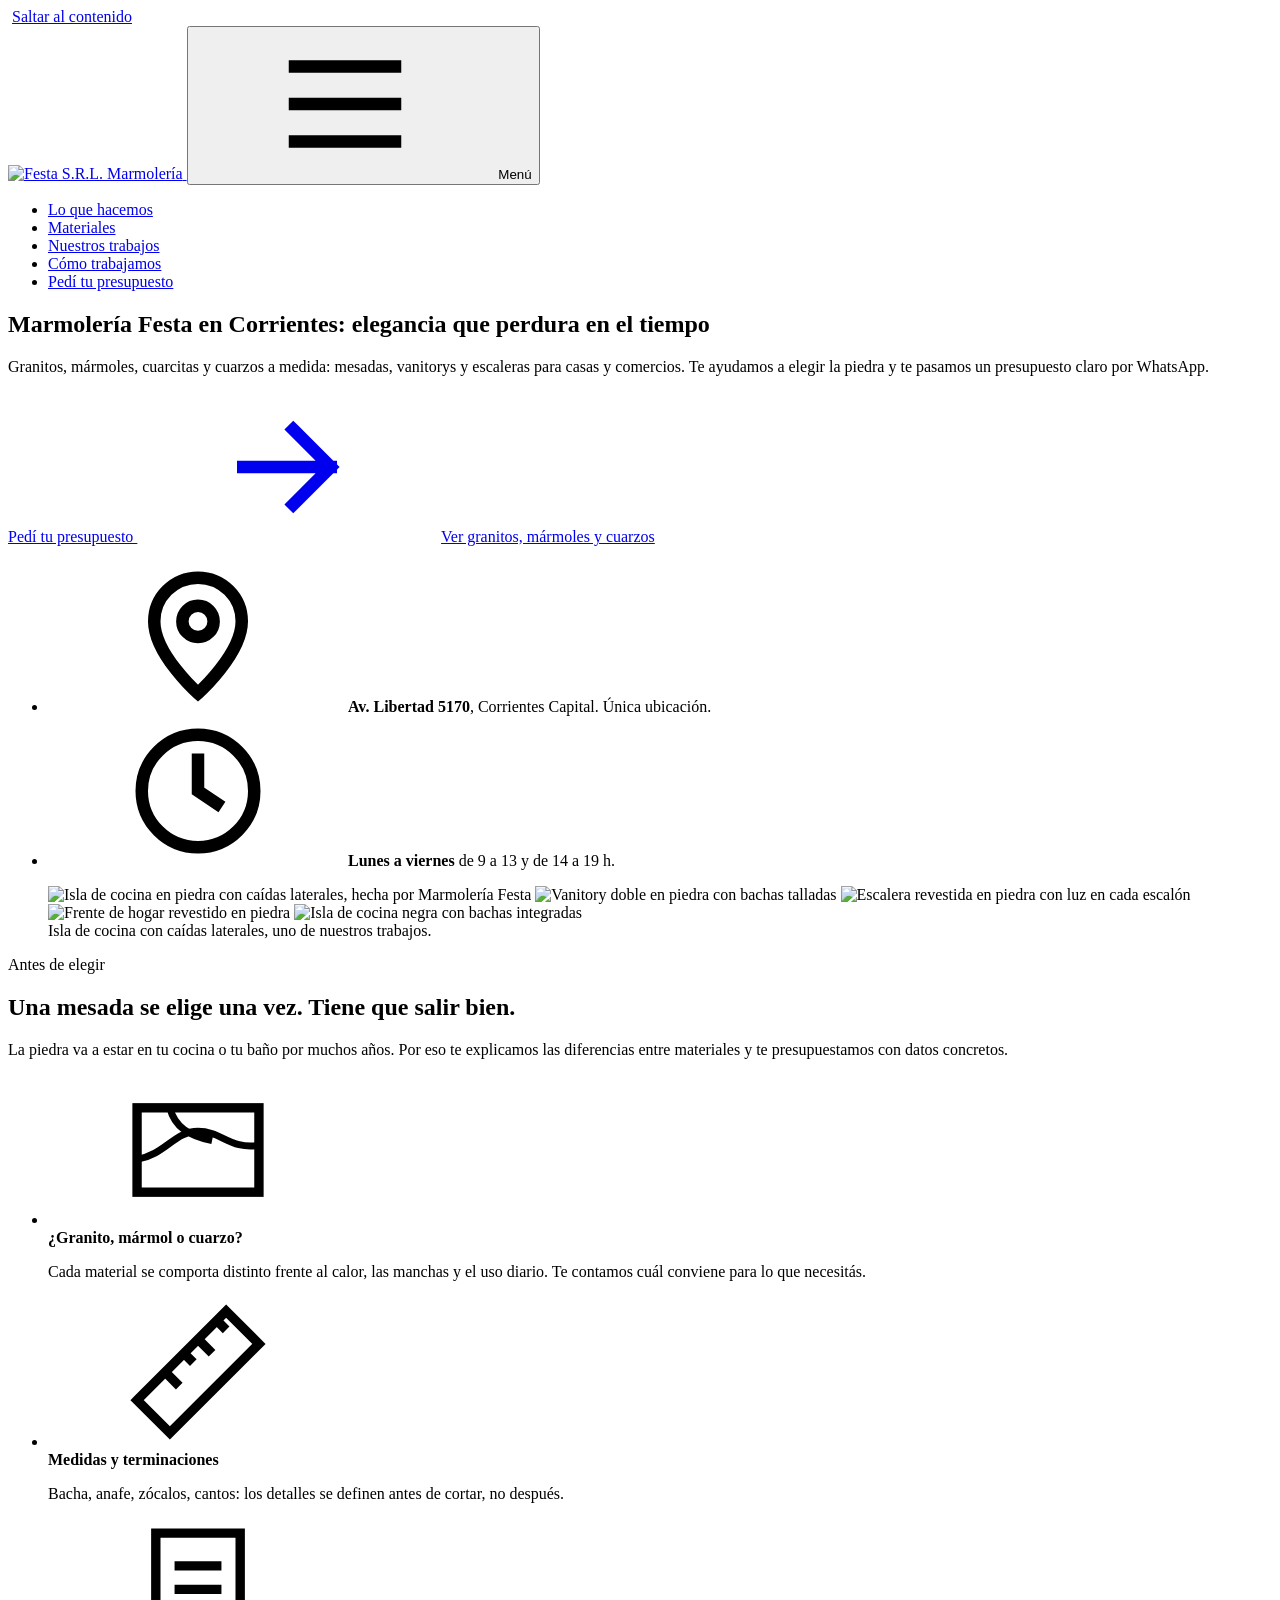
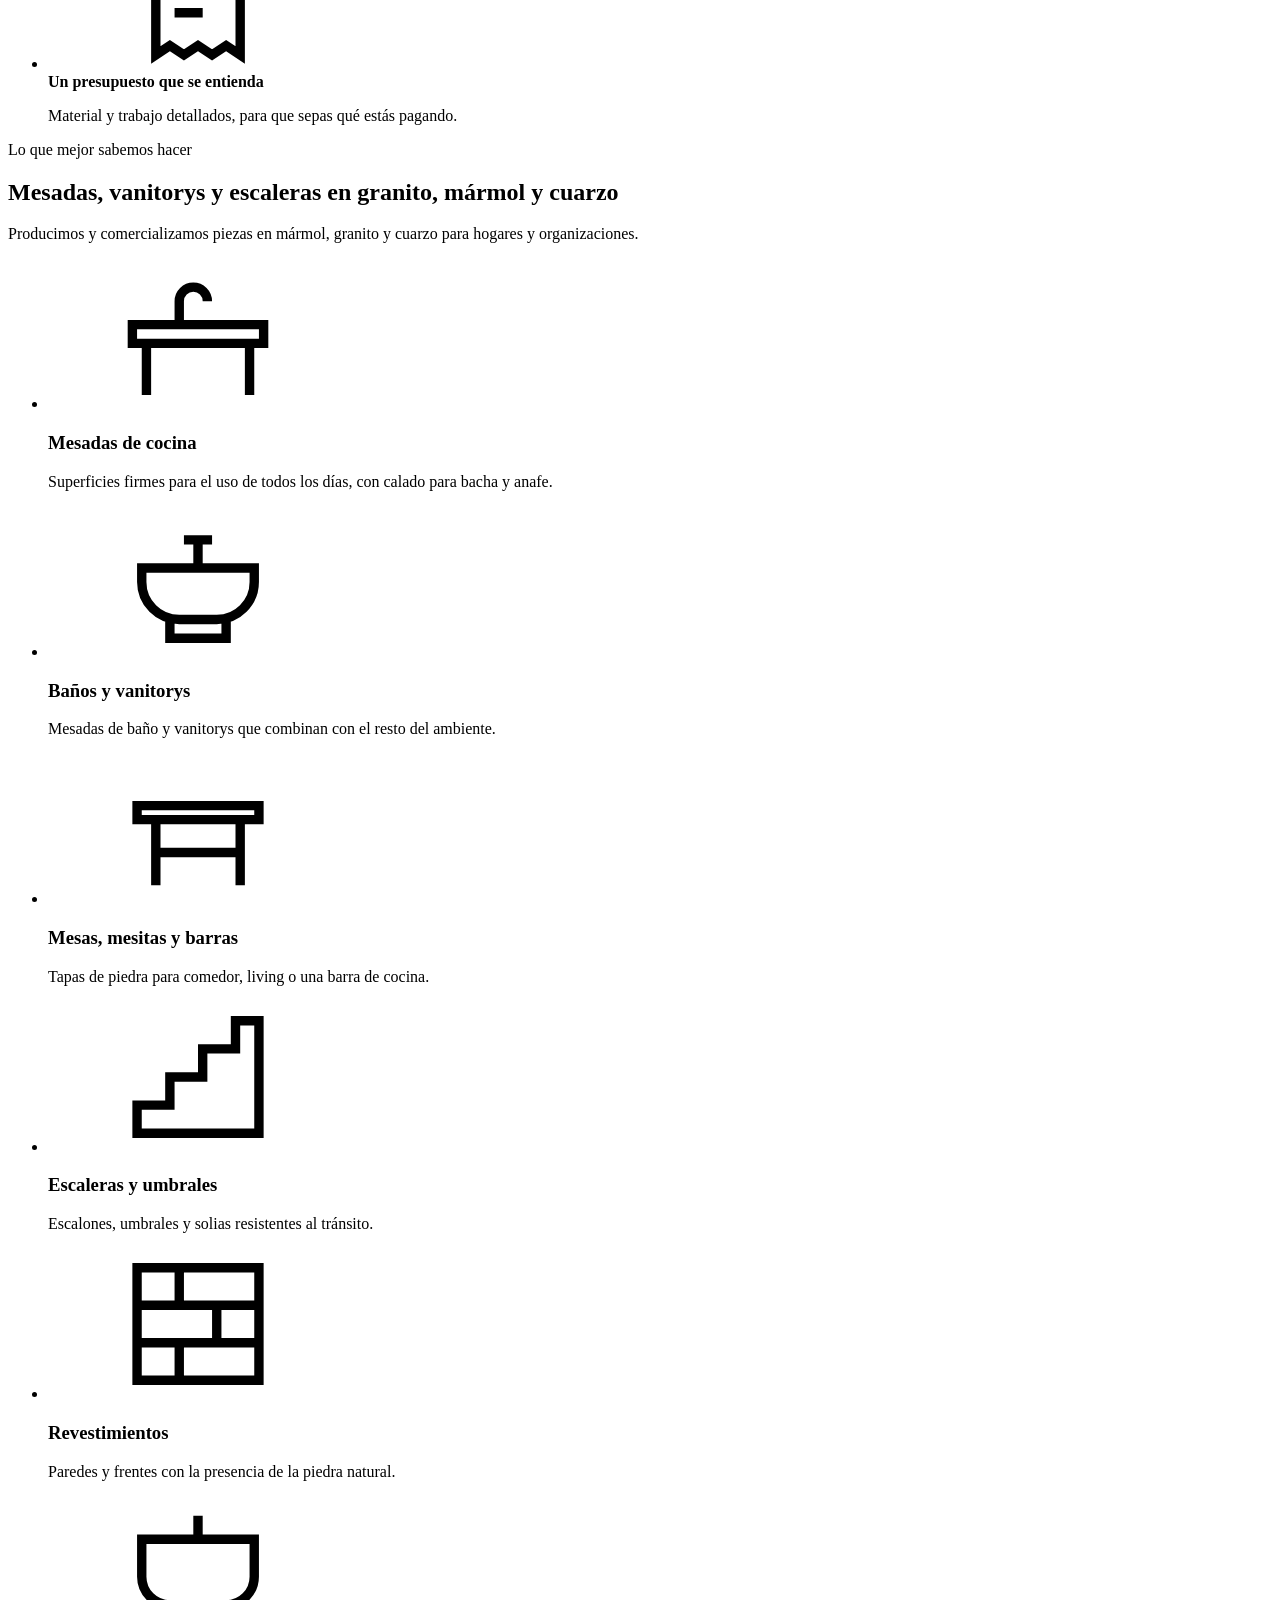
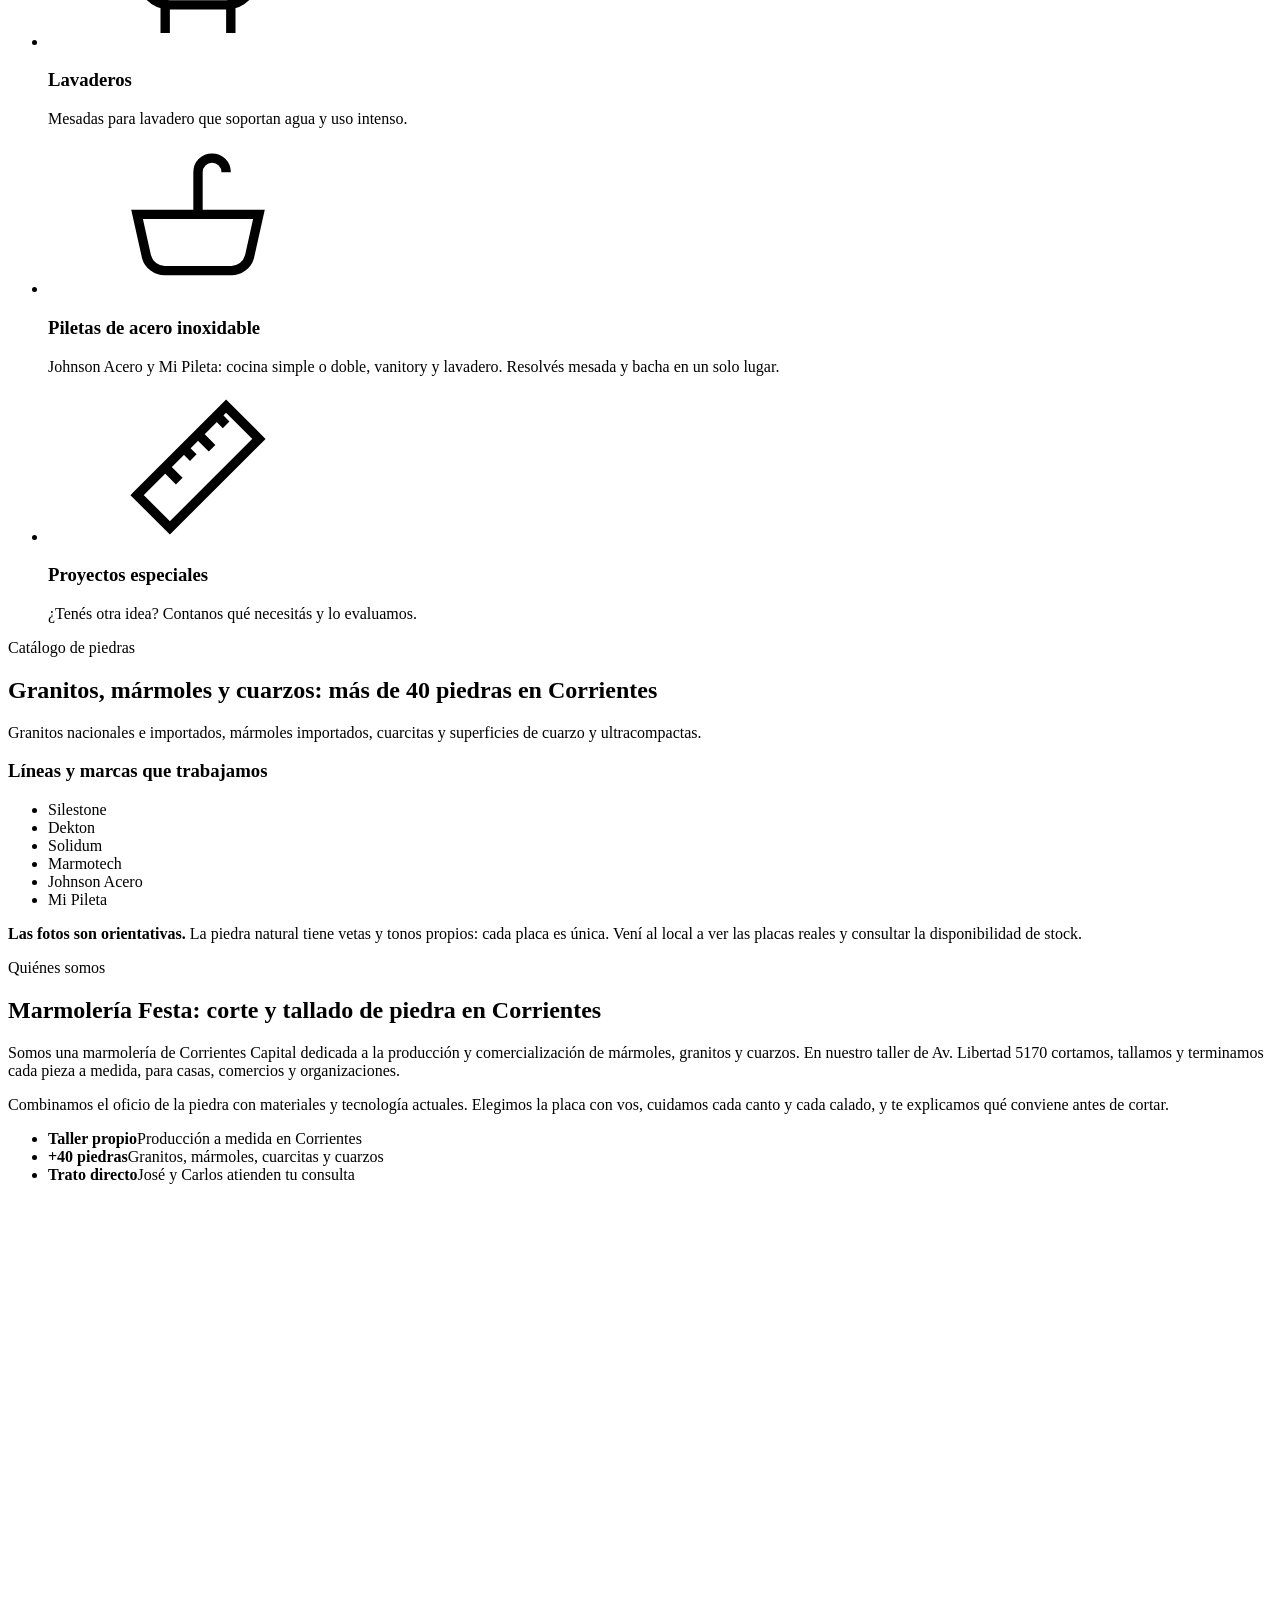
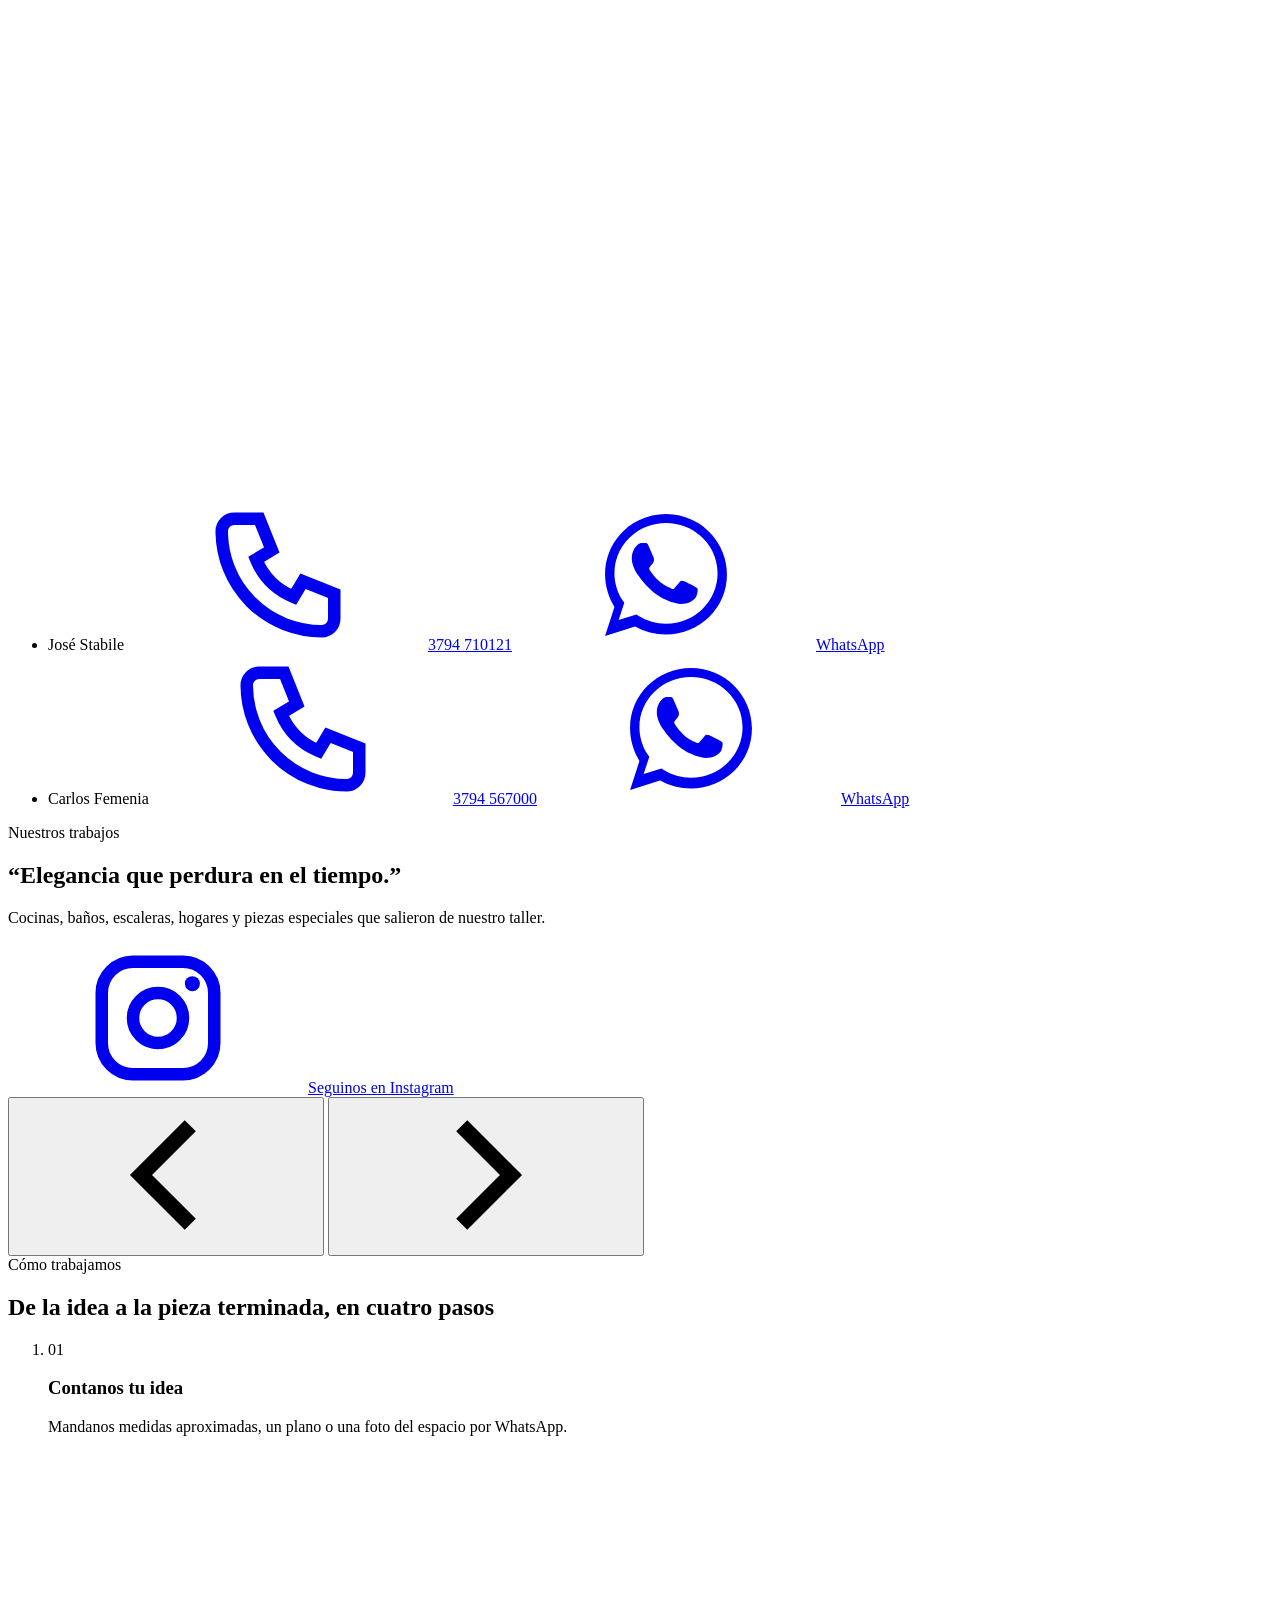
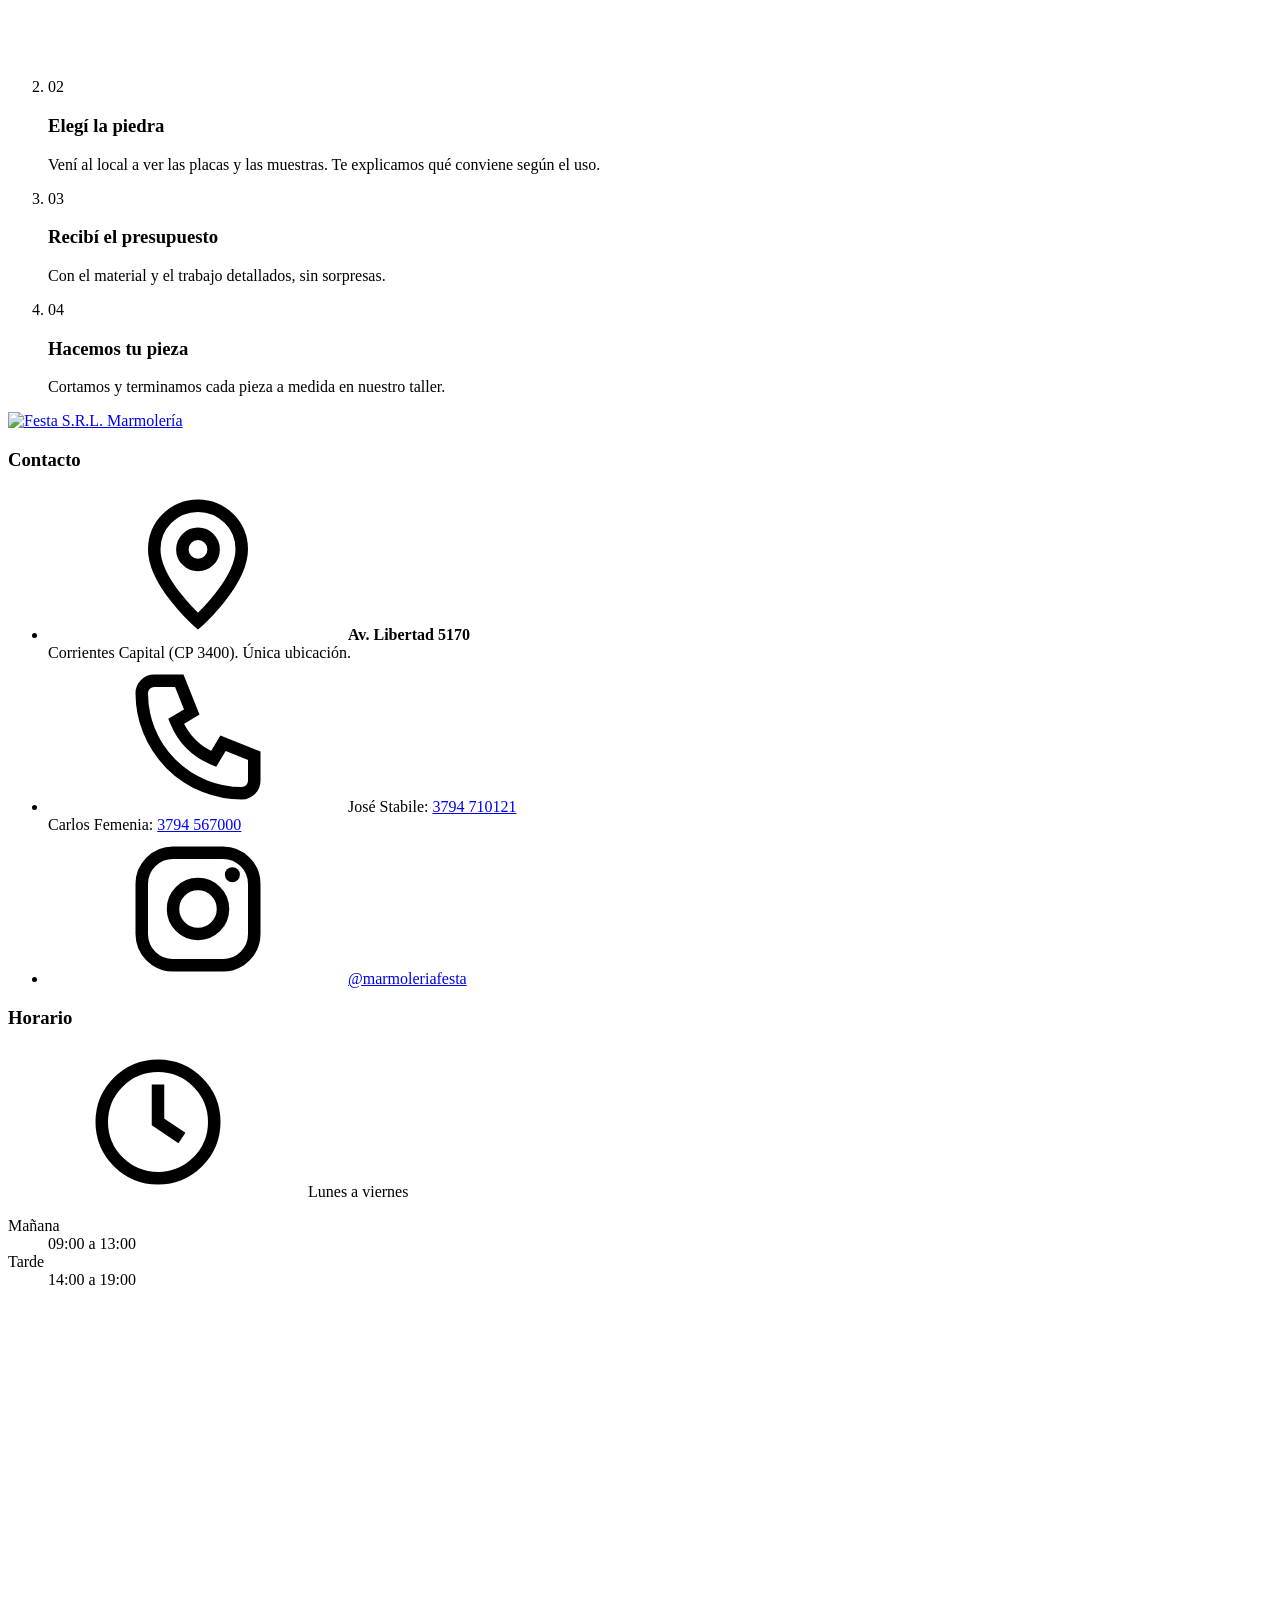
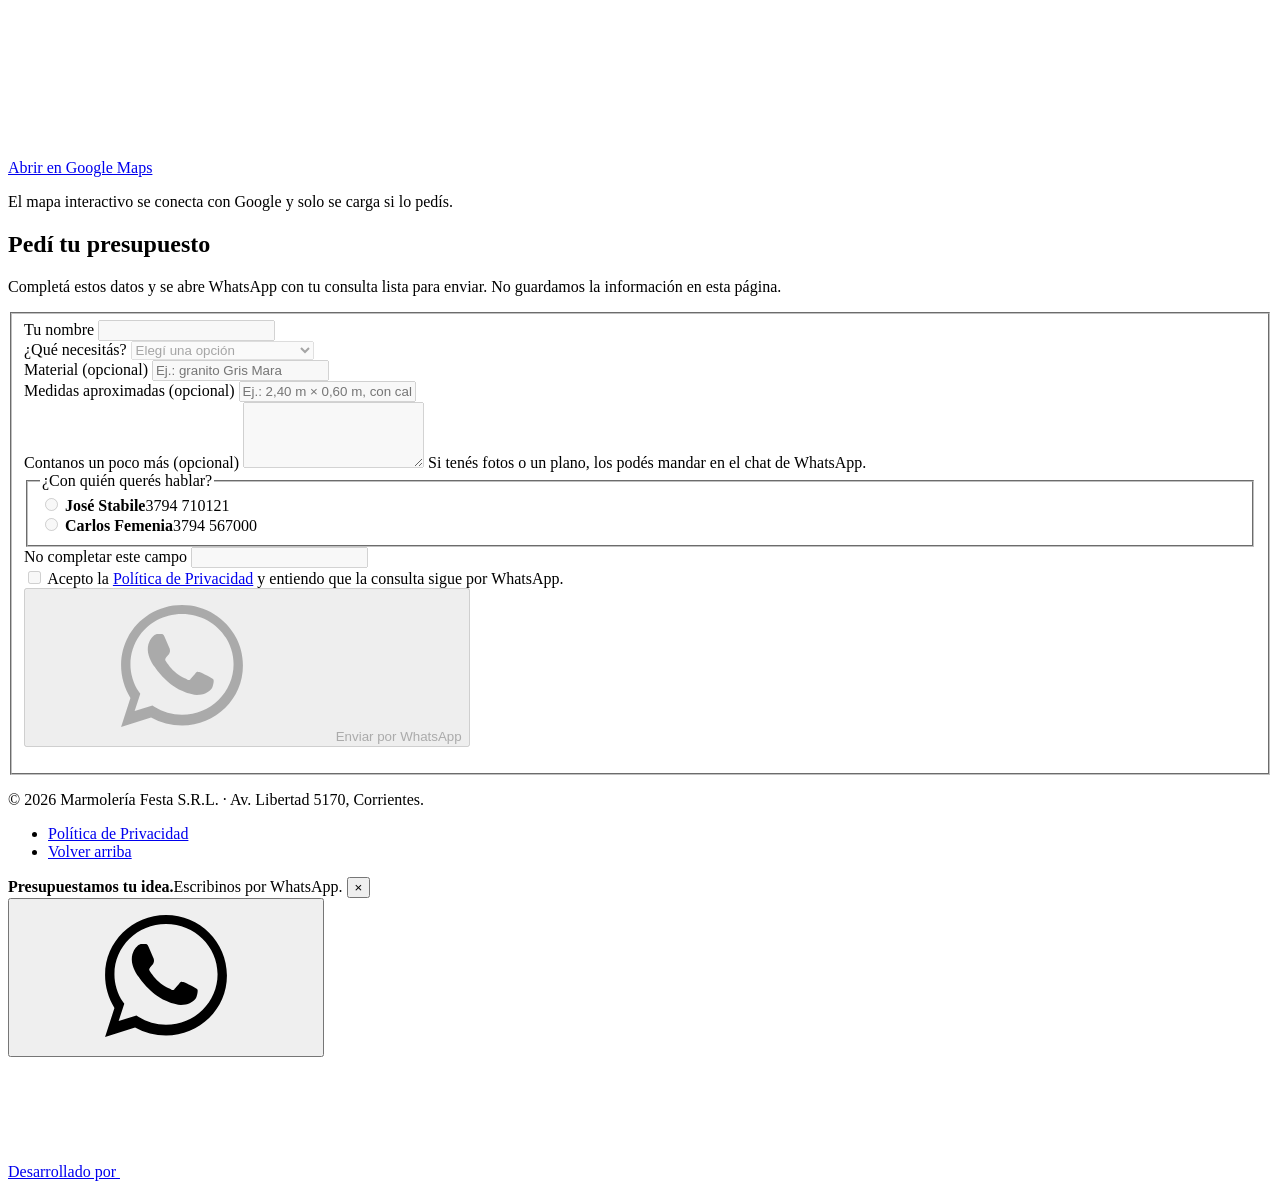
==== commit b8f341bc: "Rediseño según devoluciones de escritorio - Fotos de trabajos sin bordes negros (5 recortadas) - Her" ====
--- a/src/index.src.html
+++ b/src/index.src.html
@@ -287,7 +287,7 @@
   <symbol id="i-receipt" viewBox="0 0 32 32"><path d="M7 3h18v26l-3-2-3 2-3-2-3 2-3-2-3 2z" fill="none" stroke="currentColor" stroke-width="2"/><path d="M11 10h10M11 15h10M11 20h6" fill="none" stroke="currentColor" stroke-width="2"/></symbol>
   <symbol id="i-kitchen" viewBox="0 0 32 32"><path d="M2 14h28v4H2zM5 18v11M27 18v11M12 14V9a3 3 0 0 1 6 0" fill="none" stroke="currentColor" stroke-width="2"/></symbol>
   <symbol id="i-bath" viewBox="0 0 32 32"><path d="M4 13h24v3a8 8 0 0 1-8 8h-8a8 8 0 0 1-8-8zM16 13V7M13 7h6M10 24v4h12v-4" fill="none" stroke="currentColor" stroke-width="2"/></symbol>
-  <symbol id="i-stairs" viewBox="0 0 32 32"><path d="M3 28h8v-7h7v-7h7V7h4" fill="none" stroke="currentColor" stroke-width="2"/><path d="M3 28V22M11 21v-1M18 14v-1" fill="none" stroke="currentColor" stroke-width="2"/></symbol>
+  <symbol id="i-stairs" viewBox="0 0 32 32"><path d="M3 28V22h7v-6h7v-6h7V4h5v24z" fill="none" stroke="currentColor" stroke-width="2" stroke-linejoin="miter"/></symbol>
   <symbol id="i-wall" viewBox="0 0 32 32"><path d="M3 4h26v24H3zM3 12h26M3 20h26M12 4v8M20 12v8M12 20v8" fill="none" stroke="currentColor" stroke-width="2"/></symbol>
   <symbol id="i-table" viewBox="0 0 32 32"><path d="M3 11h26v3H3zM7 14v14M25 14v14M7 21h18" fill="none" stroke="currentColor" stroke-width="2"/></symbol>
   <symbol id="i-sink" viewBox="0 0 32 32"><path d="M3 15h26l-2 9a4 4 0 0 1-4 3H9a4 4 0 0 1-4-3zM16 15V6a3 3 0 0 1 6 0" fill="none" stroke="currentColor" stroke-width="2"/></symbol>
@@ -309,7 +309,7 @@
     </button>
     <nav class="site-nav" id="menu-principal" aria-label="Principal">
       <ul>
-        <li><a href="#servicios">Trabajos que hacemos</a></li>
+        <li><a href="#servicios">Lo que hacemos</a></li>
         <li><a href="#materiales">Materiales</a></li>
         <li><a href="#trabajos">Nuestros trabajos</a></li>
         <li><a href="#proceso">Cómo trabajamos</a></li>
@@ -325,8 +325,8 @@
 <section class="hero" id="inicio" aria-labelledby="titulo-hero">
   <div class="wrap hero-grid">
     <div class="hero-copy">
-      <h1 id="titulo-hero">Granito, mármol y cuarzo a medida: mesadas, escaleras y revestimientos.</h1>
-      <p class="hero-lead">Mesadas, vanitorys y escaleras para casas y comercios de Corrientes Capital. Te ayudamos a elegir el material y te pasamos un presupuesto claro por WhatsApp.</p>
+      <h1 id="titulo-hero">Marmolería Festa en Corrientes: elegancia que perdura en el tiempo</h1>
+      <p class="hero-lead">Granitos, mármoles, cuarcitas y cuarzos a medida: mesadas, vanitorys y escaleras para casas y comercios. Te ayudamos a elegir la piedra y te pasamos un presupuesto claro por WhatsApp.</p>
       <div class="hero-actions">
         <a class="btn btn--primary" href="#presupuesto">Pedí tu presupuesto <svg aria-hidden="true"><use href="#i-arrow"></use></svg></a>
         <a class="btn btn--ghost" href="#materiales">Ver granitos, mármoles y cuarzos</a>
@@ -336,9 +336,16 @@
         <li><svg aria-hidden="true"><use href="#i-clock"></use></svg><span><strong>Lunes a viernes</strong> de 9 a 13 y de 14 a 19 h.</span></li>
       </ul>
     </div>
-    <figure class="hero-media">
-      <img src="img/trabajos/isla-cascada-440.webp" srcset="img/trabajos/isla-cascada-440.webp 440w, img/trabajos/isla-cascada-880.webp 880w" sizes="(min-width: 900px) 520px, calc(100vw - 32px)" width="440" height="440" alt="Isla de cocina en piedra con caídas laterales, hecha por Marmolería Festa" fetchpriority="high" decoding="async">
-      <figcaption>Isla de cocina con caídas laterales, uno de nuestros trabajos.</figcaption>
+    <!-- Fotos de trabajos que se alternan con un fundido suave (main.js). La primera es la imagen principal de la página. -->
+    <figure class="hero-media" data-hero-slides>
+      <div class="hero-frame">
+        <img class="hero-slide is-active" src="img/trabajos/isla-cascada-440.webp" srcset="img/trabajos/isla-cascada-440.webp 434w, img/trabajos/isla-cascada-880.webp 867w" sizes="(min-width: 900px) 480px, calc(100vw - 32px)" width="434" height="440" alt="Isla de cocina en piedra con caídas laterales, hecha por Marmolería Festa" data-caption="Isla de cocina con caídas laterales" fetchpriority="high" decoding="async">
+        <img class="hero-slide" src="img/trabajos/vanitory-doble-440.webp" srcset="img/trabajos/vanitory-doble-440.webp 335w, img/trabajos/vanitory-doble-880.webp 670w" sizes="(min-width: 900px) 480px, calc(100vw - 32px)" width="335" height="440" alt="Vanitory doble en piedra con bachas talladas" data-caption="Vanitory doble con bachas talladas" loading="lazy" decoding="async">
+        <img class="hero-slide" src="img/trabajos/escalera-440.webp" srcset="img/trabajos/escalera-440.webp 353w, img/trabajos/escalera-880.webp 706w" sizes="(min-width: 900px) 480px, calc(100vw - 32px)" width="353" height="440" alt="Escalera revestida en piedra con luz en cada escalón" data-caption="Escalera revestida en piedra" loading="lazy" decoding="async">
+        <img class="hero-slide" src="img/trabajos/hogar-440.webp" srcset="img/trabajos/hogar-440.webp 440w, img/trabajos/hogar-880.webp 880w" sizes="(min-width: 900px) 480px, calc(100vw - 32px)" width="440" height="440" alt="Frente de hogar revestido en piedra" data-caption="Frente de hogar revestido" loading="lazy" decoding="async">
+        <img class="hero-slide" src="img/trabajos/isla-negra-bachas-440.webp" srcset="img/trabajos/isla-negra-bachas-440.webp 437w, img/trabajos/isla-negra-bachas-880.webp 874w" sizes="(min-width: 900px) 480px, calc(100vw - 32px)" width="437" height="440" alt="Isla de cocina negra con bachas integradas" data-caption="Isla negra con bachas integradas" loading="lazy" decoding="async">
+      </div>
+      <figcaption><span data-hero-caption>Isla de cocina con caídas laterales</span>, uno de nuestros trabajos.</figcaption>
     </figure>
   </div>
 </section>
@@ -346,15 +353,15 @@
 <!-- ============================ NECESIDAD ============================ -->
 <section class="section" aria-labelledby="titulo-necesidad">
   <div class="wrap need-grid">
-    <div class="need-intro">
+    <div class="need-intro" data-reveal>
       <span class="eyebrow">Antes de elegir</span>
       <h2 id="titulo-necesidad">Una mesada se elige una vez. Tiene que salir bien.</h2>
       <p>La piedra va a estar en tu cocina o tu baño por muchos años. Por eso te explicamos las diferencias entre materiales y te presupuestamos con datos concretos.</p>
     </div>
-    <ul class="need-list">
-      <li><svg aria-hidden="true"><use href="#i-stone"></use></svg><div><strong>¿Granito, mármol o cuarzo?</strong><p>Cada material se comporta distinto frente al calor, las manchas y el uso diario. Te contamos cuál conviene para lo que necesitás.</p></div></li>
-      <li><svg aria-hidden="true"><use href="#i-ruler"></use></svg><div><strong>Medidas y terminaciones</strong><p>Bacha, anafe, zócalos, cantos: los detalles se definen antes de cortar, no después.</p></div></li>
-      <li><svg aria-hidden="true"><use href="#i-receipt"></use></svg><div><strong>Un presupuesto que se entienda</strong><p>Material y trabajo detallados, para que sepas qué estás pagando.</p></div></li>
+    <ul class="need-list" data-reveal>
+      <li><span class="need-icon"><svg aria-hidden="true"><use href="#i-stone"></use></svg></span><div><strong>¿Granito, mármol o cuarzo?</strong><p>Cada material se comporta distinto frente al calor, las manchas y el uso diario. Te contamos cuál conviene para lo que necesitás.</p></div></li>
+      <li><span class="need-icon"><svg aria-hidden="true"><use href="#i-ruler"></use></svg></span><div><strong>Medidas y terminaciones</strong><p>Bacha, anafe, zócalos, cantos: los detalles se definen antes de cortar, no después.</p></div></li>
+      <li><span class="need-icon"><svg aria-hidden="true"><use href="#i-receipt"></use></svg></span><div><strong>Un presupuesto que se entienda</strong><p>Material y trabajo detallados, para que sepas qué estás pagando.</p></div></li>
     </ul>
   </div>
 </section>
@@ -362,17 +369,18 @@
 <!-- ============================ SERVICIOS ============================ -->
 <section class="section section--white" id="servicios" aria-labelledby="titulo-servicios">
   <div class="wrap">
-    <div class="section-head">
-      <span class="eyebrow">Trabajos que hacemos</span>
+    <div class="section-head" data-reveal>
+      <span class="eyebrow">Lo que mejor sabemos hacer</span>
       <h2 id="titulo-servicios">Mesadas, vanitorys y escaleras en granito, mármol y cuarzo</h2>
-      <p>Producimos y comercializamos productos en mármol, granito y cuarzo para hogares y organizaciones.</p>
-    </div>
-    <ul class="service-grid">
+      <p>Producimos y comercializamos piezas en mármol, granito y cuarzo para hogares y organizaciones.</p>
+    </div>
+    <!-- Patrón tipo tablero: las tarjetas --blue y --accent alternan con las claras -->
+    <ul class="service-grid" data-reveal>
       <li class="service"><svg aria-hidden="true"><use href="#i-kitchen"></use></svg><h3>Mesadas de cocina</h3><p>Superficies firmes para el uso de todos los días, con calado para bacha y anafe.</p></li>
-      <li class="service"><svg aria-hidden="true"><use href="#i-bath"></use></svg><h3>Baños y vanitorys</h3><p>Mesadas de baño y vanitorys que combinan con el resto del ambiente.</p></li>
+      <li class="service service--blue"><svg aria-hidden="true"><use href="#i-bath"></use></svg><h3>Baños y vanitorys</h3><p>Mesadas de baño y vanitorys que combinan con el resto del ambiente.</p></li>
       <li class="service"><svg aria-hidden="true"><use href="#i-table"></use></svg><h3>Mesas, mesitas y barras</h3><p>Tapas de piedra para comedor, living o una barra de cocina.</p></li>
-      <li class="service"><svg aria-hidden="true"><use href="#i-stairs"></use></svg><h3>Escaleras y umbrales</h3><p>Escalones, umbrales y solias resistentes al tránsito.</p></li>
-      <li class="service"><svg aria-hidden="true"><use href="#i-wall"></use></svg><h3>Revestimientos</h3><p>Paredes y frentes con la presencia de la piedra natural.</p></li>
+      <li class="service service--blue"><svg aria-hidden="true"><use href="#i-stairs"></use></svg><h3>Escaleras y umbrales</h3><p>Escalones, umbrales y solias resistentes al tránsito.</p></li>
+      <li class="service service--blue"><svg aria-hidden="true"><use href="#i-wall"></use></svg><h3>Revestimientos</h3><p>Paredes y frentes con la presencia de la piedra natural.</p></li>
       <li class="service"><svg aria-hidden="true"><use href="#i-wash"></use></svg><h3>Lavaderos</h3><p>Mesadas para lavadero que soportan agua y uso intenso.</p></li>
       <li class="service service--accent"><svg aria-hidden="true"><use href="#i-sink"></use></svg><h3>Piletas de acero inoxidable</h3><p>Johnson Acero y Mi Pileta: cocina simple o doble, vanitory y lavadero. Resolvés mesada y bacha en un solo lugar.</p></li>
       <li class="service"><svg aria-hidden="true"><use href="#i-ruler"></use></svg><h3>Proyectos especiales</h3><p>¿Tenés otra idea? Contanos qué necesitás y lo evaluamos.</p></li>
@@ -383,57 +391,55 @@
 <!-- ============================ MATERIALES ============================ -->
 <section class="section" id="materiales" aria-labelledby="titulo-materiales">
   <div class="wrap">
-    <div class="section-head">
-      <span class="eyebrow">Catálogo de piedras</span>
-      <h2 id="titulo-materiales">Granitos, mármoles y cuarzos: más de 40 piedras en Corrientes</h2>
-      <p>Granitos nacionales e importados, mármoles importados, cuarcitas y superficies de cuarzo y ultracompactas.</p>
-    </div>
-<!--CATALOGO-->
-    <p class="cat-note"><strong>Las fotos son orientativas.</strong> La piedra natural tiene vetas y tonos propios: cada placa es única. Vení al local a ver las placas reales antes de decidir.</p>
-  </div>
-</section>
-
-<!-- ============================ POR QUÉ FESTA ============================ -->
-<section class="section section--white" aria-labelledby="titulo-por-que">
-  <div class="wrap">
-    <div class="section-head">
-      <span class="eyebrow">Por qué Festa</span>
-      <h2 id="titulo-por-que">Trabajo serio, de principio a fin</h2>
-    </div>
-    <ul class="why-grid">
-      <li><span class="why-fig">44</span><h3>Piedras en catálogo</h3><p>Granitos, mármoles, cuarcitas y cuarzos de líneas como Silestone y Dekton.</p></li>
-      <li><span class="why-fig">1</span><h3>Local, a la vista</h3><p>Una sola dirección: Av. Libertad 5170. Venís, ves el material y hablás con quien lo trabaja.</p></li>
-      <li><span class="why-fig">2</span><h3>Contactos directos</h3><p>José Stabile y Carlos Femenia atienden tu consulta personalmente.</p></li>
-      <li><span class="why-fig">A medida</span><h3>Producción propia</h3><p>Producimos y comercializamos: cada pieza se hace para tu espacio.</p></li>
-    </ul>
-  </div>
-</section>
-
-<!-- ============================ NOSOTROS ============================ -->
-<section class="section about" aria-labelledby="titulo-nosotros">
-  <div class="wrap about-grid">
-    <div class="about-text">
-      <span class="eyebrow">Quiénes somos</span>
-      <h2 id="titulo-nosotros">Marmolería Festa: corte y tallado de piedra en Corrientes</h2>
-      <p>Nos dedicamos a la producción y comercialización de mármoles, granitos y cuarzos. Buscamos resolver lo que cada persona necesita con productos personalizados, de alta calidad y durabilidad, para hogares y organizaciones.</p>
-      <p>Creemos en combinar la tradición del oficio con materiales y tecnologías actuales.</p>
-      <ul class="people">
-        <li><strong>José Stabile</strong><a href="tel:+5493794710121">3794 710121</a></li>
-        <li><strong>Carlos Femenia</strong><a href="tel:+5493794567000">3794 567000</a></li>
-      </ul>
-    </div>
-    <div>
-      <blockquote class="about-quote">
-        <p>Elegancia que perdura en el tiempo.</p>
-        <footer>Marmolería Festa</footer>
-      </blockquote>
-      <div class="brands">
-        <p>Líneas y marcas que trabajamos</p>
+    <div class="cat-head" data-reveal>
+      <div class="section-head">
+        <span class="eyebrow">Catálogo de piedras</span>
+        <h2 id="titulo-materiales">Granitos, mármoles y cuarzos: más de 40 piedras en Corrientes</h2>
+        <p>Granitos nacionales e importados, mármoles importados, cuarcitas y superficies de cuarzo y ultracompactas.</p>
+      </div>
+      <aside class="brands" aria-labelledby="titulo-marcas">
+        <h3 id="titulo-marcas">Líneas y marcas que trabajamos</h3>
         <ul>
           <li>Silestone</li><li>Dekton</li><li>Solidum</li><li>Marmotech</li><li>Johnson Acero</li><li>Mi Pileta</li>
         </ul>
-      </div>
-    </div>
+      </aside>
+    </div>
+<!--CATALOGO-->
+    <p class="cat-note"><strong>Las fotos son orientativas.</strong> La piedra natural tiene vetas y tonos propios: cada placa es única. Vení al local a ver las placas reales y consultar la disponibilidad de stock.</p>
+  </div>
+</section>
+
+<!-- ============================ NOSOTROS ============================ -->
+<section class="section about" aria-labelledby="titulo-nosotros">
+  <div class="wrap">
+    <div class="about-grid">
+      <div class="about-text" data-reveal>
+        <span class="eyebrow">Quiénes somos</span>
+        <h2 id="titulo-nosotros">Marmolería Festa: corte y tallado de piedra en Corrientes</h2>
+        <p>Somos una marmolería de Corrientes Capital dedicada a la producción y comercialización de mármoles, granitos y cuarzos. En nuestro taller de Av. Libertad 5170 cortamos, tallamos y terminamos cada pieza a medida, para casas, comercios y organizaciones.</p>
+        <p>Combinamos el oficio de la piedra con materiales y tecnología actuales. Elegimos la placa con vos, cuidamos cada canto y cada calado, y te explicamos qué conviene antes de cortar.</p>
+        <ul class="about-points">
+          <li><strong>Taller propio</strong><span>Producción a medida en Corrientes</span></li>
+          <li><strong>+40 piedras</strong><span>Granitos, mármoles, cuarcitas y cuarzos</span></li>
+          <li><strong>Trato directo</strong><span>José y Carlos atienden tu consulta</span></li>
+        </ul>
+      </div>
+      <figure class="about-media" data-reveal>
+        <img src="img/trabajos/mesada-respaldo-880.webp" width="766" height="880" alt="Mesada y respaldo de cocina hechos en la misma piedra por Marmolería Festa" loading="lazy" decoding="async">
+      </figure>
+    </div>
+    <ul class="people" data-reveal>
+      <li>
+        <span class="people-name">José Stabile</span>
+        <a class="people-tel" href="tel:+5493794710121"><svg aria-hidden="true"><use href="#i-phone"></use></svg>3794 710121</a>
+        <a class="people-wa" href="https://wa.me/5493794710121?text=Hola%20Jos%C3%A9%2C%20quiero%20pedir%20un%20presupuesto." target="_blank" rel="noopener noreferrer"><svg aria-hidden="true"><use href="#i-wa"></use></svg>WhatsApp</a>
+      </li>
+      <li>
+        <span class="people-name">Carlos Femenia</span>
+        <a class="people-tel" href="tel:+5493794567000"><svg aria-hidden="true"><use href="#i-phone"></use></svg>3794 567000</a>
+        <a class="people-wa" href="https://wa.me/5493794567000?text=Hola%20Carlos%2C%20quiero%20pedir%20un%20presupuesto." target="_blank" rel="noopener noreferrer"><svg aria-hidden="true"><use href="#i-wa"></use></svg>WhatsApp</a>
+      </li>
+    </ul>
   </div>
 </section>
 
@@ -441,51 +447,69 @@
 <!-- Las fotos del carrusel se definen en build.py (lista TRABAJOS). Todas tienen la misma altura; el ancho sale de cada foto. -->
 <section class="section section--white" id="trabajos" aria-labelledby="titulo-trabajos">
   <div class="wrap">
-    <div class="section-head">
-      <span class="eyebrow">Nuestros trabajos</span>
-      <h2 id="titulo-trabajos">Así quedan las piezas terminadas</h2>
-      <p>Cocinas, baños, escaleras y piezas especiales que salieron de nuestro taller.</p>
-    </div>
-    <div class="carousel" data-carousel>
-      <!--TRABAJOS-->
-      <div class="carousel-controls">
-        <p class="carousel-status" aria-live="polite"><span data-carousel-current>1</span> / <span data-carousel-total>12</span></p>
-        <div class="carousel-btns">
-          <button class="carousel-btn" type="button" data-carousel-prev aria-label="Trabajo anterior"><svg aria-hidden="true"><use href="#i-prev"></use></svg></button>
-          <button class="carousel-btn" type="button" data-carousel-next aria-label="Trabajo siguiente"><svg aria-hidden="true"><use href="#i-next"></use></svg></button>
-        </div>
-      </div>
-    </div>
-    <p class="carousel-ig">Más trabajos en Instagram: <a href="https://www.instagram.com/marmoleriafesta/" target="_blank" rel="noopener noreferrer">@marmoleriafesta</a></p>
+    <div class="works-head" data-reveal>
+      <div class="section-head">
+        <span class="eyebrow">Nuestros trabajos</span>
+        <h2 id="titulo-trabajos" class="quote-title">“Elegancia que perdura en el tiempo.”</h2>
+        <p>Cocinas, baños, escaleras, hogares y piezas especiales que salieron de nuestro taller.</p>
+      </div>
+      <a class="btn btn--ghost btn--ig" href="https://www.instagram.com/marmoleriafesta/" target="_blank" rel="noopener noreferrer"><svg aria-hidden="true"><use href="#i-ig"></use></svg>Seguinos en Instagram</a>
+    </div>
+  </div>
+  <div class="carousel" data-carousel>
+<!--TRABAJOS-->
+    <button class="carousel-btn carousel-btn--prev" type="button" data-carousel-prev aria-label="Trabajo anterior"><svg aria-hidden="true"><use href="#i-prev"></use></svg></button>
+    <button class="carousel-btn carousel-btn--next" type="button" data-carousel-next aria-label="Trabajo siguiente"><svg aria-hidden="true"><use href="#i-next"></use></svg></button>
   </div>
 </section>
 
 <!-- ============================ PROCESO ============================ -->
 <section class="section" id="proceso" aria-labelledby="titulo-proceso">
   <div class="wrap">
-    <div class="section-head">
+    <div class="section-head" data-reveal>
       <span class="eyebrow">Cómo trabajamos</span>
       <h2 id="titulo-proceso">De la idea a la pieza terminada, en cuatro pasos</h2>
     </div>
-    <ol class="steps">
-      <li class="step"><div><h3>Contanos tu idea</h3><p>Mandanos medidas aproximadas, un plano o una foto del espacio por WhatsApp.</p></div></li>
-      <li class="step"><div><h3>Elegí la piedra</h3><p>Vení al local a ver las placas y las muestras. Te explicamos qué conviene según el uso.</p></div></li>
-      <li class="step"><div><h3>Recibí el presupuesto</h3><p>Con el material y el trabajo detallados, sin sorpresas.</p></div></li>
-      <li class="step"><div><h3>Hacemos tu pieza</h3><p>Cortamos y terminamos cada pieza a medida en nuestro taller.</p></div></li>
+    <!-- Cada paso tiene una franja animada que ilustra el texto (solo CSS; se pausa con "reducir movimiento") -->
+    <ol class="steps" data-reveal>
+      <li class="step">
+        <div class="step-band band-chat" aria-hidden="true">
+          <span class="band-num">01</span>
+          <span class="chat-msg chat-msg--a"></span>
+          <span class="chat-msg chat-msg--b"></span>
+          <span class="chat-typing"><i></i><i></i><i></i></span>
+        </div>
+        <h3>Contanos tu idea</h3><p>Mandanos medidas aproximadas, un plano o una foto del espacio por WhatsApp.</p>
+      </li>
+      <li class="step">
+        <div class="step-band band-stones" aria-hidden="true">
+          <span class="band-num">02</span>
+          <img src="img/materiales/gris-mara.webp" width="240" height="240" alt="" loading="lazy">
+          <img src="img/materiales/carrara.webp" width="240" height="240" alt="" loading="lazy">
+          <img src="img/materiales/calacatta-gold.webp" width="240" height="240" alt="" loading="lazy">
+          <img src="img/materiales/negro-absoluto.webp" width="240" height="240" alt="" loading="lazy">
+          <span class="stone-pick"></span>
+        </div>
+        <h3>Elegí la piedra</h3><p>Vení al local a ver las placas y las muestras. Te explicamos qué conviene según el uso.</p>
+      </li>
+      <li class="step">
+        <div class="step-band band-quote" aria-hidden="true">
+          <span class="band-num">03</span>
+          <span class="quote-doc"><i></i><i></i><i></i></span>
+          <span class="quote-check"></span>
+        </div>
+        <h3>Recibí el presupuesto</h3><p>Con el material y el trabajo detallados, sin sorpresas.</p>
+      </li>
+      <li class="step">
+        <div class="step-band band-cut" aria-hidden="true">
+          <span class="band-num">04</span>
+          <span class="cut-slab"></span>
+          <span class="cut-line"></span>
+          <span class="cut-disc"></span>
+        </div>
+        <h3>Hacemos tu pieza</h3><p>Cortamos y terminamos cada pieza a medida en nuestro taller.</p>
+      </li>
     </ol>
-  </div>
-</section>
-
-<!-- ============================ CTA FINAL ============================ -->
-<section class="cta-band" aria-labelledby="titulo-cta">
-  <div class="wrap cta-inner">
-    <div>
-      <h2 id="titulo-cta">¿Ya tenés las medidas? Te presupuestamos.</h2>
-      <p>Contanos qué querés hacer y te respondemos por WhatsApp.</p>
-    </div>
-    <div class="cta-actions">
-      <a class="btn btn--light" href="#presupuesto">Pedí tu presupuesto <svg aria-hidden="true"><use href="#i-arrow"></use></svg></a>
-    </div>
   </div>
 </section>
 
@@ -499,19 +523,20 @@
       <div>
         <h3>Contacto</h3>
         <ul class="contact-list">
-          <li><svg aria-hidden="true"><use href="#i-pin"></use></svg><span><strong>Av. Libertad 5170</strong><br>Corrientes Capital (CP 3400). Única ubicación.</span></li>
-          <li><svg aria-hidden="true"><use href="#i-phone"></use></svg><span>José Stabile: <a href="tel:+5493794710121">3794 710121</a><br>Carlos Femenia: <a href="tel:+5493794567000">3794 567000</a></span></li>
-          <li><svg aria-hidden="true"><use href="#i-ig"></use></svg><span><a href="https://www.instagram.com/marmoleriafesta/" target="_blank" rel="noopener noreferrer">@marmoleriafesta</a></span></li>
+          <li><span class="contact-icon"><svg aria-hidden="true"><use href="#i-pin"></use></svg></span><span><strong>Av. Libertad 5170</strong><br>Corrientes Capital (CP 3400). Única ubicación.</span></li>
+          <li><span class="contact-icon"><svg aria-hidden="true"><use href="#i-phone"></use></svg></span><span>José Stabile: <a href="tel:+5493794710121">3794 710121</a><br>Carlos Femenia: <a href="tel:+5493794567000">3794 567000</a></span></li>
+          <li><span class="contact-icon"><svg aria-hidden="true"><use href="#i-ig"></use></svg></span><span><a href="https://www.instagram.com/marmoleriafesta/" target="_blank" rel="noopener noreferrer">@marmoleriafesta</a></span></li>
         </ul>
       </div>
       <div>
         <h3>Horario</h3>
-        <table class="hours">
-          <tbody>
-            <tr><th scope="row">Lunes a viernes</th><td>09:00 a 13:00</td></tr>
-            <tr><th scope="row"><span class="sr-only">Lunes a viernes, por la tarde</span></th><td>14:00 a 19:00</td></tr>
-          </tbody>
-        </table>
+        <div class="hours-card">
+          <p class="hours-days"><svg aria-hidden="true"><use href="#i-clock"></use></svg>Lunes a viernes</p>
+          <dl class="hours">
+            <div><dt>Mañana</dt><dd>09:00 a 13:00</dd></div>
+            <div><dt>Tarde</dt><dd>14:00 a 19:00</dd></div>
+          </dl>
+        </div>
       </div>
       <div class="map-card" data-map>
         <div data-map-slot><img src="img/mapa-festa.svg" width="800" height="450" alt="Ilustración de ubicación: Av. Libertad 5170, Corrientes Capital" loading="lazy"></div>
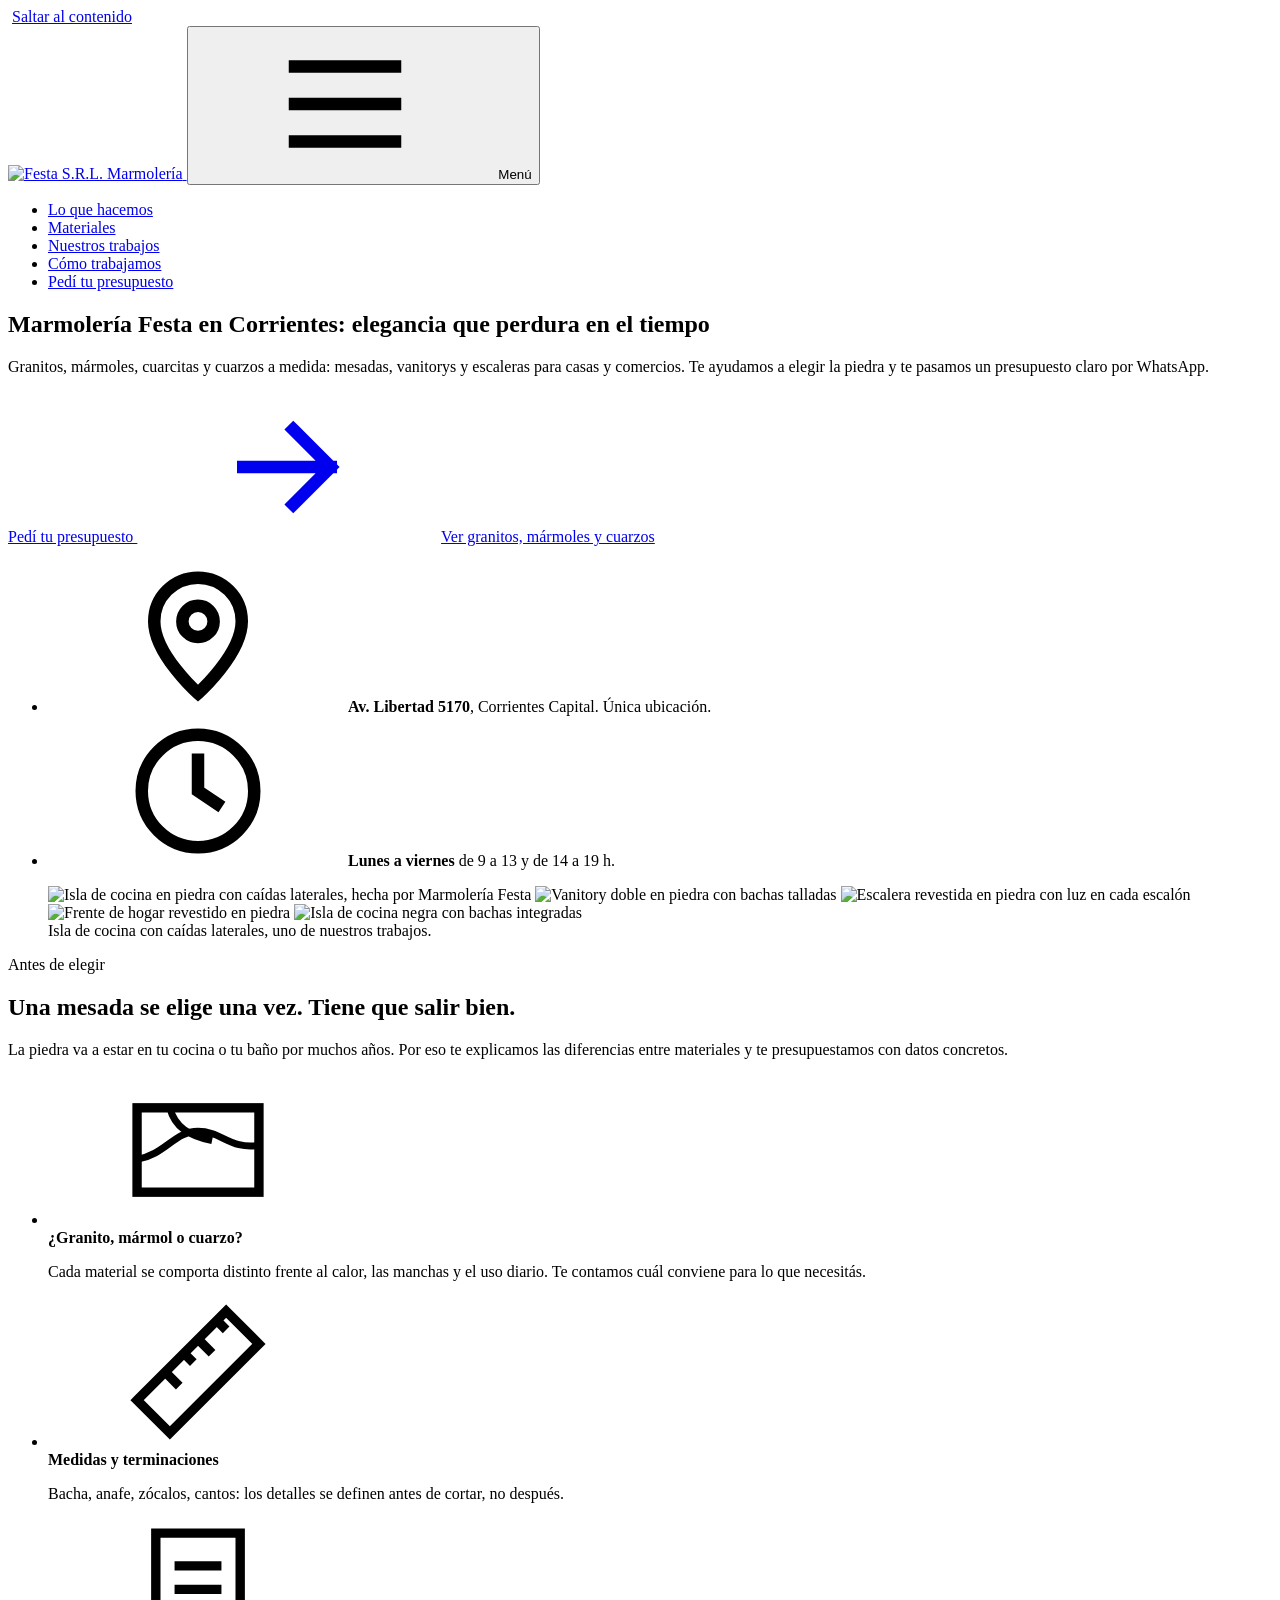
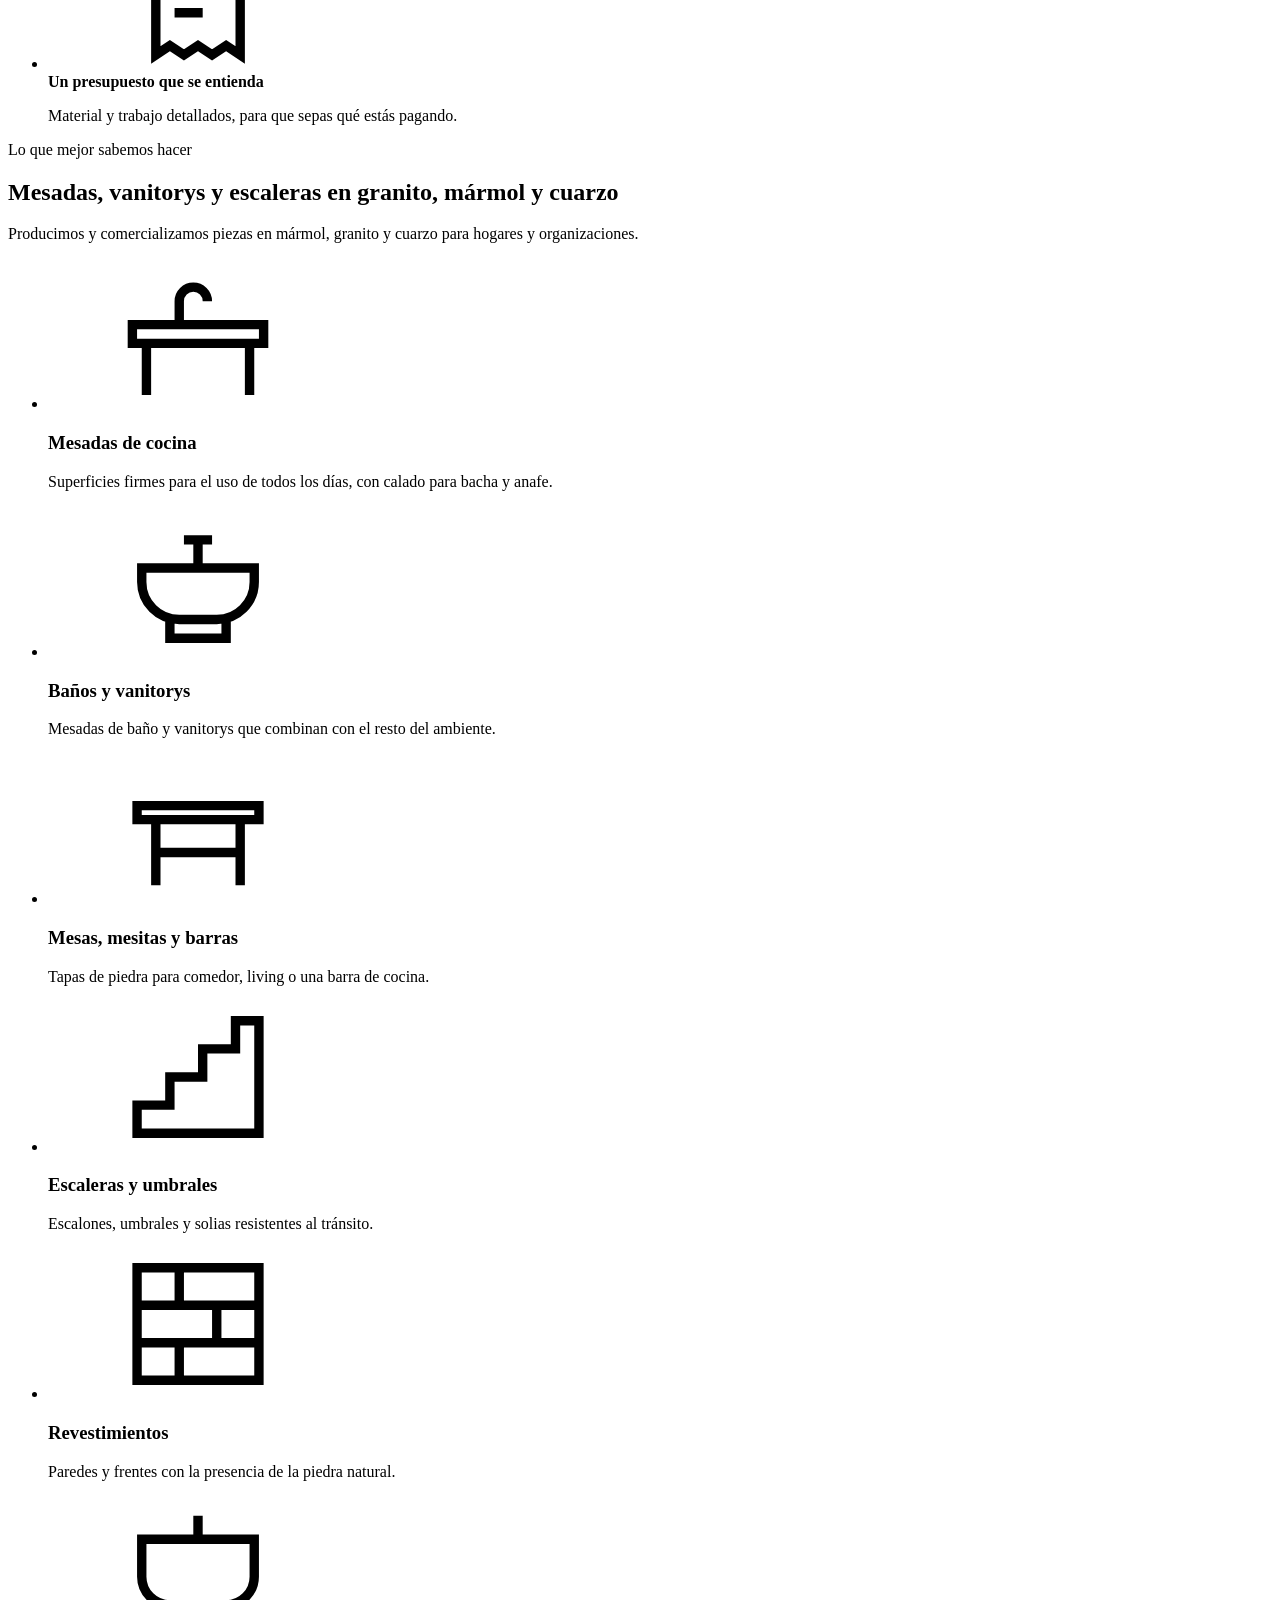
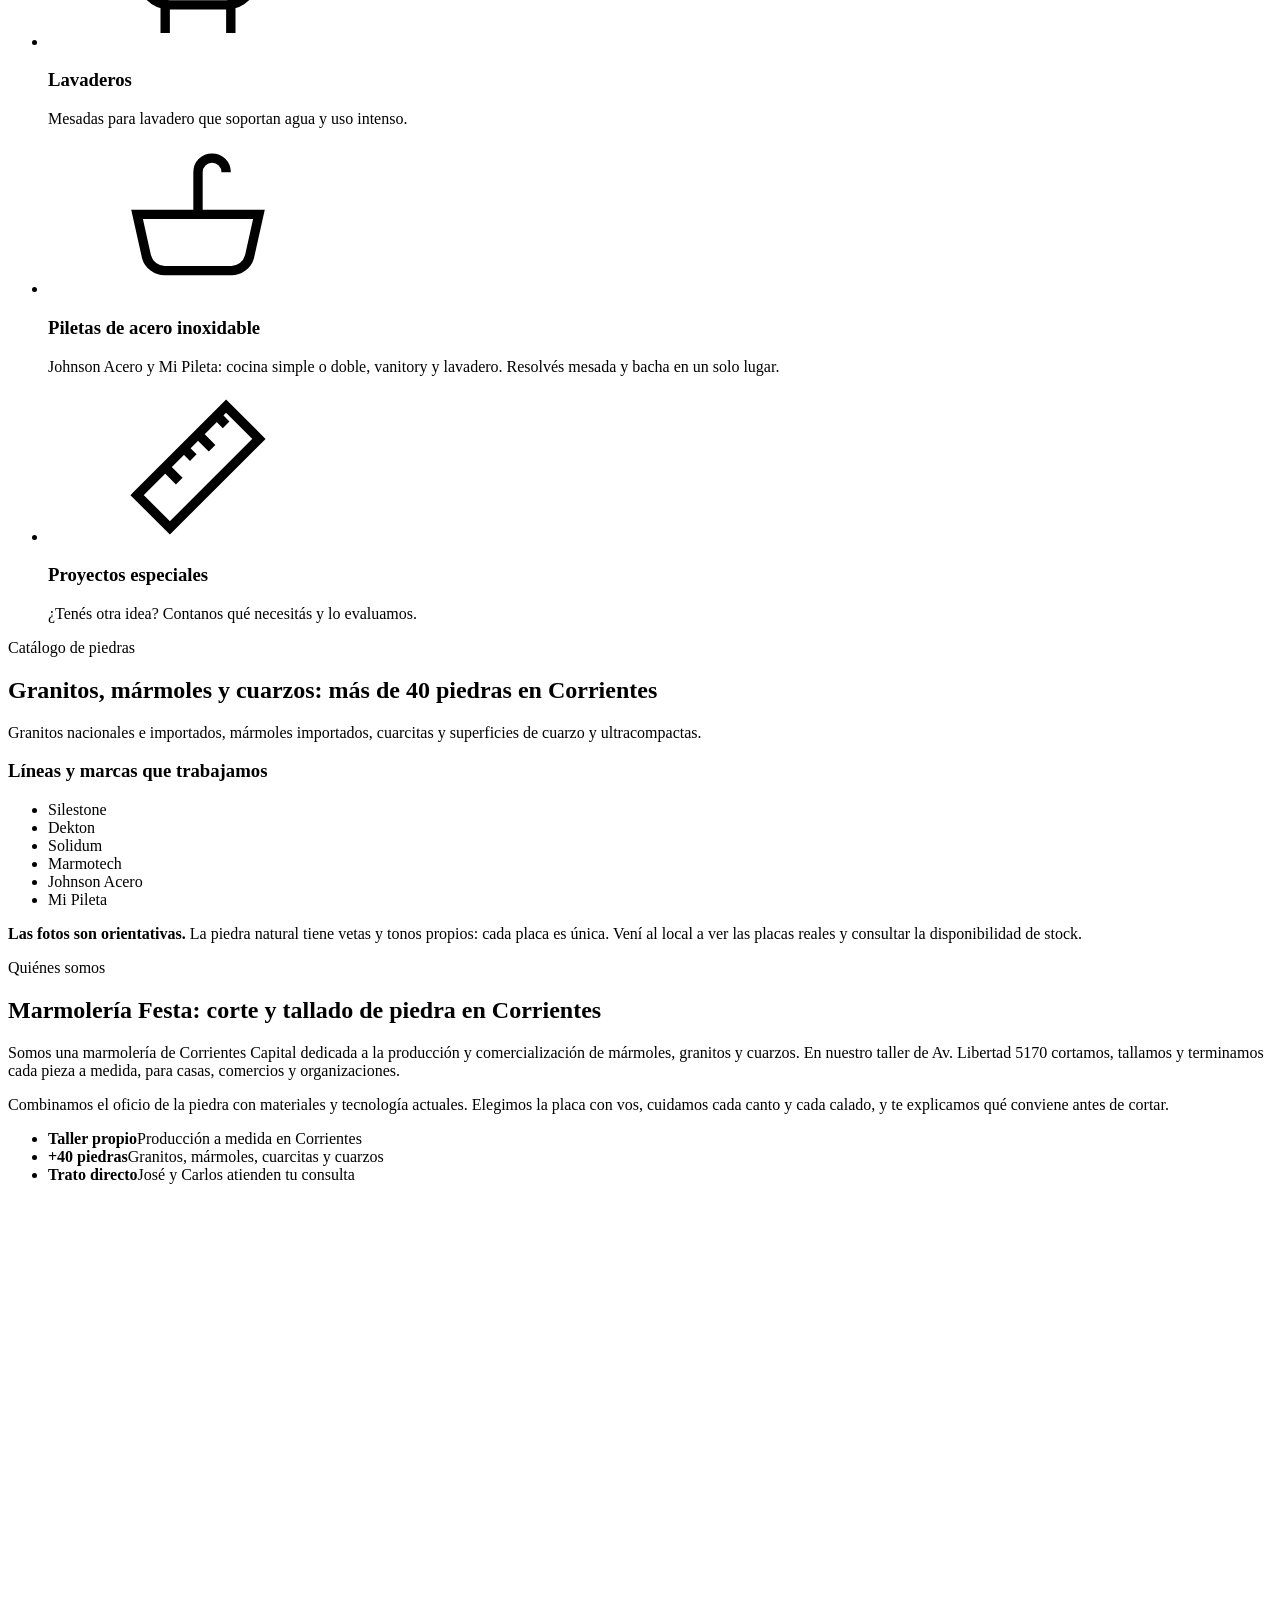
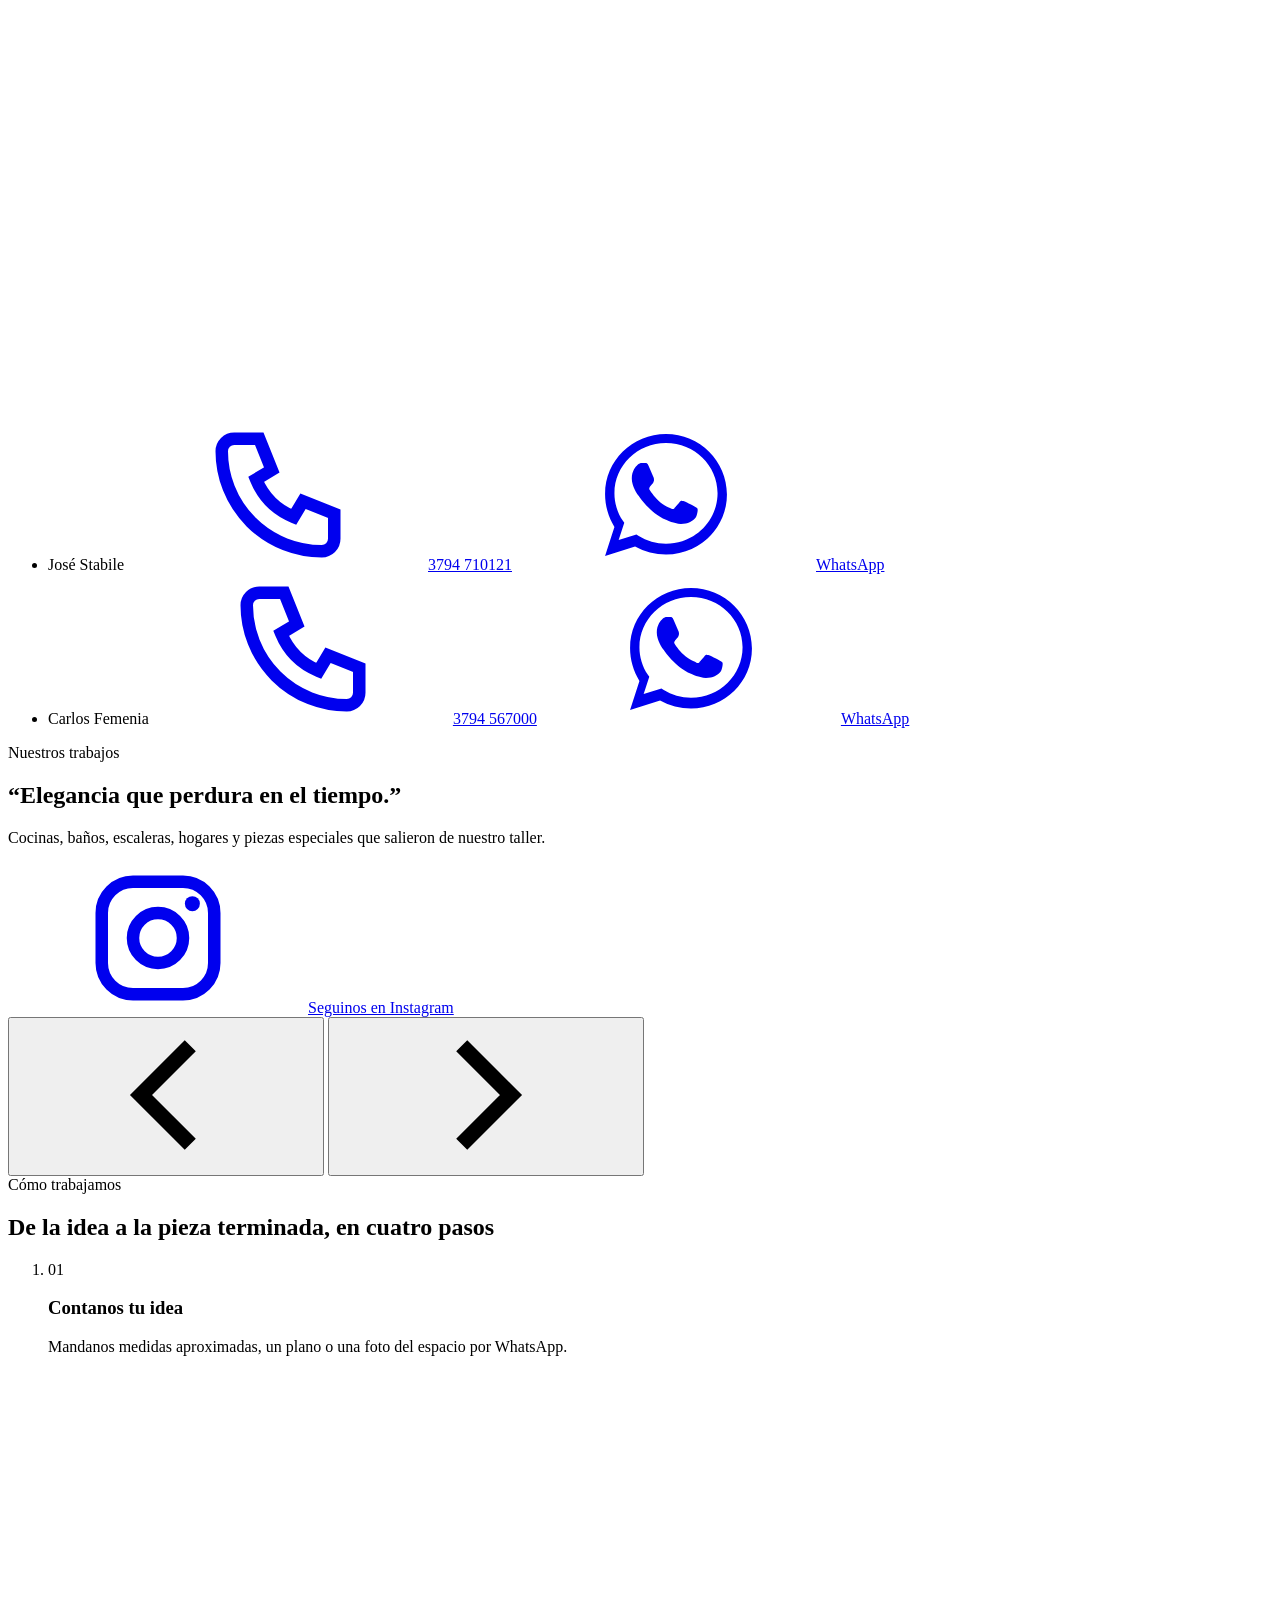
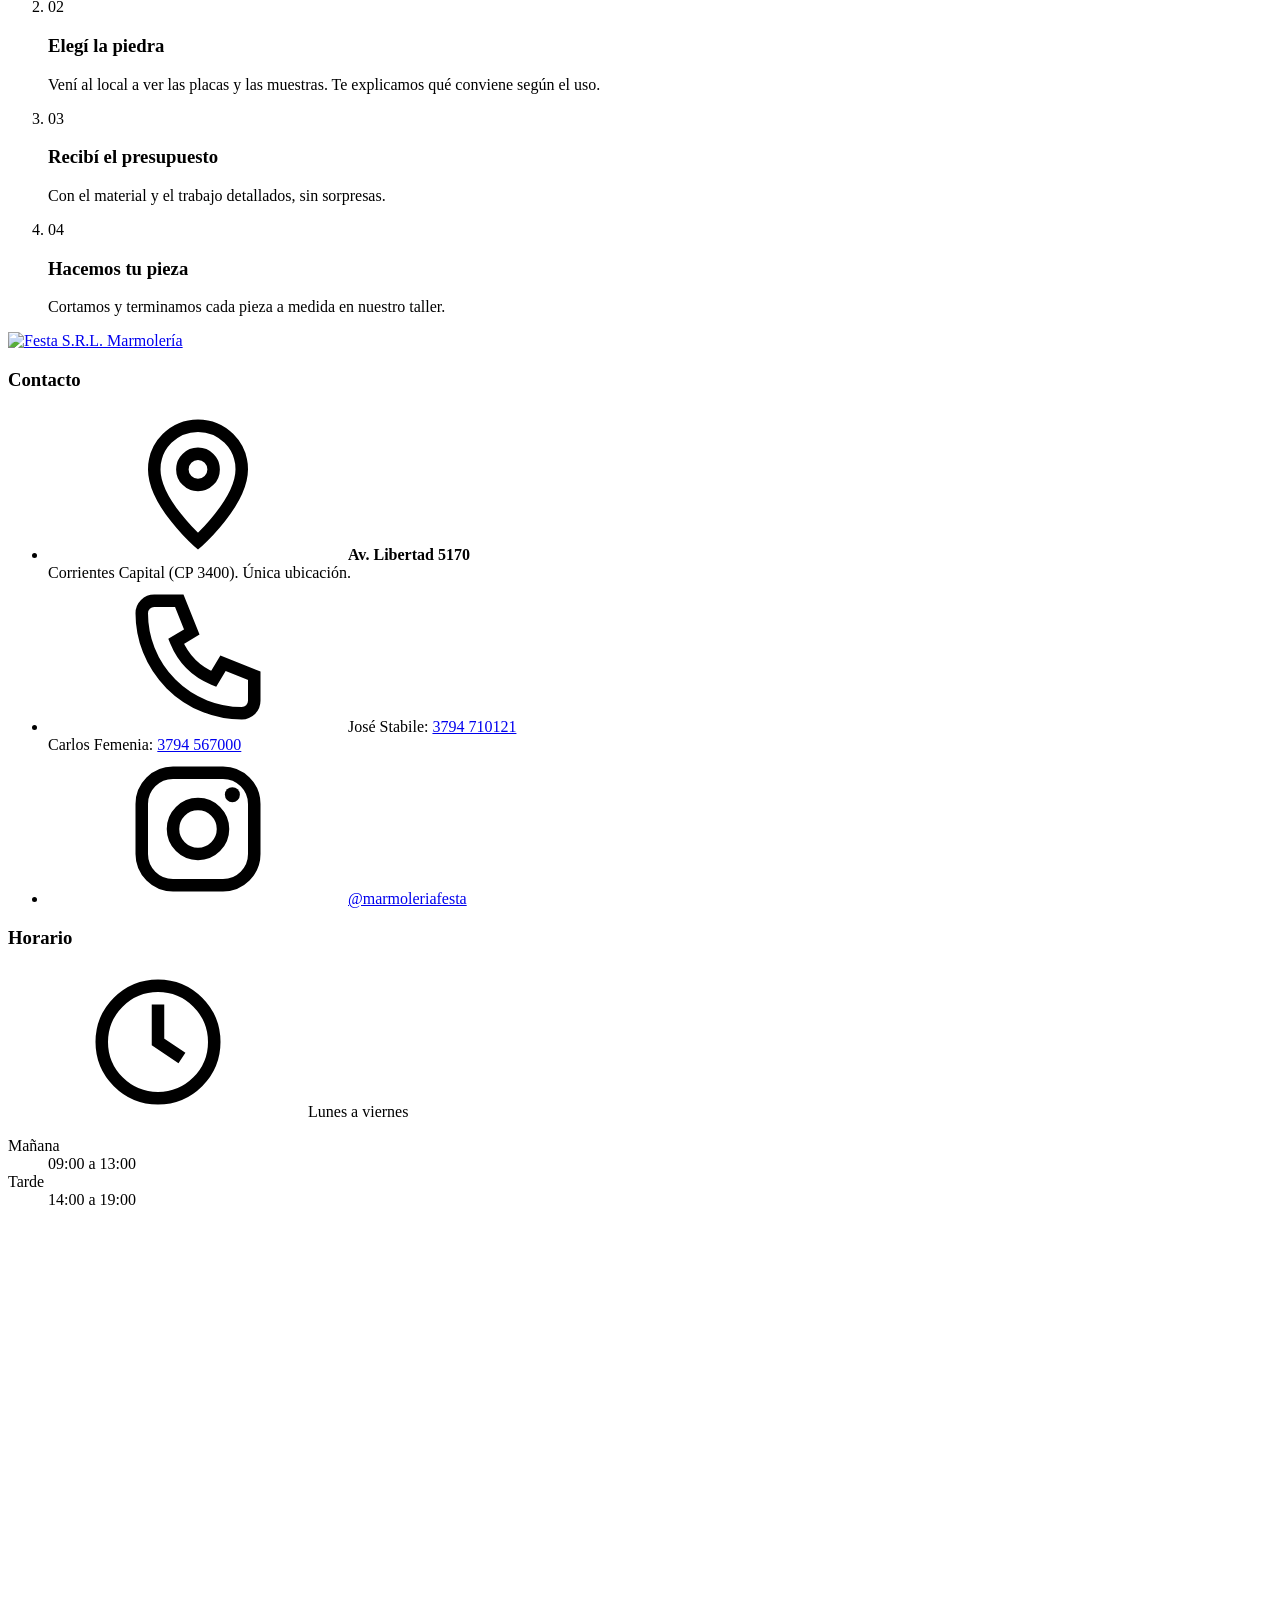
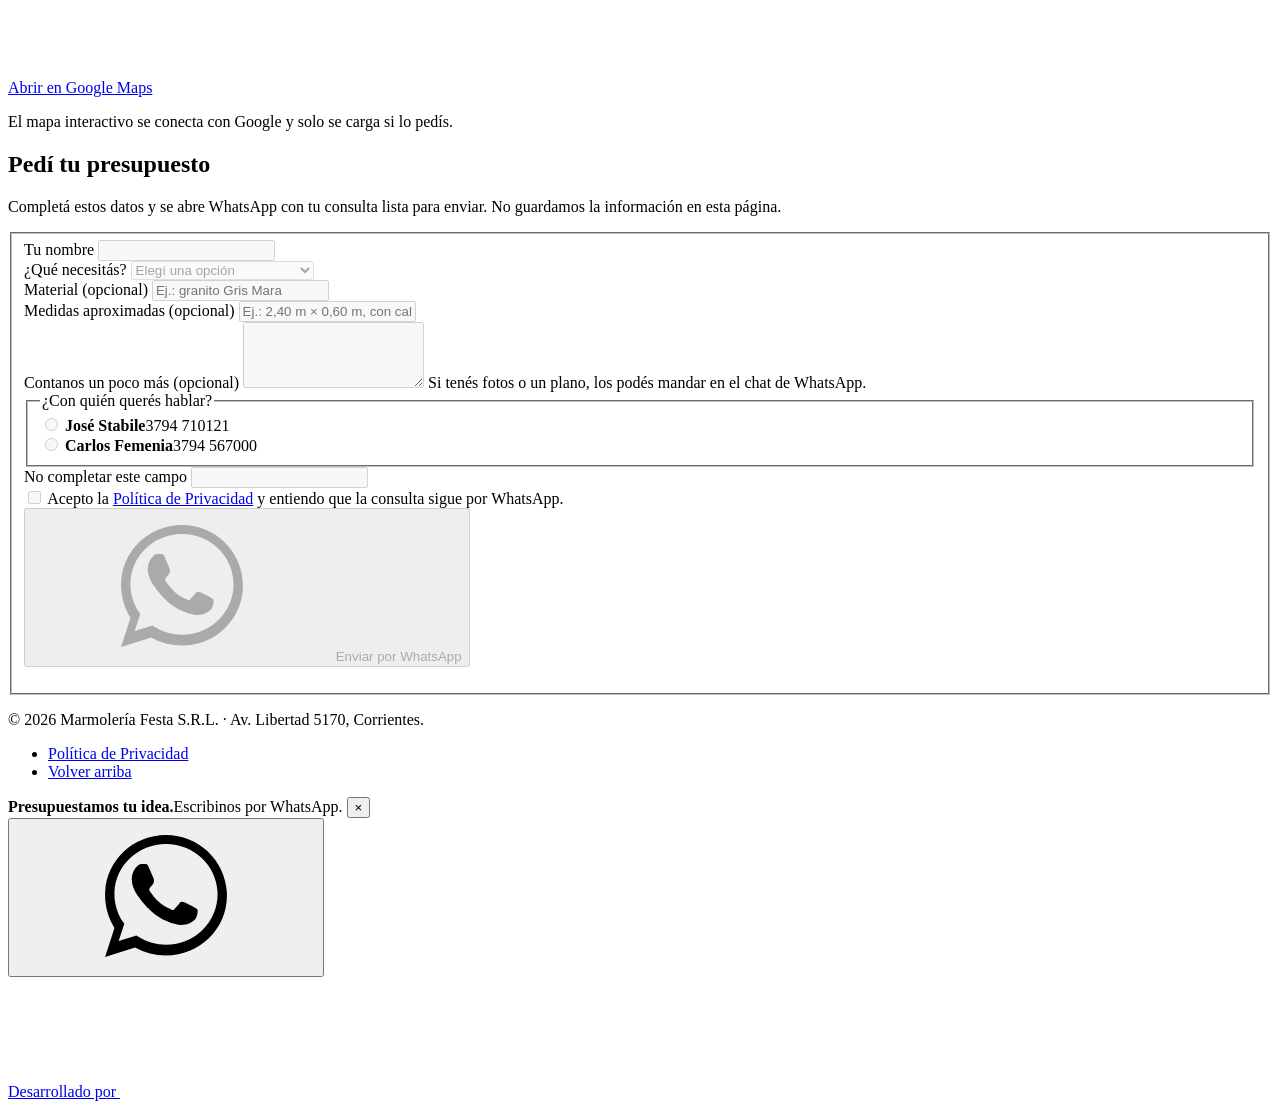
==== commit d0a7e324: "Optimiza imágenes: redimensiona fotos de trabajos, quita metadatos y ajusta carga - Fotos de trabajo" ====
--- a/src/index.src.html
+++ b/src/index.src.html
@@ -302,7 +302,7 @@
 <header class="site-header">
   <div class="wrap header-bar">
     <a class="brand" href="#inicio" aria-label="Marmolería Festa S.R.L., ir al inicio">
-      <img src="img/logo-festa-540.webp" width="540" height="135" alt="Festa S.R.L. Marmolería">
+      <img src="img/logo-festa-540.webp" width="540" height="135" alt="Festa S.R.L. Marmolería" loading="eager" decoding="async">
     </a>
     <button class="nav-toggle" type="button" aria-expanded="false" aria-controls="menu-principal">
       <svg aria-hidden="true"><use href="#i-menu"></use></svg> Menú
@@ -339,11 +339,11 @@
     <!-- Fotos de trabajos que se alternan con un fundido suave (main.js). La primera es la imagen principal de la página. -->
     <figure class="hero-media" data-hero-slides>
       <div class="hero-frame">
-        <img class="hero-slide is-active" src="img/trabajos/isla-cascada-440.webp" srcset="img/trabajos/isla-cascada-440.webp 434w, img/trabajos/isla-cascada-880.webp 867w" sizes="(min-width: 900px) 480px, calc(100vw - 32px)" width="434" height="440" alt="Isla de cocina en piedra con caídas laterales, hecha por Marmolería Festa" data-caption="Isla de cocina con caídas laterales" fetchpriority="high" decoding="async">
-        <img class="hero-slide" src="img/trabajos/vanitory-doble-440.webp" srcset="img/trabajos/vanitory-doble-440.webp 335w, img/trabajos/vanitory-doble-880.webp 670w" sizes="(min-width: 900px) 480px, calc(100vw - 32px)" width="335" height="440" alt="Vanitory doble en piedra con bachas talladas" data-caption="Vanitory doble con bachas talladas" loading="lazy" decoding="async">
-        <img class="hero-slide" src="img/trabajos/escalera-440.webp" srcset="img/trabajos/escalera-440.webp 353w, img/trabajos/escalera-880.webp 706w" sizes="(min-width: 900px) 480px, calc(100vw - 32px)" width="353" height="440" alt="Escalera revestida en piedra con luz en cada escalón" data-caption="Escalera revestida en piedra" loading="lazy" decoding="async">
-        <img class="hero-slide" src="img/trabajos/hogar-440.webp" srcset="img/trabajos/hogar-440.webp 440w, img/trabajos/hogar-880.webp 880w" sizes="(min-width: 900px) 480px, calc(100vw - 32px)" width="440" height="440" alt="Frente de hogar revestido en piedra" data-caption="Frente de hogar revestido" loading="lazy" decoding="async">
-        <img class="hero-slide" src="img/trabajos/isla-negra-bachas-440.webp" srcset="img/trabajos/isla-negra-bachas-440.webp 437w, img/trabajos/isla-negra-bachas-880.webp 874w" sizes="(min-width: 900px) 480px, calc(100vw - 32px)" width="437" height="440" alt="Isla de cocina negra con bachas integradas" data-caption="Isla negra con bachas integradas" loading="lazy" decoding="async">
+        <img class="hero-slide is-active" src="img/trabajos/isla-cascada-440.webp" srcset="img/trabajos/isla-cascada-440.webp 434w, img/trabajos/isla-cascada-880.webp 788w" sizes="(min-width: 900px) 480px, calc(100vw - 32px)" width="434" height="440" alt="Isla de cocina en piedra con caídas laterales, hecha por Marmolería Festa" data-caption="Isla de cocina con caídas laterales" loading="eager" fetchpriority="high" decoding="async">
+        <img class="hero-slide" src="img/trabajos/vanitory-doble-440.webp" srcset="img/trabajos/vanitory-doble-440.webp 335w, img/trabajos/vanitory-doble-880.webp 609w" sizes="(min-width: 900px) 480px, calc(100vw - 32px)" width="335" height="440" alt="Vanitory doble en piedra con bachas talladas" data-caption="Vanitory doble con bachas talladas" loading="lazy" decoding="async">
+        <img class="hero-slide" src="img/trabajos/escalera-440.webp" srcset="img/trabajos/escalera-440.webp 353w, img/trabajos/escalera-880.webp 642w" sizes="(min-width: 900px) 480px, calc(100vw - 32px)" width="353" height="440" alt="Escalera revestida en piedra con luz en cada escalón" data-caption="Escalera revestida en piedra" loading="lazy" decoding="async">
+        <img class="hero-slide" src="img/trabajos/hogar-440.webp" srcset="img/trabajos/hogar-440.webp 440w, img/trabajos/hogar-880.webp 800w" sizes="(min-width: 900px) 480px, calc(100vw - 32px)" width="440" height="440" alt="Frente de hogar revestido en piedra" data-caption="Frente de hogar revestido" loading="lazy" decoding="async">
+        <img class="hero-slide" src="img/trabajos/isla-negra-bachas-440.webp" srcset="img/trabajos/isla-negra-bachas-440.webp 437w, img/trabajos/isla-negra-bachas-880.webp 795w" sizes="(min-width: 900px) 480px, calc(100vw - 32px)" width="437" height="440" alt="Isla de cocina negra con bachas integradas" data-caption="Isla negra con bachas integradas" loading="lazy" decoding="async">
       </div>
       <figcaption><span data-hero-caption>Isla de cocina con caídas laterales</span>, uno de nuestros trabajos.</figcaption>
     </figure>
@@ -425,7 +425,7 @@
         </ul>
       </div>
       <figure class="about-media" data-reveal>
-        <img src="img/trabajos/mesada-respaldo-880.webp" width="766" height="880" alt="Mesada y respaldo de cocina hechos en la misma piedra por Marmolería Festa" loading="lazy" decoding="async">
+        <img src="img/trabajos/mesada-respaldo-880.webp" width="696" height="800" alt="Mesada y respaldo de cocina hechos en la misma piedra por Marmolería Festa" loading="lazy" decoding="async">
       </figure>
     </div>
     <ul class="people" data-reveal>
@@ -484,10 +484,10 @@
       <li class="step">
         <div class="step-band band-stones" aria-hidden="true">
           <span class="band-num">02</span>
-          <img src="img/materiales/gris-mara.webp" width="240" height="240" alt="" loading="lazy">
-          <img src="img/materiales/carrara.webp" width="240" height="240" alt="" loading="lazy">
-          <img src="img/materiales/calacatta-gold.webp" width="240" height="240" alt="" loading="lazy">
-          <img src="img/materiales/negro-absoluto.webp" width="240" height="240" alt="" loading="lazy">
+          <img src="img/materiales/gris-mara.webp" width="240" height="240" alt="" loading="lazy" decoding="async">
+          <img src="img/materiales/carrara.webp" width="240" height="240" alt="" loading="lazy" decoding="async">
+          <img src="img/materiales/calacatta-gold.webp" width="240" height="240" alt="" loading="lazy" decoding="async">
+          <img src="img/materiales/negro-absoluto.webp" width="240" height="240" alt="" loading="lazy" decoding="async">
           <span class="stone-pick"></span>
         </div>
         <h3>Elegí la piedra</h3><p>Vení al local a ver las placas y las muestras. Te explicamos qué conviene según el uso.</p>
@@ -519,7 +519,7 @@
 <footer class="site-footer" id="contacto">
   <div class="wrap footer-grid">
     <div class="footer-info">
-      <a class="footer-logo" href="#inicio" aria-label="Volver al inicio"><img src="img/logo-festa-540.webp" width="540" height="135" alt="Festa S.R.L. Marmolería" loading="lazy"></a>
+      <a class="footer-logo" href="#inicio" aria-label="Volver al inicio"><img src="img/logo-festa-540.webp" width="540" height="135" alt="Festa S.R.L. Marmolería" loading="lazy" decoding="async"></a>
       <div>
         <h3>Contacto</h3>
         <ul class="contact-list">
@@ -539,7 +539,7 @@
         </div>
       </div>
       <div class="map-card" data-map>
-        <div data-map-slot><img src="img/mapa-festa.svg" width="800" height="450" alt="Ilustración de ubicación: Av. Libertad 5170, Corrientes Capital" loading="lazy"></div>
+        <div data-map-slot><img src="img/mapa-festa.svg" width="800" height="450" alt="Ilustración de ubicación: Av. Libertad 5170, Corrientes Capital" loading="lazy" decoding="async"></div>
         <div class="map-body">
           <div class="map-actions">
             <a class="btn btn--light" href="https://www.google.com/maps/search/?api=1&amp;query=Av.%20Libertad%205170%2C%20Corrientes%2C%20Argentina" target="_blank" rel="noopener noreferrer">Abrir en Google Maps</a>
